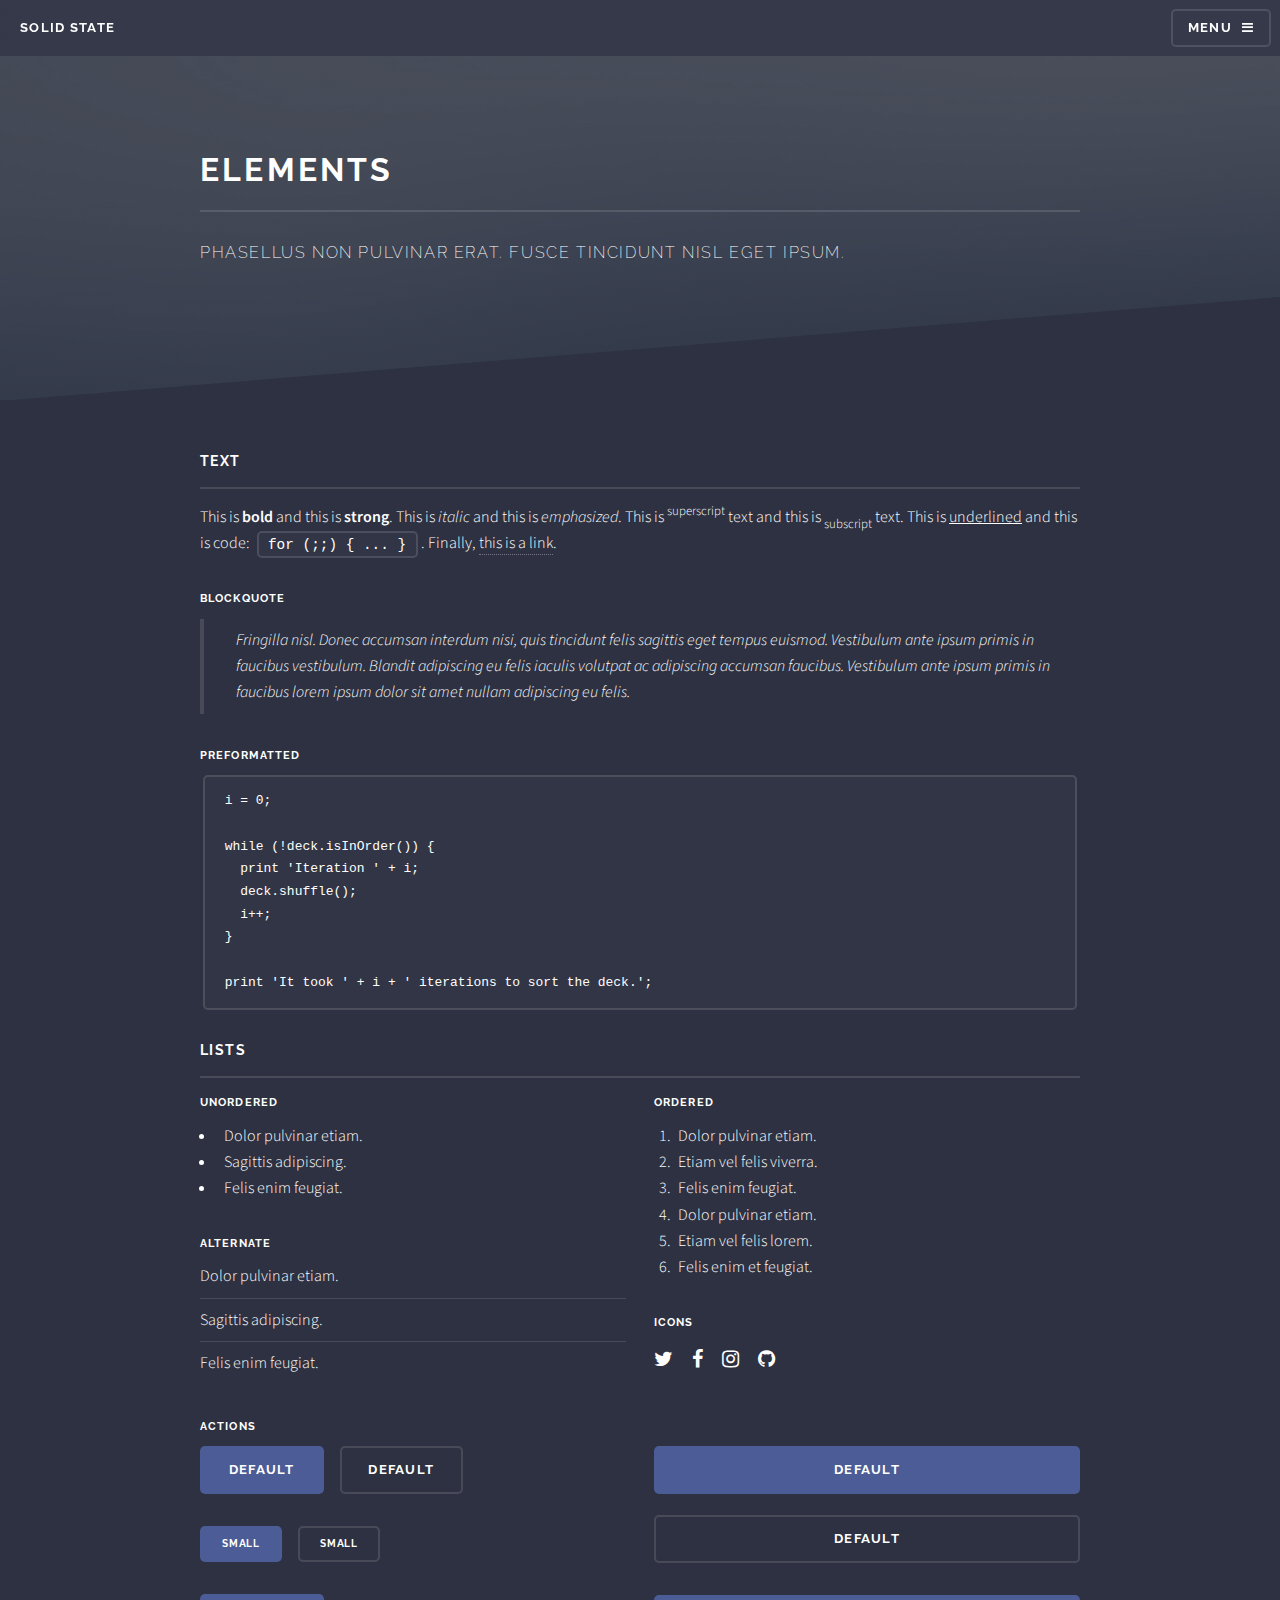
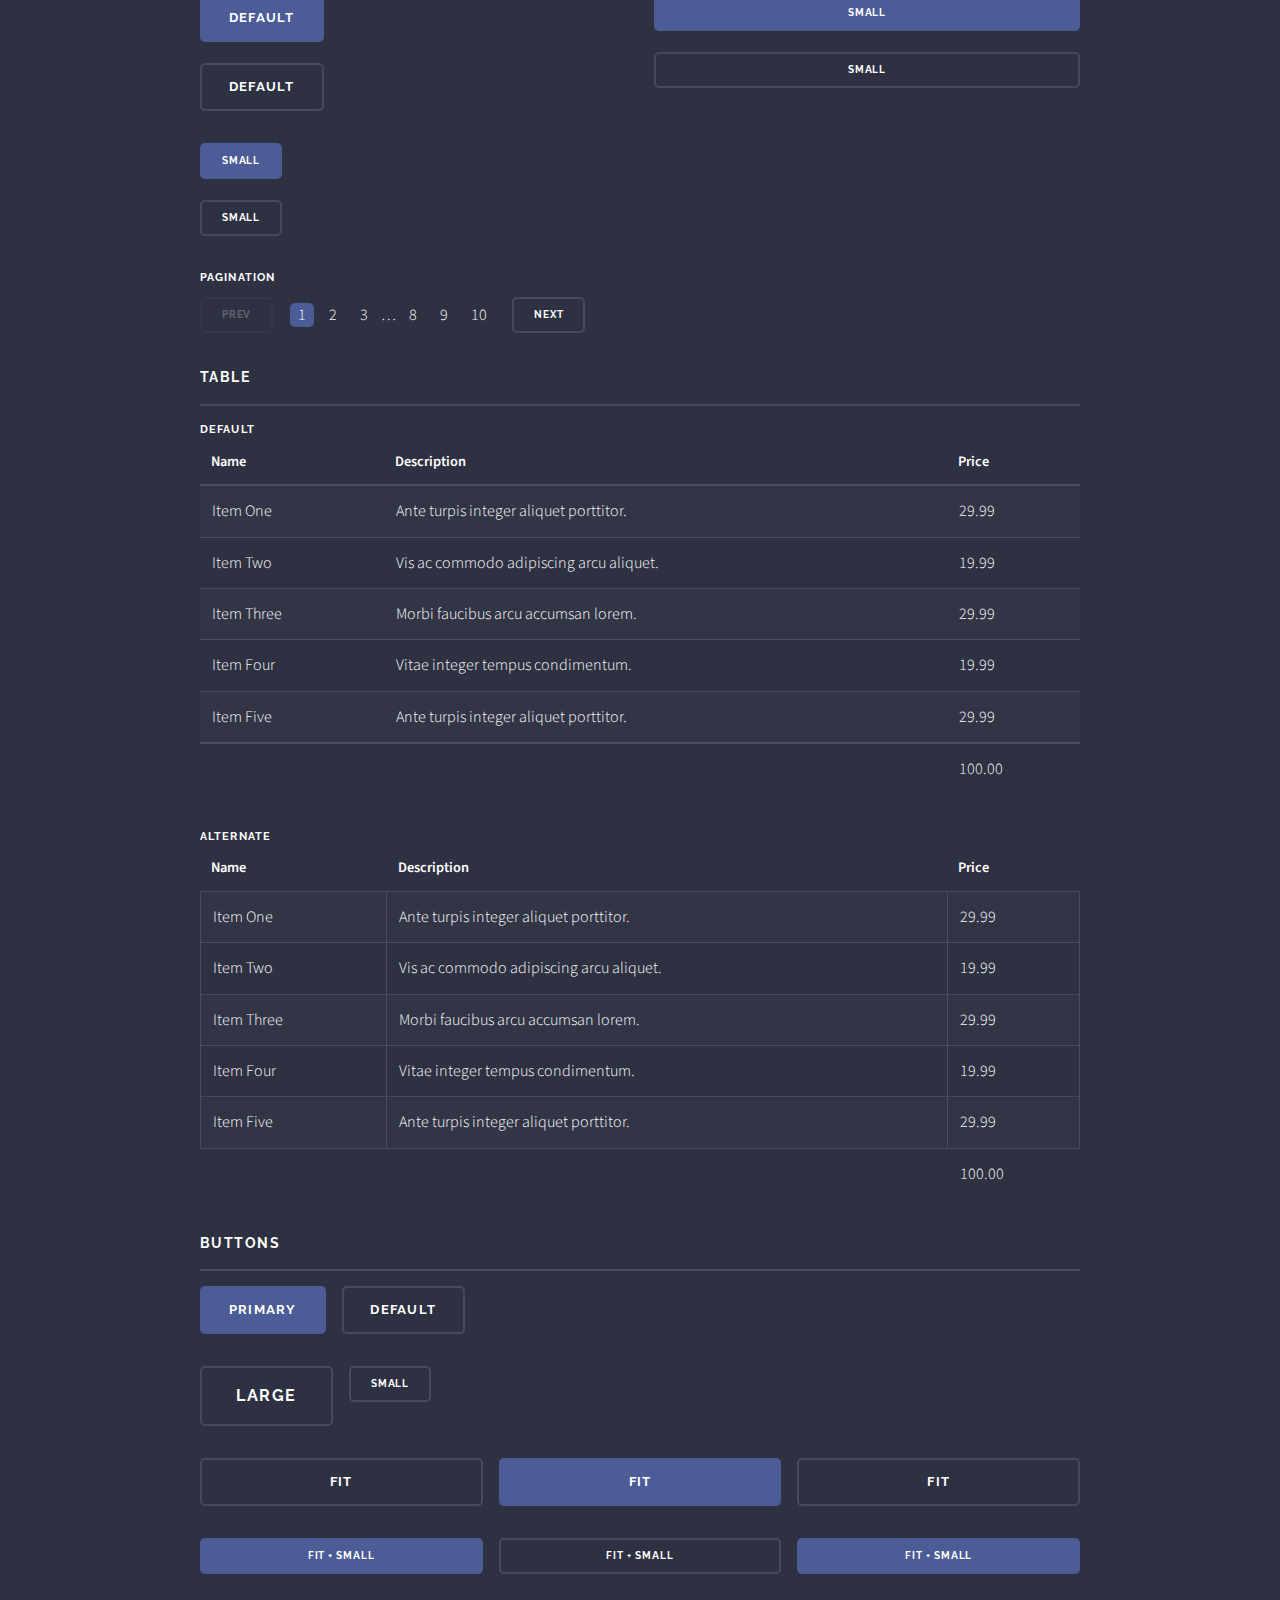
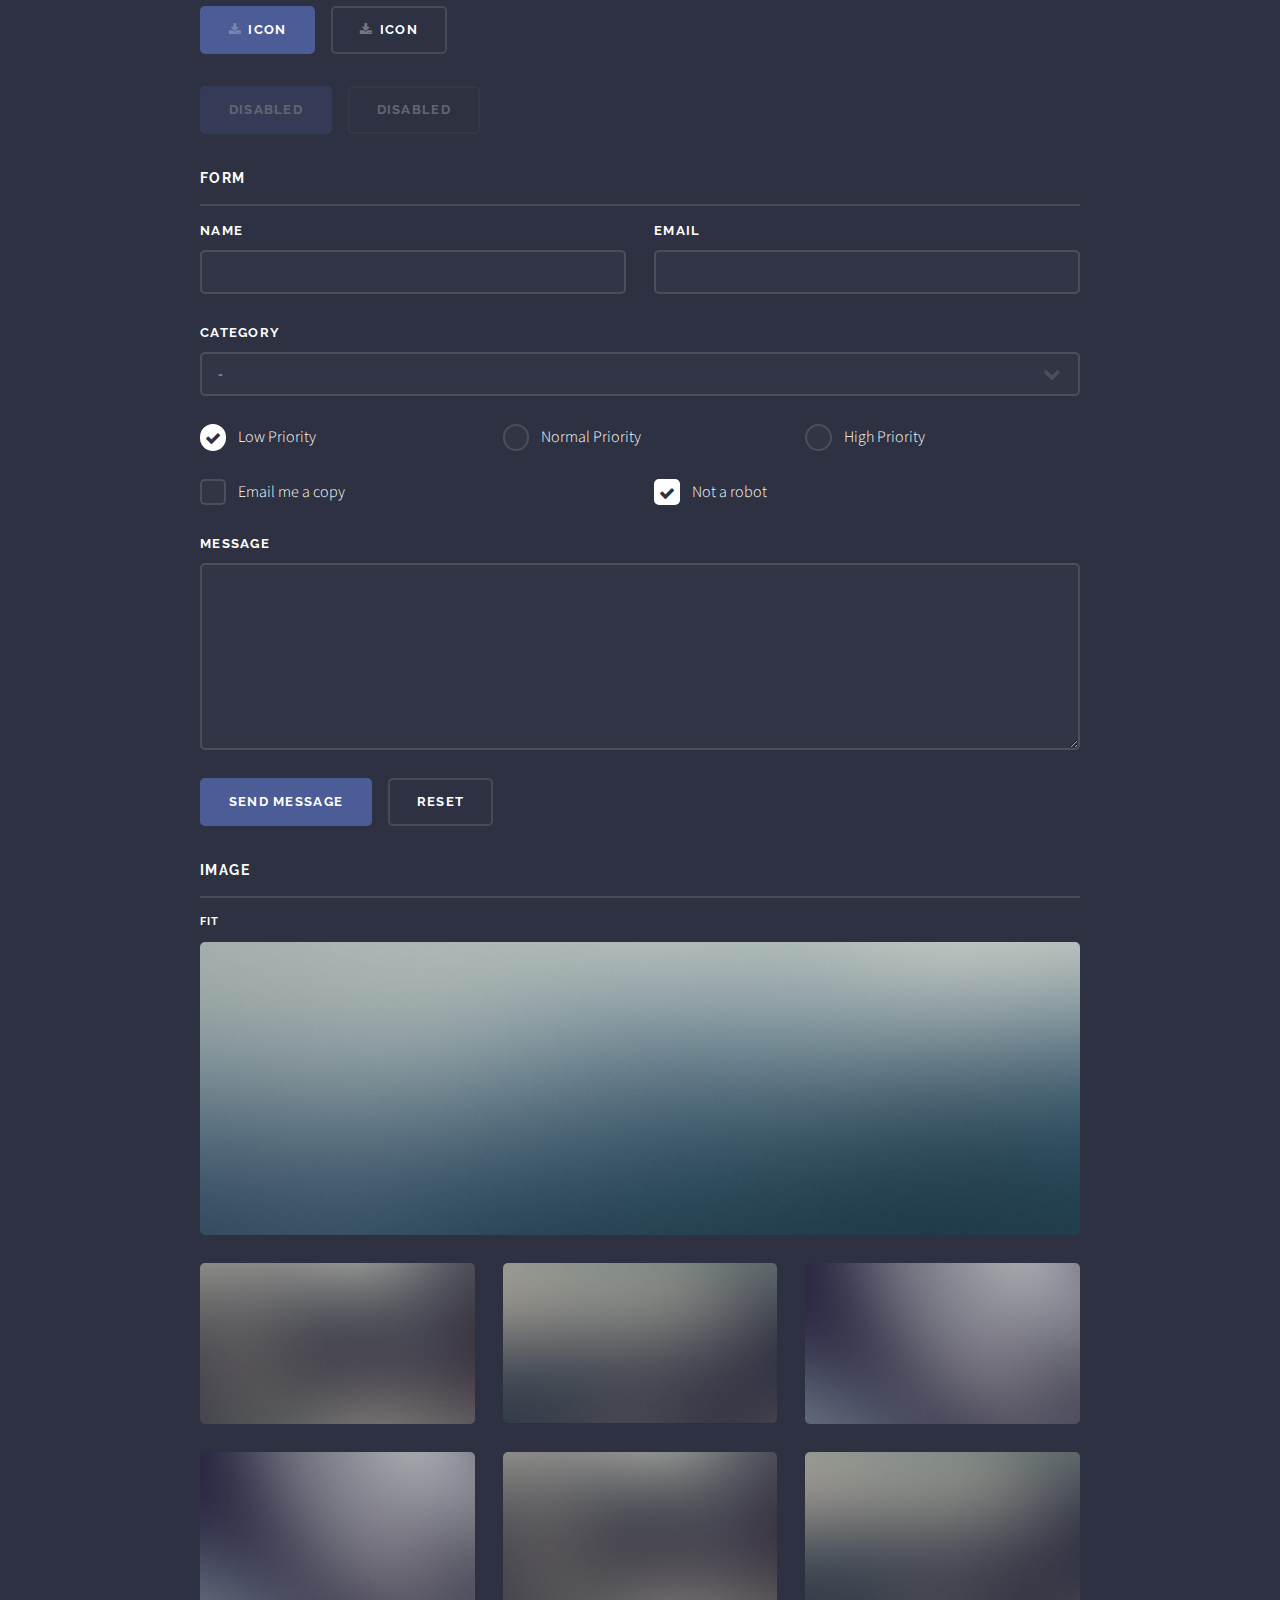
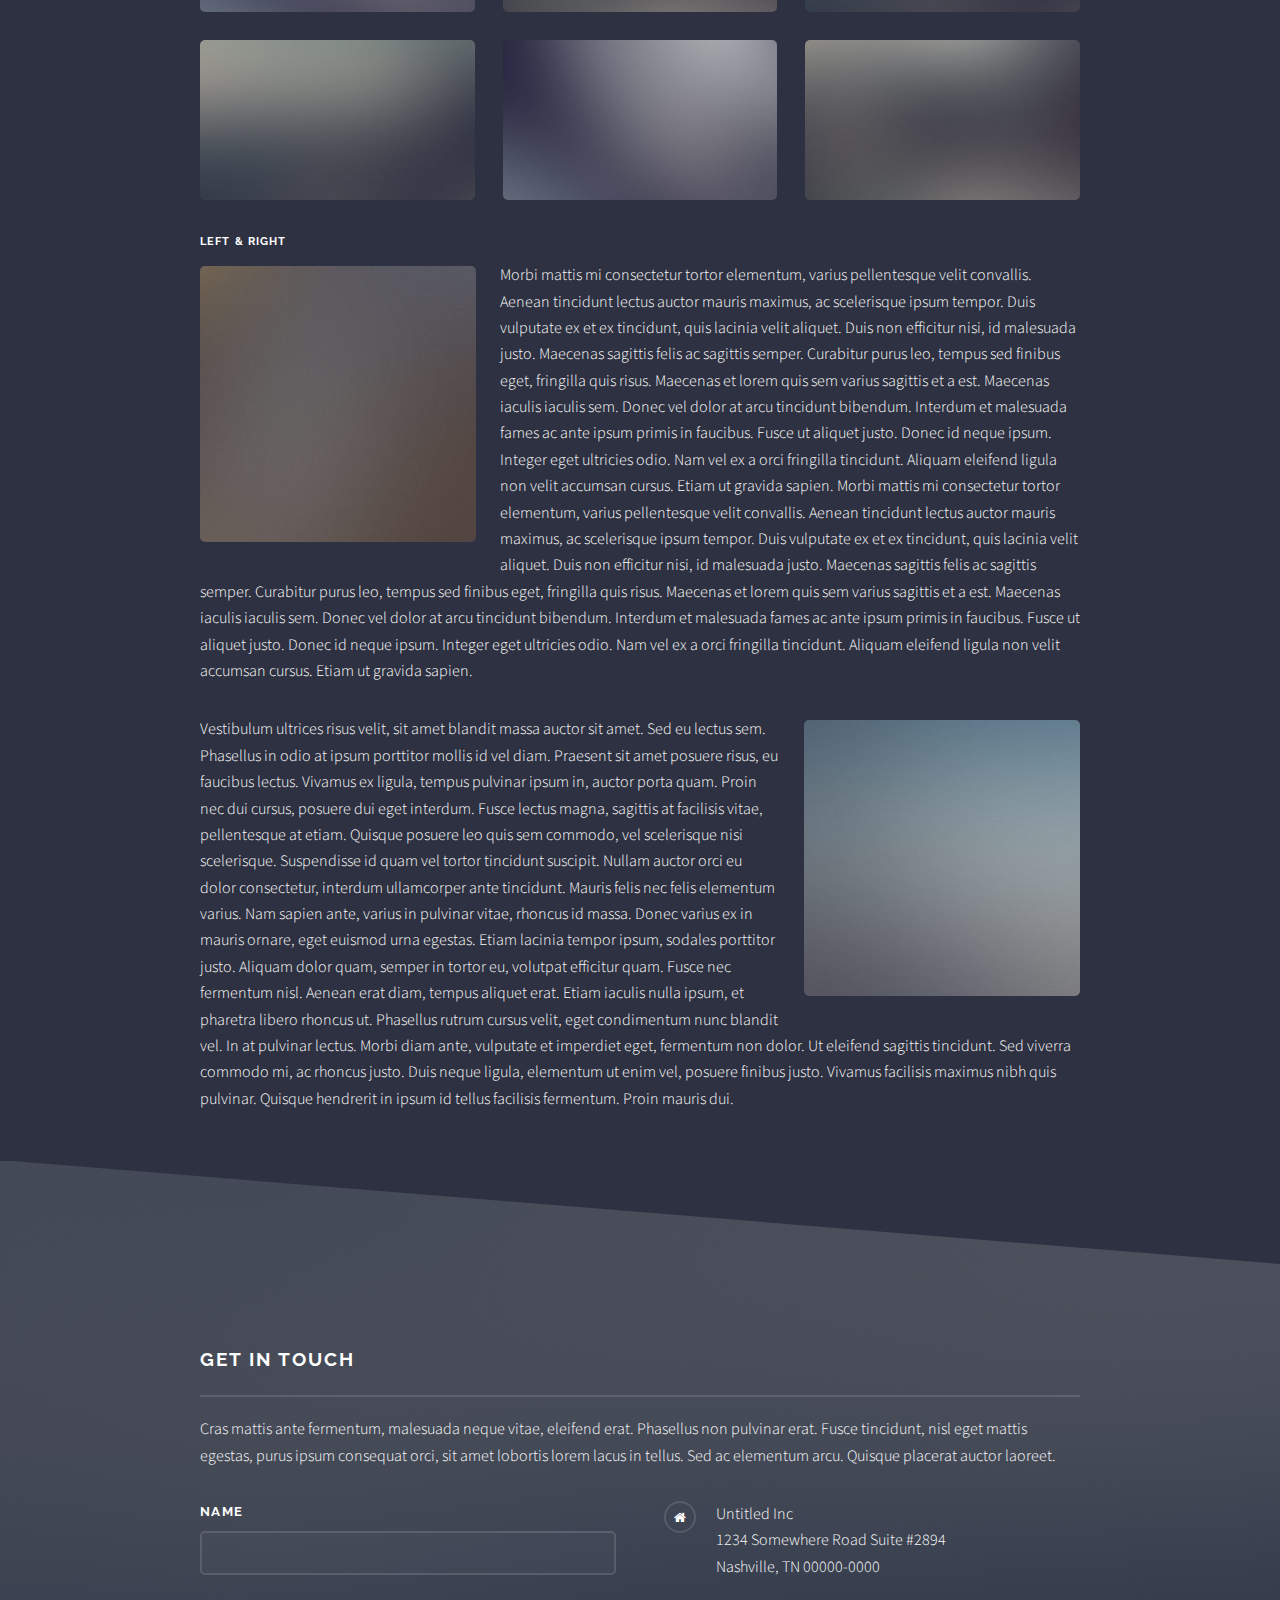
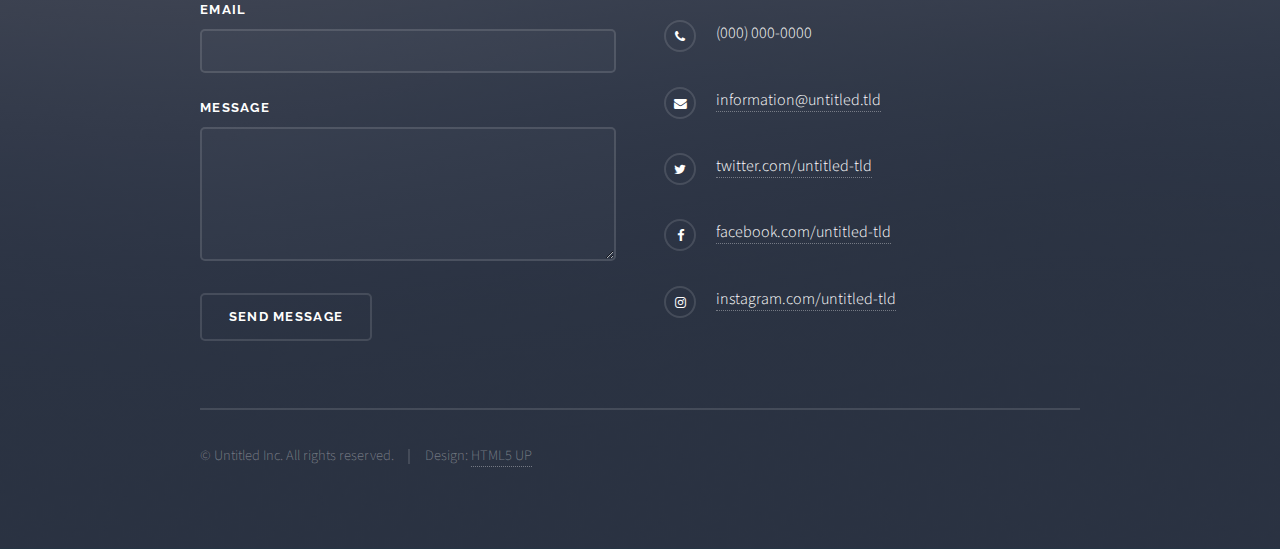
==== elements.html @ 96dd8e82 "initial commit;" ====
<!DOCTYPE HTML>
<!--
	Solid State by HTML5 UP
	html5up.net | @ajlkn
	Free for personal and commercial use under the CCA 3.0 license (html5up.net/license)
-->
<html>
	<head>
		<title>Elements - Solid State by HTML5 UP</title>
		<meta charset="utf-8" />
		<meta name="viewport" content="width=device-width, initial-scale=1, user-scalable=no" />
		<link rel="stylesheet" href="assets/css/main.css" />
		<noscript><link rel="stylesheet" href="assets/css/noscript.css" /></noscript>
	</head>
	<body class="is-preload">

		<!-- Page Wrapper -->
			<div id="page-wrapper">

				<!-- Header -->
					<header id="header">
						<h1><a href="index.html">Solid State</a></h1>
						<nav>
							<a href="#menu">Menu</a>
						</nav>
					</header>

				<!-- Menu -->
					<nav id="menu">
						<div class="inner">
							<h2>Menu</h2>
							<ul class="links">
								<li><a href="index.html">Home</a></li>
								<li><a href="generic.html">Generic</a></li>
								<li><a href="elements.html">Elements</a></li>
								<li><a href="#">Log In</a></li>
								<li><a href="#">Sign Up</a></li>
							</ul>
							<a href="#" class="close">Close</a>
						</div>
					</nav>

				<!-- Wrapper -->
					<section id="wrapper">
						<header>
							<div class="inner">
								<h2>Elements</h2>
								<p>Phasellus non pulvinar erat. Fusce tincidunt nisl eget ipsum.</p>
							</div>
						</header>

						<!-- Content -->
							<div class="wrapper">
								<div class="inner">

									<section>
										<h3 class="major">Text</h3>
										<p>This is <b>bold</b> and this is <strong>strong</strong>. This is <i>italic</i> and this is <em>emphasized</em>.
										This is <sup>superscript</sup> text and this is <sub>subscript</sub> text.
										This is <u>underlined</u> and this is code: <code>for (;;) { ... }</code>. Finally, <a href="#">this is a link</a>.</p>
										<h4>Blockquote</h4>
										<blockquote>Fringilla nisl. Donec accumsan interdum nisi, quis tincidunt felis sagittis eget tempus euismod. Vestibulum ante ipsum primis in faucibus vestibulum. Blandit adipiscing eu felis iaculis volutpat ac adipiscing accumsan faucibus. Vestibulum ante ipsum primis in faucibus lorem ipsum dolor sit amet nullam adipiscing eu felis.</blockquote>
										<h4>Preformatted</h4>
										<pre><code>i = 0;

while (!deck.isInOrder()) {
  print 'Iteration ' + i;
  deck.shuffle();
  i++;
}

print 'It took ' + i + ' iterations to sort the deck.';</code></pre>
									</section>

									<section>
										<h3 class="major">Lists</h3>
										<div class="row">
											<div class="col-6 col-12-medium">
												<h4>Unordered</h4>
												<ul>
													<li>Dolor pulvinar etiam.</li>
													<li>Sagittis adipiscing.</li>
													<li>Felis enim feugiat.</li>
												</ul>
												<h4>Alternate</h4>
												<ul class="alt">
													<li>Dolor pulvinar etiam.</li>
													<li>Sagittis adipiscing.</li>
													<li>Felis enim feugiat.</li>
												</ul>
											</div>
											<div class="col-6 col-12-medium">
												<h4>Ordered</h4>
												<ol>
													<li>Dolor pulvinar etiam.</li>
													<li>Etiam vel felis viverra.</li>
													<li>Felis enim feugiat.</li>
													<li>Dolor pulvinar etiam.</li>
													<li>Etiam vel felis lorem.</li>
													<li>Felis enim et feugiat.</li>
												</ol>
												<h4>Icons</h4>
												<ul class="icons">
													<li><a href="#" class="icon fa-twitter"><span class="label">Twitter</span></a></li>
													<li><a href="#" class="icon fa-facebook"><span class="label">Facebook</span></a></li>
													<li><a href="#" class="icon fa-instagram"><span class="label">Instagram</span></a></li>
													<li><a href="#" class="icon fa-github"><span class="label">Github</span></a></li>
												</ul>
											</div>
										</div>
										<h4>Actions</h4>
										<div class="row">
											<div class="col-6 col-12-medium">
												<ul class="actions">
													<li><a href="#" class="button primary">Default</a></li>
													<li><a href="#" class="button">Default</a></li>
												</ul>
												<ul class="actions small">
													<li><a href="#" class="button primary small">Small</a></li>
													<li><a href="#" class="button small">Small</a></li>
												</ul>
												<ul class="actions stacked">
													<li><a href="#" class="button primary">Default</a></li>
													<li><a href="#" class="button">Default</a></li>
												</ul>
												<ul class="actions stacked small">
													<li><a href="#" class="button primary small">Small</a></li>
													<li><a href="#" class="button small">Small</a></li>
												</ul>
											</div>
											<div class="col-6 col-12-medium">
												<ul class="actions stacked">
													<li><a href="#" class="button primary fit">Default</a></li>
													<li><a href="#" class="button fit">Default</a></li>
												</ul>
												<ul class="actions stacked small">
													<li><a href="#" class="button primary small fit">Small</a></li>
													<li><a href="#" class="button small fit">Small</a></li>
												</ul>
											</div>
										</div>
										<h4>Pagination</h4>
										<ul class="pagination">
											<li><span class="button small disabled">Prev</span></li>
											<li><a href="#" class="page active">1</a></li>
											<li><a href="#" class="page">2</a></li>
											<li><a href="#" class="page">3</a></li>
											<li><span>&hellip;</span></li>
											<li><a href="#" class="page">8</a></li>
											<li><a href="#" class="page">9</a></li>
											<li><a href="#" class="page">10</a></li>
											<li><a href="#" class="button small">Next</a></li>
										</ul>
									</section>

									<section>
										<h3 class="major">Table</h3>
										<h4>Default</h4>
										<div class="table-wrapper">
											<table>
												<thead>
													<tr>
														<th>Name</th>
														<th>Description</th>
														<th>Price</th>
													</tr>
												</thead>
												<tbody>
													<tr>
														<td>Item One</td>
														<td>Ante turpis integer aliquet porttitor.</td>
														<td>29.99</td>
													</tr>
													<tr>
														<td>Item Two</td>
														<td>Vis ac commodo adipiscing arcu aliquet.</td>
														<td>19.99</td>
													</tr>
													<tr>
														<td>Item Three</td>
														<td> Morbi faucibus arcu accumsan lorem.</td>
														<td>29.99</td>
													</tr>
													<tr>
														<td>Item Four</td>
														<td>Vitae integer tempus condimentum.</td>
														<td>19.99</td>
													</tr>
													<tr>
														<td>Item Five</td>
														<td>Ante turpis integer aliquet porttitor.</td>
														<td>29.99</td>
													</tr>
												</tbody>
												<tfoot>
													<tr>
														<td colspan="2"></td>
														<td>100.00</td>
													</tr>
												</tfoot>
											</table>
										</div>

										<h4>Alternate</h4>
										<div class="table-wrapper">
											<table class="alt">
												<thead>
													<tr>
														<th>Name</th>
														<th>Description</th>
														<th>Price</th>
													</tr>
												</thead>
												<tbody>
													<tr>
														<td>Item One</td>
														<td>Ante turpis integer aliquet porttitor.</td>
														<td>29.99</td>
													</tr>
													<tr>
														<td>Item Two</td>
														<td>Vis ac commodo adipiscing arcu aliquet.</td>
														<td>19.99</td>
													</tr>
													<tr>
														<td>Item Three</td>
														<td> Morbi faucibus arcu accumsan lorem.</td>
														<td>29.99</td>
													</tr>
													<tr>
														<td>Item Four</td>
														<td>Vitae integer tempus condimentum.</td>
														<td>19.99</td>
													</tr>
													<tr>
														<td>Item Five</td>
														<td>Ante turpis integer aliquet porttitor.</td>
														<td>29.99</td>
													</tr>
												</tbody>
												<tfoot>
													<tr>
														<td colspan="2"></td>
														<td>100.00</td>
													</tr>
												</tfoot>
											</table>
										</div>
									</section>

									<section>
										<h3 class="major">Buttons</h3>
										<ul class="actions">
											<li><a href="#" class="button primary">Primary</a></li>
											<li><a href="#" class="button">Default</a></li>
										</ul>
										<ul class="actions">
											<li><a href="#" class="button large">Large</a></li>
											<li><a href="#" class="button small">Small</a></li>
										</ul>
										<ul class="actions fit">
											<li><a href="#" class="button fit">Fit</a></li>
											<li><a href="#" class="button primary fit">Fit</a></li>
											<li><a href="#" class="button fit">Fit</a></li>
										</ul>
										<ul class="actions fit small">
											<li><a href="#" class="button primary fit small">Fit + Small</a></li>
											<li><a href="#" class="button fit small">Fit + Small</a></li>
											<li><a href="#" class="button primary fit small">Fit + Small</a></li>
										</ul>
										<ul class="actions">
											<li><a href="#" class="button primary icon fa-download">Icon</a></li>
											<li><a href="#" class="button icon fa-download">Icon</a></li>
										</ul>
										<ul class="actions">
											<li><span class="button primary disabled">Disabled</span></li>
											<li><span class="button disabled">Disabled</span></li>
										</ul>
									</section>

									<section>
										<h3 class="major">Form</h3>
										<form method="post" action="#">
											<div class="row gtr-uniform">
												<div class="col-6 col-12-xsmall">
													<label for="demo-name">Name</label>
													<input type="text" name="demo-name" id="demo-name" value="" />
												</div>
												<div class="col-6 col-12-xsmall">
													<label for="demo-email">Email</label>
													<input type="email" name="demo-email" id="demo-email" value="" />
												</div>
												<div class="col-12">
													<label for="demo-category">Category</label>
													<select name="demo-category" id="demo-category">
														<option value="">-</option>
														<option value="1">Manufacturing</option>
														<option value="1">Shipping</option>
														<option value="1">Administration</option>
														<option value="1">Human Resources</option>
													</select>
												</div>
												<div class="col-4 col-12-small">
													<input type="radio" id="demo-priority-low" name="demo-priority" checked>
													<label for="demo-priority-low">Low Priority</label>
												</div>
												<div class="col-4 col-12-small">
													<input type="radio" id="demo-priority-normal" name="demo-priority">
													<label for="demo-priority-normal">Normal Priority</label>
												</div>
												<div class="col-4 col-12-small">
													<input type="radio" id="demo-priority-high" name="demo-priority">
													<label for="demo-priority-high">High Priority</label>
												</div>
												<div class="col-6 col-12-small">
													<input type="checkbox" id="demo-copy" name="demo-copy">
													<label for="demo-copy">Email me a copy</label>
												</div>
												<div class="col-6 col-12-small">
													<input type="checkbox" id="demo-human" name="demo-human" checked>
													<label for="demo-human">Not a robot</label>
												</div>
												<div class="col-12">
													<label for="demo-message">Message</label>
													<textarea name="demo-message" id="demo-message" rows="6"></textarea>
												</div>
												<div class="col-12">
													<ul class="actions">
														<li><input type="submit" value="Send Message" class="primary" /></li>
														<li><input type="reset" value="Reset" /></li>
													</ul>
												</div>
											</div>
										</form>
									</section>

									<section>
										<h3 class="major">Image</h3>
										<h4>Fit</h4>
										<div class="box alt">
											<div class="row gtr-uniform">
												<div class="col-12"><span class="image fit"><img src="images/pic08.jpg" alt="" /></span></div>
												<div class="col-4"><span class="image fit"><img src="images/pic05.jpg" alt="" /></span></div>
												<div class="col-4"><span class="image fit"><img src="images/pic06.jpg" alt="" /></span></div>
												<div class="col-4"><span class="image fit"><img src="images/pic07.jpg" alt="" /></span></div>
												<div class="col-4"><span class="image fit"><img src="images/pic07.jpg" alt="" /></span></div>
												<div class="col-4"><span class="image fit"><img src="images/pic05.jpg" alt="" /></span></div>
												<div class="col-4"><span class="image fit"><img src="images/pic06.jpg" alt="" /></span></div>
												<div class="col-4"><span class="image fit"><img src="images/pic06.jpg" alt="" /></span></div>
												<div class="col-4"><span class="image fit"><img src="images/pic07.jpg" alt="" /></span></div>
												<div class="col-4"><span class="image fit"><img src="images/pic05.jpg" alt="" /></span></div>
											</div>
										</div>
										<h4>Left &amp; Right</h4>
										<p><span class="image left"><img src="images/pic01.jpg" alt="" /></span>Morbi mattis mi consectetur tortor elementum, varius pellentesque velit convallis. Aenean tincidunt lectus auctor mauris maximus, ac scelerisque ipsum tempor. Duis vulputate ex et ex tincidunt, quis lacinia velit aliquet. Duis non efficitur nisi, id malesuada justo. Maecenas sagittis felis ac sagittis semper. Curabitur purus leo, tempus sed finibus eget, fringilla quis risus. Maecenas et lorem quis sem varius sagittis et a est. Maecenas iaculis iaculis sem. Donec vel dolor at arcu tincidunt bibendum. Interdum et malesuada fames ac ante ipsum primis in faucibus. Fusce ut aliquet justo. Donec id neque ipsum. Integer eget ultricies odio. Nam vel ex a orci fringilla tincidunt. Aliquam eleifend ligula non velit accumsan cursus. Etiam ut gravida sapien. Morbi mattis mi consectetur tortor elementum, varius pellentesque velit convallis. Aenean tincidunt lectus auctor mauris maximus, ac scelerisque ipsum tempor. Duis vulputate ex et ex tincidunt, quis lacinia velit aliquet. Duis non efficitur nisi, id malesuada justo. Maecenas sagittis felis ac sagittis semper. Curabitur purus leo, tempus sed finibus eget, fringilla quis risus. Maecenas et lorem quis sem varius sagittis et a est. Maecenas iaculis iaculis sem. Donec vel dolor at arcu tincidunt bibendum. Interdum et malesuada fames ac ante ipsum primis in faucibus. Fusce ut aliquet justo. Donec id neque ipsum. Integer eget ultricies odio. Nam vel ex a orci fringilla tincidunt. Aliquam eleifend ligula non velit accumsan cursus. Etiam ut gravida sapien.</p>
										<p><span class="image right"><img src="images/pic02.jpg" alt="" /></span>Vestibulum ultrices risus velit, sit amet blandit massa auctor sit amet. Sed eu lectus sem. Phasellus in odio at ipsum porttitor mollis id vel diam. Praesent sit amet posuere risus, eu faucibus lectus. Vivamus ex ligula, tempus pulvinar ipsum in, auctor porta quam. Proin nec dui cursus, posuere dui eget interdum. Fusce lectus magna, sagittis at facilisis vitae, pellentesque at etiam. Quisque posuere leo quis sem commodo, vel scelerisque nisi scelerisque. Suspendisse id quam vel tortor tincidunt suscipit. Nullam auctor orci eu dolor consectetur, interdum ullamcorper ante tincidunt. Mauris felis nec felis elementum varius. Nam sapien ante, varius in pulvinar vitae, rhoncus id massa. Donec varius ex in mauris ornare, eget euismod urna egestas. Etiam lacinia tempor ipsum, sodales porttitor justo. Aliquam dolor quam, semper in tortor eu, volutpat efficitur quam. Fusce nec fermentum nisl. Aenean erat diam, tempus aliquet erat. Etiam iaculis nulla ipsum, et pharetra libero rhoncus ut. Phasellus rutrum cursus velit, eget condimentum nunc blandit vel. In at pulvinar lectus. Morbi diam ante, vulputate et imperdiet eget, fermentum non dolor. Ut eleifend sagittis tincidunt. Sed viverra commodo mi, ac rhoncus justo. Duis neque ligula, elementum ut enim vel, posuere finibus justo. Vivamus facilisis maximus nibh quis pulvinar. Quisque hendrerit in ipsum id tellus facilisis fermentum. Proin mauris dui.</p>
									</section>

								</div>
							</div>

					</section>

				<!-- Footer -->
					<section id="footer">
						<div class="inner">
							<h2 class="major">Get in touch</h2>
							<p>Cras mattis ante fermentum, malesuada neque vitae, eleifend erat. Phasellus non pulvinar erat. Fusce tincidunt, nisl eget mattis egestas, purus ipsum consequat orci, sit amet lobortis lorem lacus in tellus. Sed ac elementum arcu. Quisque placerat auctor laoreet.</p>
							<form method="post" action="#">
								<div class="fields">
									<div class="field">
										<label for="name">Name</label>
										<input type="text" name="name" id="name" />
									</div>
									<div class="field">
										<label for="email">Email</label>
										<input type="email" name="email" id="email" />
									</div>
									<div class="field">
										<label for="message">Message</label>
										<textarea name="message" id="message" rows="4"></textarea>
									</div>
								</div>
								<ul class="actions">
									<li><input type="submit" value="Send Message" /></li>
								</ul>
							</form>
							<ul class="contact">
								<li class="fa-home">
									Untitled Inc<br />
									1234 Somewhere Road Suite #2894<br />
									Nashville, TN 00000-0000
								</li>
								<li class="fa-phone">(000) 000-0000</li>
								<li class="fa-envelope"><a href="#">information@untitled.tld</a></li>
								<li class="fa-twitter"><a href="#">twitter.com/untitled-tld</a></li>
								<li class="fa-facebook"><a href="#">facebook.com/untitled-tld</a></li>
								<li class="fa-instagram"><a href="#">instagram.com/untitled-tld</a></li>
							</ul>
							<ul class="copyright">
								<li>&copy; Untitled Inc. All rights reserved.</li><li>Design: <a href="http://html5up.net">HTML5 UP</a></li>
							</ul>
						</div>
					</section>

			</div>

		<!-- Scripts -->
			<script src="assets/js/jquery.min.js"></script>
			<script src="assets/js/jquery.scrollex.min.js"></script>
			<script src="assets/js/browser.min.js"></script>
			<script src="assets/js/breakpoints.min.js"></script>
			<script src="assets/js/util.js"></script>
			<script src="assets/js/main.js"></script>

	</body>
</html>
---- assets/css/main.css ----
@import url(font-awesome.min.css);
@import url("https://fonts.googleapis.com/css?family=Raleway:200,700|Source+Sans+Pro:300,600,300italic,600italic");
/*
	Solid State by HTML5 UP
	html5up.net | @ajlkn
	Free for personal and commercial use under the CCA 3.0 license (html5up.net/license)
*/
html, body, div, span, applet, object,
iframe, h1, h2, h3, h4, h5, h6, p, blockquote,
pre, a, abbr, acronym, address, big, cite,
code, del, dfn, em, img, ins, kbd, q, s, samp,
small, strike, strong, sub, sup, tt, var, b,
u, i, center, dl, dt, dd, ol, ul, li, fieldset,
form, label, legend, table, caption, tbody,
tfoot, thead, tr, th, td, article, aside,
canvas, details, embed, figure, figcaption,
footer, header, hgroup, menu, nav, output, ruby,
section, summary, time, mark, audio, video {
  margin: 0;
  padding: 0;
  border: 0;
  font-size: 100%;
  font: inherit;
  vertical-align: baseline; }

article, aside, details, figcaption, figure,
footer, header, hgroup, menu, nav, section {
  display: block; }

body {
  line-height: 1; }

ol, ul {
  list-style: none; }

blockquote, q {
  quotes: none; }
  blockquote:before, blockquote:after, q:before, q:after {
    content: '';
    content: none; }

table {
  border-collapse: collapse;
  border-spacing: 0; }

body {
  -webkit-text-size-adjust: none; }

mark {
  background-color: transparent;
  color: inherit; }

input::-moz-focus-inner {
  border: 0;
  padding: 0; }

input, select, textarea {
  -moz-appearance: none;
  -webkit-appearance: none;
  -ms-appearance: none;
  appearance: none; }

/* Basic */
@-ms-viewport {
  width: device-width; }

body {
  -ms-overflow-style: scrollbar; }

@media screen and (max-width: 480px) {
  html, body {
    min-width: 320px; } }

html {
  box-sizing: border-box; }

*, *:before, *:after {
  box-sizing: inherit; }

body {
  background-color: #2e3141;
  background-image: linear-gradient(to top, rgba(46, 49, 65, 0.8), rgba(46, 49, 65, 0.8)), url("../../images/bg.jpg");
  background-size: auto, cover;
  background-attachment: fixed, fixed;
  background-position: center, center; }
  body.is-preload *, body.is-preload *:before, body.is-preload *:after {
    -moz-animation: none !important;
    -webkit-animation: none !important;
    -ms-animation: none !important;
    animation: none !important;
    -moz-transition: none !important;
    -webkit-transition: none !important;
    -ms-transition: none !important;
    transition: none !important; }

/* Type */
body, input, select, textarea {
  color: #ffffff;
  font-family: "Source Sans Pro", Helvetica, sans-serif;
  font-size: 16.5pt;
  font-weight: 300;
  line-height: 1.65; }
  @media screen and (max-width: 1680px) {
    body, input, select, textarea {
      font-size: 13pt; } }
  @media screen and (max-width: 1280px) {
    body, input, select, textarea {
      font-size: 12pt; } }
  @media screen and (max-width: 980px) {
    body, input, select, textarea {
      font-size: 12pt; } }
  @media screen and (max-width: 736px) {
    body, input, select, textarea {
      font-size: 12pt; } }
  @media screen and (max-width: 480px) {
    body, input, select, textarea {
      font-size: 12pt; } }

a {
  -moz-transition: color 0.2s ease-in-out, border-bottom-color 0.2s ease-in-out;
  -webkit-transition: color 0.2s ease-in-out, border-bottom-color 0.2s ease-in-out;
  -ms-transition: color 0.2s ease-in-out, border-bottom-color 0.2s ease-in-out;
  transition: color 0.2s ease-in-out, border-bottom-color 0.2s ease-in-out;
  border-bottom: dotted 1px rgba(255, 255, 255, 0.35);
  color: #ffffff;
  text-decoration: none; }
  a:hover {
    border-bottom-color: transparent;
    color: #ffffff !important; }
  a.special:not(.button) {
    text-decoration: none;
    border-bottom: 0;
    display: block;
    font-family: Raleway, Helvetica, sans-serif;
    font-size: 0.8em;
    font-weight: 700;
    letter-spacing: 0.1em;
    margin: 0 0 2em 0;
    text-transform: uppercase; }
    a.special:not(.button):before {
      -moz-osx-font-smoothing: grayscale;
      -webkit-font-smoothing: antialiased;
      font-family: FontAwesome;
      font-style: normal;
      font-weight: normal;
      text-transform: none !important; }
    a.special:not(.button):before {
      -moz-transition: background-color 0.2s ease-in-out;
      -webkit-transition: background-color 0.2s ease-in-out;
      -ms-transition: background-color 0.2s ease-in-out;
      transition: background-color 0.2s ease-in-out;
      border-radius: 100%;
      border: solid 2px rgba(255, 255, 255, 0.125);
      content: '\f105';
      display: inline-block;
      font-size: 1.25em;
      height: 2em;
      line-height: 1.65em;
      margin-right: 0.85em;
      text-align: center;
      text-indent: 0.15em;
      vertical-align: middle;
      width: 2em; }
    a.special:not(.button):hover:before {
      background-color: rgba(255, 255, 255, 0.025); }
    a.special:not(.button):active:before {
      background-color: rgba(255, 255, 255, 0.075); }

strong, b {
  color: #ffffff;
  font-weight: 600; }

em, i {
  font-style: italic; }

p {
  margin: 0 0 2em 0; }

h1, h2, h3, h4, h5, h6 {
  color: #ffffff;
  font-family: Raleway, Helvetica, sans-serif;
  font-weight: 700;
  letter-spacing: 0.1em;
  margin: 0 0 1em 0;
  text-transform: uppercase; }
  h1 a, h2 a, h3 a, h4 a, h5 a, h6 a {
    color: inherit;
    text-decoration: none;
    border-bottom: 0; }
  h1 span, h2 span, h3 span, h4 span, h5 span, h6 span {
    font-weight: 200; }
  h1.major, h2.major, h3.major, h4.major, h5.major, h6.major {
    padding-bottom: 1em;
    border-bottom: solid 2px rgba(255, 255, 255, 0.125); }

h2 {
  font-size: 1.2em; }

h3 {
  font-size: 0.9em; }

h4 {
  font-size: 0.7em; }

h5 {
  font-size: 0.7em; }

h6 {
  font-size: 0.7em; }

@media screen and (max-width: 736px) {
  h2 {
    font-size: 1em; }
  h3 {
    font-size: 0.8em; } }

sub {
  font-size: 0.8em;
  position: relative;
  top: 0.5em; }

sup {
  font-size: 0.8em;
  position: relative;
  top: -0.5em; }

blockquote {
  border-left: solid 4px rgba(255, 255, 255, 0.125);
  font-style: italic;
  margin: 0 0 2em 0;
  padding: 0.5em 0 0.5em 2em; }

code {
  background: rgba(255, 255, 255, 0.025);
  border-radius: 5px;
  border: solid 2px rgba(255, 255, 255, 0.125);
  font-family: "Courier New", monospace;
  font-size: 0.9em;
  margin: 0 0.25em;
  padding: 0.25em 0.65em; }

pre {
  -webkit-overflow-scrolling: touch;
  font-family: "Courier New", monospace;
  font-size: 0.9em;
  margin: 0 0 2em 0; }
  pre code {
    display: block;
    line-height: 1.75em;
    padding: 1em 1.5em;
    overflow-x: auto; }

hr {
  border: 0;
  border-bottom: solid 2px rgba(255, 255, 255, 0.125);
  margin: 2.5em 0; }
  hr.major {
    margin: 4em 0; }

.align-left {
  text-align: left; }

.align-center {
  text-align: center; }

.align-right {
  text-align: right; }

/* Row */
.row {
  display: flex;
  flex-wrap: wrap;
  box-sizing: border-box;
  align-items: stretch; }
  .row > * {
    box-sizing: border-box; }
  .row.gtr-uniform > * > :last-child {
    margin-bottom: 0; }
  .row.aln-left {
    justify-content: flex-start; }
  .row.aln-center {
    justify-content: center; }
  .row.aln-right {
    justify-content: flex-end; }
  .row.aln-top {
    align-items: flex-start; }
  .row.aln-middle {
    align-items: center; }
  .row.aln-bottom {
    align-items: flex-end; }
  .row > .imp {
    order: -1; }
  .row > .col-1 {
    width: 8.3333333333%; }
  .row > .off-1 {
    margin-left: 8.3333333333%; }
  .row > .col-2 {
    width: 16.6666666667%; }
  .row > .off-2 {
    margin-left: 16.6666666667%; }
  .row > .col-3 {
    width: 25%; }
  .row > .off-3 {
    margin-left: 25%; }
  .row > .col-4 {
    width: 33.3333333333%; }
  .row > .off-4 {
    margin-left: 33.3333333333%; }
  .row > .col-5 {
    width: 41.6666666667%; }
  .row > .off-5 {
    margin-left: 41.6666666667%; }
  .row > .col-6 {
    width: 50%; }
  .row > .off-6 {
    margin-left: 50%; }
  .row > .col-7 {
    width: 58.3333333333%; }
  .row > .off-7 {
    margin-left: 58.3333333333%; }
  .row > .col-8 {
    width: 66.6666666667%; }
  .row > .off-8 {
    margin-left: 66.6666666667%; }
  .row > .col-9 {
    width: 75%; }
  .row > .off-9 {
    margin-left: 75%; }
  .row > .col-10 {
    width: 83.3333333333%; }
  .row > .off-10 {
    margin-left: 83.3333333333%; }
  .row > .col-11 {
    width: 91.6666666667%; }
  .row > .off-11 {
    margin-left: 91.6666666667%; }
  .row > .col-12 {
    width: 100%; }
  .row > .off-12 {
    margin-left: 100%; }
  .row.gtr-0 {
    margin-top: 0;
    margin-left: 0em; }
    .row.gtr-0 > * {
      padding: 0 0 0 0em; }
    .row.gtr-0.gtr-uniform {
      margin-top: 0em; }
      .row.gtr-0.gtr-uniform > * {
        padding-top: 0em; }
  .row.gtr-25 {
    margin-top: 0;
    margin-left: -0.4375em; }
    .row.gtr-25 > * {
      padding: 0 0 0 0.4375em; }
    .row.gtr-25.gtr-uniform {
      margin-top: -0.4375em; }
      .row.gtr-25.gtr-uniform > * {
        padding-top: 0.4375em; }
  .row.gtr-50 {
    margin-top: 0;
    margin-left: -0.875em; }
    .row.gtr-50 > * {
      padding: 0 0 0 0.875em; }
    .row.gtr-50.gtr-uniform {
      margin-top: -0.875em; }
      .row.gtr-50.gtr-uniform > * {
        padding-top: 0.875em; }
  .row {
    margin-top: 0;
    margin-left: -1.75em; }
    .row > * {
      padding: 0 0 0 1.75em; }
    .row.gtr-uniform {
      margin-top: -1.75em; }
      .row.gtr-uniform > * {
        padding-top: 1.75em; }
  .row.gtr-150 {
    margin-top: 0;
    margin-left: -2.625em; }
    .row.gtr-150 > * {
      padding: 0 0 0 2.625em; }
    .row.gtr-150.gtr-uniform {
      margin-top: -2.625em; }
      .row.gtr-150.gtr-uniform > * {
        padding-top: 2.625em; }
  .row.gtr-200 {
    margin-top: 0;
    margin-left: -3.5em; }
    .row.gtr-200 > * {
      padding: 0 0 0 3.5em; }
    .row.gtr-200.gtr-uniform {
      margin-top: -3.5em; }
      .row.gtr-200.gtr-uniform > * {
        padding-top: 3.5em; }
  @media screen and (max-width: 1680px) {
    .row {
      display: flex;
      flex-wrap: wrap;
      box-sizing: border-box;
      align-items: stretch; }
      .row > * {
        box-sizing: border-box; }
      .row.gtr-uniform > * > :last-child {
        margin-bottom: 0; }
      .row.aln-left {
        justify-content: flex-start; }
      .row.aln-center {
        justify-content: center; }
      .row.aln-right {
        justify-content: flex-end; }
      .row.aln-top {
        align-items: flex-start; }
      .row.aln-middle {
        align-items: center; }
      .row.aln-bottom {
        align-items: flex-end; }
      .row > .imp-xlarge {
        order: -1; }
      .row > .col-1-xlarge {
        width: 8.3333333333%; }
      .row > .off-1-xlarge {
        margin-left: 8.3333333333%; }
      .row > .col-2-xlarge {
        width: 16.6666666667%; }
      .row > .off-2-xlarge {
        margin-left: 16.6666666667%; }
      .row > .col-3-xlarge {
        width: 25%; }
      .row > .off-3-xlarge {
        margin-left: 25%; }
      .row > .col-4-xlarge {
        width: 33.3333333333%; }
      .row > .off-4-xlarge {
        margin-left: 33.3333333333%; }
      .row > .col-5-xlarge {
        width: 41.6666666667%; }
      .row > .off-5-xlarge {
        margin-left: 41.6666666667%; }
      .row > .col-6-xlarge {
        width: 50%; }
      .row > .off-6-xlarge {
        margin-left: 50%; }
      .row > .col-7-xlarge {
        width: 58.3333333333%; }
      .row > .off-7-xlarge {
        margin-left: 58.3333333333%; }
      .row > .col-8-xlarge {
        width: 66.6666666667%; }
      .row > .off-8-xlarge {
        margin-left: 66.6666666667%; }
      .row > .col-9-xlarge {
        width: 75%; }
      .row > .off-9-xlarge {
        margin-left: 75%; }
      .row > .col-10-xlarge {
        width: 83.3333333333%; }
      .row > .off-10-xlarge {
        margin-left: 83.3333333333%; }
      .row > .col-11-xlarge {
        width: 91.6666666667%; }
      .row > .off-11-xlarge {
        margin-left: 91.6666666667%; }
      .row > .col-12-xlarge {
        width: 100%; }
      .row > .off-12-xlarge {
        margin-left: 100%; }
      .row.gtr-0 {
        margin-top: 0;
        margin-left: 0em; }
        .row.gtr-0 > * {
          padding: 0 0 0 0em; }
        .row.gtr-0.gtr-uniform {
          margin-top: 0em; }
          .row.gtr-0.gtr-uniform > * {
            padding-top: 0em; }
      .row.gtr-25 {
        margin-top: 0;
        margin-left: -0.4375em; }
        .row.gtr-25 > * {
          padding: 0 0 0 0.4375em; }
        .row.gtr-25.gtr-uniform {
          margin-top: -0.4375em; }
          .row.gtr-25.gtr-uniform > * {
            padding-top: 0.4375em; }
      .row.gtr-50 {
        margin-top: 0;
        margin-left: -0.875em; }
        .row.gtr-50 > * {
          padding: 0 0 0 0.875em; }
        .row.gtr-50.gtr-uniform {
          margin-top: -0.875em; }
          .row.gtr-50.gtr-uniform > * {
            padding-top: 0.875em; }
      .row {
        margin-top: 0;
        margin-left: -1.75em; }
        .row > * {
          padding: 0 0 0 1.75em; }
        .row.gtr-uniform {
          margin-top: -1.75em; }
          .row.gtr-uniform > * {
            padding-top: 1.75em; }
      .row.gtr-150 {
        margin-top: 0;
        margin-left: -2.625em; }
        .row.gtr-150 > * {
          padding: 0 0 0 2.625em; }
        .row.gtr-150.gtr-uniform {
          margin-top: -2.625em; }
          .row.gtr-150.gtr-uniform > * {
            padding-top: 2.625em; }
      .row.gtr-200 {
        margin-top: 0;
        margin-left: -3.5em; }
        .row.gtr-200 > * {
          padding: 0 0 0 3.5em; }
        .row.gtr-200.gtr-uniform {
          margin-top: -3.5em; }
          .row.gtr-200.gtr-uniform > * {
            padding-top: 3.5em; } }
  @media screen and (max-width: 1280px) {
    .row {
      display: flex;
      flex-wrap: wrap;
      box-sizing: border-box;
      align-items: stretch; }
      .row > * {
        box-sizing: border-box; }
      .row.gtr-uniform > * > :last-child {
        margin-bottom: 0; }
      .row.aln-left {
        justify-content: flex-start; }
      .row.aln-center {
        justify-content: center; }
      .row.aln-right {
        justify-content: flex-end; }
      .row.aln-top {
        align-items: flex-start; }
      .row.aln-middle {
        align-items: center; }
      .row.aln-bottom {
        align-items: flex-end; }
      .row > .imp-large {
        order: -1; }
      .row > .col-1-large {
        width: 8.3333333333%; }
      .row > .off-1-large {
        margin-left: 8.3333333333%; }
      .row > .col-2-large {
        width: 16.6666666667%; }
      .row > .off-2-large {
        margin-left: 16.6666666667%; }
      .row > .col-3-large {
        width: 25%; }
      .row > .off-3-large {
        margin-left: 25%; }
      .row > .col-4-large {
        width: 33.3333333333%; }
      .row > .off-4-large {
        margin-left: 33.3333333333%; }
      .row > .col-5-large {
        width: 41.6666666667%; }
      .row > .off-5-large {
        margin-left: 41.6666666667%; }
      .row > .col-6-large {
        width: 50%; }
      .row > .off-6-large {
        margin-left: 50%; }
      .row > .col-7-large {
        width: 58.3333333333%; }
      .row > .off-7-large {
        margin-left: 58.3333333333%; }
      .row > .col-8-large {
        width: 66.6666666667%; }
      .row > .off-8-large {
        margin-left: 66.6666666667%; }
      .row > .col-9-large {
        width: 75%; }
      .row > .off-9-large {
        margin-left: 75%; }
      .row > .col-10-large {
        width: 83.3333333333%; }
      .row > .off-10-large {
        margin-left: 83.3333333333%; }
      .row > .col-11-large {
        width: 91.6666666667%; }
      .row > .off-11-large {
        margin-left: 91.6666666667%; }
      .row > .col-12-large {
        width: 100%; }
      .row > .off-12-large {
        margin-left: 100%; }
      .row.gtr-0 {
        margin-top: 0;
        margin-left: 0em; }
        .row.gtr-0 > * {
          padding: 0 0 0 0em; }
        .row.gtr-0.gtr-uniform {
          margin-top: 0em; }
          .row.gtr-0.gtr-uniform > * {
            padding-top: 0em; }
      .row.gtr-25 {
        margin-top: 0;
        margin-left: -0.4375em; }
        .row.gtr-25 > * {
          padding: 0 0 0 0.4375em; }
        .row.gtr-25.gtr-uniform {
          margin-top: -0.4375em; }
          .row.gtr-25.gtr-uniform > * {
            padding-top: 0.4375em; }
      .row.gtr-50 {
        margin-top: 0;
        margin-left: -0.875em; }
        .row.gtr-50 > * {
          padding: 0 0 0 0.875em; }
        .row.gtr-50.gtr-uniform {
          margin-top: -0.875em; }
          .row.gtr-50.gtr-uniform > * {
            padding-top: 0.875em; }
      .row {
        margin-top: 0;
        margin-left: -1.75em; }
        .row > * {
          padding: 0 0 0 1.75em; }
        .row.gtr-uniform {
          margin-top: -1.75em; }
          .row.gtr-uniform > * {
            padding-top: 1.75em; }
      .row.gtr-150 {
        margin-top: 0;
        margin-left: -2.625em; }
        .row.gtr-150 > * {
          padding: 0 0 0 2.625em; }
        .row.gtr-150.gtr-uniform {
          margin-top: -2.625em; }
          .row.gtr-150.gtr-uniform > * {
            padding-top: 2.625em; }
      .row.gtr-200 {
        margin-top: 0;
        margin-left: -3.5em; }
        .row.gtr-200 > * {
          padding: 0 0 0 3.5em; }
        .row.gtr-200.gtr-uniform {
          margin-top: -3.5em; }
          .row.gtr-200.gtr-uniform > * {
            padding-top: 3.5em; } }
  @media screen and (max-width: 980px) {
    .row {
      display: flex;
      flex-wrap: wrap;
      box-sizing: border-box;
      align-items: stretch; }
      .row > * {
        box-sizing: border-box; }
      .row.gtr-uniform > * > :last-child {
        margin-bottom: 0; }
      .row.aln-left {
        justify-content: flex-start; }
      .row.aln-center {
        justify-content: center; }
      .row.aln-right {
        justify-content: flex-end; }
      .row.aln-top {
        align-items: flex-start; }
      .row.aln-middle {
        align-items: center; }
      .row.aln-bottom {
        align-items: flex-end; }
      .row > .imp-medium {
        order: -1; }
      .row > .col-1-medium {
        width: 8.3333333333%; }
      .row > .off-1-medium {
        margin-left: 8.3333333333%; }
      .row > .col-2-medium {
        width: 16.6666666667%; }
      .row > .off-2-medium {
        margin-left: 16.6666666667%; }
      .row > .col-3-medium {
        width: 25%; }
      .row > .off-3-medium {
        margin-left: 25%; }
      .row > .col-4-medium {
        width: 33.3333333333%; }
      .row > .off-4-medium {
        margin-left: 33.3333333333%; }
      .row > .col-5-medium {
        width: 41.6666666667%; }
      .row > .off-5-medium {
        margin-left: 41.6666666667%; }
      .row > .col-6-medium {
        width: 50%; }
      .row > .off-6-medium {
        margin-left: 50%; }
      .row > .col-7-medium {
        width: 58.3333333333%; }
      .row > .off-7-medium {
        margin-left: 58.3333333333%; }
      .row > .col-8-medium {
        width: 66.6666666667%; }
      .row > .off-8-medium {
        margin-left: 66.6666666667%; }
      .row > .col-9-medium {
        width: 75%; }
      .row > .off-9-medium {
        margin-left: 75%; }
      .row > .col-10-medium {
        width: 83.3333333333%; }
      .row > .off-10-medium {
        margin-left: 83.3333333333%; }
      .row > .col-11-medium {
        width: 91.6666666667%; }
      .row > .off-11-medium {
        margin-left: 91.6666666667%; }
      .row > .col-12-medium {
        width: 100%; }
      .row > .off-12-medium {
        margin-left: 100%; }
      .row.gtr-0 {
        margin-top: 0;
        margin-left: 0em; }
        .row.gtr-0 > * {
          padding: 0 0 0 0em; }
        .row.gtr-0.gtr-uniform {
          margin-top: 0em; }
          .row.gtr-0.gtr-uniform > * {
            padding-top: 0em; }
      .row.gtr-25 {
        margin-top: 0;
        margin-left: -0.4375em; }
        .row.gtr-25 > * {
          padding: 0 0 0 0.4375em; }
        .row.gtr-25.gtr-uniform {
          margin-top: -0.4375em; }
          .row.gtr-25.gtr-uniform > * {
            padding-top: 0.4375em; }
      .row.gtr-50 {
        margin-top: 0;
        margin-left: -0.875em; }
        .row.gtr-50 > * {
          padding: 0 0 0 0.875em; }
        .row.gtr-50.gtr-uniform {
          margin-top: -0.875em; }
          .row.gtr-50.gtr-uniform > * {
            padding-top: 0.875em; }
      .row {
        margin-top: 0;
        margin-left: -1.75em; }
        .row > * {
          padding: 0 0 0 1.75em; }
        .row.gtr-uniform {
          margin-top: -1.75em; }
          .row.gtr-uniform > * {
            padding-top: 1.75em; }
      .row.gtr-150 {
        margin-top: 0;
        margin-left: -2.625em; }
        .row.gtr-150 > * {
          padding: 0 0 0 2.625em; }
        .row.gtr-150.gtr-uniform {
          margin-top: -2.625em; }
          .row.gtr-150.gtr-uniform > * {
            padding-top: 2.625em; }
      .row.gtr-200 {
        margin-top: 0;
        margin-left: -3.5em; }
        .row.gtr-200 > * {
          padding: 0 0 0 3.5em; }
        .row.gtr-200.gtr-uniform {
          margin-top: -3.5em; }
          .row.gtr-200.gtr-uniform > * {
            padding-top: 3.5em; } }
  @media screen and (max-width: 736px) {
    .row {
      display: flex;
      flex-wrap: wrap;
      box-sizing: border-box;
      align-items: stretch; }
      .row > * {
        box-sizing: border-box; }
      .row.gtr-uniform > * > :last-child {
        margin-bottom: 0; }
      .row.aln-left {
        justify-content: flex-start; }
      .row.aln-center {
        justify-content: center; }
      .row.aln-right {
        justify-content: flex-end; }
      .row.aln-top {
        align-items: flex-start; }
      .row.aln-middle {
        align-items: center; }
      .row.aln-bottom {
        align-items: flex-end; }
      .row > .imp-small {
        order: -1; }
      .row > .col-1-small {
        width: 8.3333333333%; }
      .row > .off-1-small {
        margin-left: 8.3333333333%; }
      .row > .col-2-small {
        width: 16.6666666667%; }
      .row > .off-2-small {
        margin-left: 16.6666666667%; }
      .row > .col-3-small {
        width: 25%; }
      .row > .off-3-small {
        margin-left: 25%; }
      .row > .col-4-small {
        width: 33.3333333333%; }
      .row > .off-4-small {
        margin-left: 33.3333333333%; }
      .row > .col-5-small {
        width: 41.6666666667%; }
      .row > .off-5-small {
        margin-left: 41.6666666667%; }
      .row > .col-6-small {
        width: 50%; }
      .row > .off-6-small {
        margin-left: 50%; }
      .row > .col-7-small {
        width: 58.3333333333%; }
      .row > .off-7-small {
        margin-left: 58.3333333333%; }
      .row > .col-8-small {
        width: 66.6666666667%; }
      .row > .off-8-small {
        margin-left: 66.6666666667%; }
      .row > .col-9-small {
        width: 75%; }
      .row > .off-9-small {
        margin-left: 75%; }
      .row > .col-10-small {
        width: 83.3333333333%; }
      .row > .off-10-small {
        margin-left: 83.3333333333%; }
      .row > .col-11-small {
        width: 91.6666666667%; }
      .row > .off-11-small {
        margin-left: 91.6666666667%; }
      .row > .col-12-small {
        width: 100%; }
      .row > .off-12-small {
        margin-left: 100%; }
      .row.gtr-0 {
        margin-top: 0;
        margin-left: 0em; }
        .row.gtr-0 > * {
          padding: 0 0 0 0em; }
        .row.gtr-0.gtr-uniform {
          margin-top: 0em; }
          .row.gtr-0.gtr-uniform > * {
            padding-top: 0em; }
      .row.gtr-25 {
        margin-top: 0;
        margin-left: -0.3125em; }
        .row.gtr-25 > * {
          padding: 0 0 0 0.3125em; }
        .row.gtr-25.gtr-uniform {
          margin-top: -0.3125em; }
          .row.gtr-25.gtr-uniform > * {
            padding-top: 0.3125em; }
      .row.gtr-50 {
        margin-top: 0;
        margin-left: -0.625em; }
        .row.gtr-50 > * {
          padding: 0 0 0 0.625em; }
        .row.gtr-50.gtr-uniform {
          margin-top: -0.625em; }
          .row.gtr-50.gtr-uniform > * {
            padding-top: 0.625em; }
      .row {
        margin-top: 0;
        margin-left: -1.25em; }
        .row > * {
          padding: 0 0 0 1.25em; }
        .row.gtr-uniform {
          margin-top: -1.25em; }
          .row.gtr-uniform > * {
            padding-top: 1.25em; }
      .row.gtr-150 {
        margin-top: 0;
        margin-left: -1.875em; }
        .row.gtr-150 > * {
          padding: 0 0 0 1.875em; }
        .row.gtr-150.gtr-uniform {
          margin-top: -1.875em; }
          .row.gtr-150.gtr-uniform > * {
            padding-top: 1.875em; }
      .row.gtr-200 {
        margin-top: 0;
        margin-left: -2.5em; }
        .row.gtr-200 > * {
          padding: 0 0 0 2.5em; }
        .row.gtr-200.gtr-uniform {
          margin-top: -2.5em; }
          .row.gtr-200.gtr-uniform > * {
            padding-top: 2.5em; } }
  @media screen and (max-width: 480px) {
    .row {
      display: flex;
      flex-wrap: wrap;
      box-sizing: border-box;
      align-items: stretch; }
      .row > * {
        box-sizing: border-box; }
      .row.gtr-uniform > * > :last-child {
        margin-bottom: 0; }
      .row.aln-left {
        justify-content: flex-start; }
      .row.aln-center {
        justify-content: center; }
      .row.aln-right {
        justify-content: flex-end; }
      .row.aln-top {
        align-items: flex-start; }
      .row.aln-middle {
        align-items: center; }
      .row.aln-bottom {
        align-items: flex-end; }
      .row > .imp-xsmall {
        order: -1; }
      .row > .col-1-xsmall {
        width: 8.3333333333%; }
      .row > .off-1-xsmall {
        margin-left: 8.3333333333%; }
      .row > .col-2-xsmall {
        width: 16.6666666667%; }
      .row > .off-2-xsmall {
        margin-left: 16.6666666667%; }
      .row > .col-3-xsmall {
        width: 25%; }
      .row > .off-3-xsmall {
        margin-left: 25%; }
      .row > .col-4-xsmall {
        width: 33.3333333333%; }
      .row > .off-4-xsmall {
        margin-left: 33.3333333333%; }
      .row > .col-5-xsmall {
        width: 41.6666666667%; }
      .row > .off-5-xsmall {
        margin-left: 41.6666666667%; }
      .row > .col-6-xsmall {
        width: 50%; }
      .row > .off-6-xsmall {
        margin-left: 50%; }
      .row > .col-7-xsmall {
        width: 58.3333333333%; }
      .row > .off-7-xsmall {
        margin-left: 58.3333333333%; }
      .row > .col-8-xsmall {
        width: 66.6666666667%; }
      .row > .off-8-xsmall {
        margin-left: 66.6666666667%; }
      .row > .col-9-xsmall {
        width: 75%; }
      .row > .off-9-xsmall {
        margin-left: 75%; }
      .row > .col-10-xsmall {
        width: 83.3333333333%; }
      .row > .off-10-xsmall {
        margin-left: 83.3333333333%; }
      .row > .col-11-xsmall {
        width: 91.6666666667%; }
      .row > .off-11-xsmall {
        margin-left: 91.6666666667%; }
      .row > .col-12-xsmall {
        width: 100%; }
      .row > .off-12-xsmall {
        margin-left: 100%; }
      .row.gtr-0 {
        margin-top: 0;
        margin-left: 0em; }
        .row.gtr-0 > * {
          padding: 0 0 0 0em; }
        .row.gtr-0.gtr-uniform {
          margin-top: 0em; }
          .row.gtr-0.gtr-uniform > * {
            padding-top: 0em; }
      .row.gtr-25 {
        margin-top: 0;
        margin-left: -0.3125em; }
        .row.gtr-25 > * {
          padding: 0 0 0 0.3125em; }
        .row.gtr-25.gtr-uniform {
          margin-top: -0.3125em; }
          .row.gtr-25.gtr-uniform > * {
            padding-top: 0.3125em; }
      .row.gtr-50 {
        margin-top: 0;
        margin-left: -0.625em; }
        .row.gtr-50 > * {
          padding: 0 0 0 0.625em; }
        .row.gtr-50.gtr-uniform {
          margin-top: -0.625em; }
          .row.gtr-50.gtr-uniform > * {
            padding-top: 0.625em; }
      .row {
        margin-top: 0;
        margin-left: -1.25em; }
        .row > * {
          padding: 0 0 0 1.25em; }
        .row.gtr-uniform {
          margin-top: -1.25em; }
          .row.gtr-uniform > * {
            padding-top: 1.25em; }
      .row.gtr-150 {
        margin-top: 0;
        margin-left: -1.875em; }
        .row.gtr-150 > * {
          padding: 0 0 0 1.875em; }
        .row.gtr-150.gtr-uniform {
          margin-top: -1.875em; }
          .row.gtr-150.gtr-uniform > * {
            padding-top: 1.875em; }
      .row.gtr-200 {
        margin-top: 0;
        margin-left: -2.5em; }
        .row.gtr-200 > * {
          padding: 0 0 0 2.5em; }
        .row.gtr-200.gtr-uniform {
          margin-top: -2.5em; }
          .row.gtr-200.gtr-uniform > * {
            padding-top: 2.5em; } }
  @media screen and (max-width: 360px) {
    .row {
      display: flex;
      flex-wrap: wrap;
      box-sizing: border-box;
      align-items: stretch; }
      .row > * {
        box-sizing: border-box; }
      .row.gtr-uniform > * > :last-child {
        margin-bottom: 0; }
      .row.aln-left {
        justify-content: flex-start; }
      .row.aln-center {
        justify-content: center; }
      .row.aln-right {
        justify-content: flex-end; }
      .row.aln-top {
        align-items: flex-start; }
      .row.aln-middle {
        align-items: center; }
      .row.aln-bottom {
        align-items: flex-end; }
      .row > .imp-xxsmall {
        order: -1; }
      .row > .col-1-xxsmall {
        width: 8.3333333333%; }
      .row > .off-1-xxsmall {
        margin-left: 8.3333333333%; }
      .row > .col-2-xxsmall {
        width: 16.6666666667%; }
      .row > .off-2-xxsmall {
        margin-left: 16.6666666667%; }
      .row > .col-3-xxsmall {
        width: 25%; }
      .row > .off-3-xxsmall {
        margin-left: 25%; }
      .row > .col-4-xxsmall {
        width: 33.3333333333%; }
      .row > .off-4-xxsmall {
        margin-left: 33.3333333333%; }
      .row > .col-5-xxsmall {
        width: 41.6666666667%; }
      .row > .off-5-xxsmall {
        margin-left: 41.6666666667%; }
      .row > .col-6-xxsmall {
        width: 50%; }
      .row > .off-6-xxsmall {
        margin-left: 50%; }
      .row > .col-7-xxsmall {
        width: 58.3333333333%; }
      .row > .off-7-xxsmall {
        margin-left: 58.3333333333%; }
      .row > .col-8-xxsmall {
        width: 66.6666666667%; }
      .row > .off-8-xxsmall {
        margin-left: 66.6666666667%; }
      .row > .col-9-xxsmall {
        width: 75%; }
      .row > .off-9-xxsmall {
        margin-left: 75%; }
      .row > .col-10-xxsmall {
        width: 83.3333333333%; }
      .row > .off-10-xxsmall {
        margin-left: 83.3333333333%; }
      .row > .col-11-xxsmall {
        width: 91.6666666667%; }
      .row > .off-11-xxsmall {
        margin-left: 91.6666666667%; }
      .row > .col-12-xxsmall {
        width: 100%; }
      .row > .off-12-xxsmall {
        margin-left: 100%; }
      .row.gtr-0 {
        margin-top: 0;
        margin-left: 0em; }
        .row.gtr-0 > * {
          padding: 0 0 0 0em; }
        .row.gtr-0.gtr-uniform {
          margin-top: 0em; }
          .row.gtr-0.gtr-uniform > * {
            padding-top: 0em; }
      .row.gtr-25 {
        margin-top: 0;
        margin-left: -0.3125em; }
        .row.gtr-25 > * {
          padding: 0 0 0 0.3125em; }
        .row.gtr-25.gtr-uniform {
          margin-top: -0.3125em; }
          .row.gtr-25.gtr-uniform > * {
            padding-top: 0.3125em; }
      .row.gtr-50 {
        margin-top: 0;
        margin-left: -0.625em; }
        .row.gtr-50 > * {
          padding: 0 0 0 0.625em; }
        .row.gtr-50.gtr-uniform {
          margin-top: -0.625em; }
          .row.gtr-50.gtr-uniform > * {
            padding-top: 0.625em; }
      .row {
        margin-top: 0;
        margin-left: -1.25em; }
        .row > * {
          padding: 0 0 0 1.25em; }
        .row.gtr-uniform {
          margin-top: -1.25em; }
          .row.gtr-uniform > * {
            padding-top: 1.25em; }
      .row.gtr-150 {
        margin-top: 0;
        margin-left: -1.875em; }
        .row.gtr-150 > * {
          padding: 0 0 0 1.875em; }
        .row.gtr-150.gtr-uniform {
          margin-top: -1.875em; }
          .row.gtr-150.gtr-uniform > * {
            padding-top: 1.875em; }
      .row.gtr-200 {
        margin-top: 0;
        margin-left: -2.5em; }
        .row.gtr-200 > * {
          padding: 0 0 0 2.5em; }
        .row.gtr-200.gtr-uniform {
          margin-top: -2.5em; }
          .row.gtr-200.gtr-uniform > * {
            padding-top: 2.5em; } }

/* Section/Article */
section.special, article.special {
  text-align: center; }

/* Form */
form {
  margin: 0 0 2em 0; }
  form > :last-child {
    margin-bottom: 0; }
  form > .fields {
    display: -moz-flex;
    display: -webkit-flex;
    display: -ms-flex;
    display: flex;
    -moz-flex-wrap: wrap;
    -webkit-flex-wrap: wrap;
    -ms-flex-wrap: wrap;
    flex-wrap: wrap;
    width: calc(100% + 3em);
    margin: -1.5em 0 2em -1.5em; }
    form > .fields > .field {
      -moz-flex-grow: 0;
      -webkit-flex-grow: 0;
      -ms-flex-grow: 0;
      flex-grow: 0;
      -moz-flex-shrink: 0;
      -webkit-flex-shrink: 0;
      -ms-flex-shrink: 0;
      flex-shrink: 0;
      padding: 1.5em 0 0 1.5em;
      width: calc(100% - 1.5em); }
      form > .fields > .field.half {
        width: calc(50% - 0.75em); }
      form > .fields > .field.third {
        width: calc(100%/3 - 0.5em); }
      form > .fields > .field.quarter {
        width: calc(25% - 0.375em); }
  @media screen and (max-width: 480px) {
    form > .fields {
      width: calc(100% + 3em);
      margin: -1.5em 0 2em -1.5em; }
      form > .fields > .field {
        padding: 1.5em 0 0 1.5em;
        width: calc(100% - 1.5em); }
        form > .fields > .field.half {
          width: calc(100% - 1.5em); }
        form > .fields > .field.third {
          width: calc(100% - 1.5em); }
        form > .fields > .field.quarter {
          width: calc(100% - 1.5em); } }

label {
  color: #ffffff;
  display: block;
  font-family: Raleway, Helvetica, sans-serif;
  font-size: 0.8em;
  font-weight: 700;
  letter-spacing: 0.1em;
  margin: 0 0 0.7em 0;
  text-transform: uppercase; }

input[type="text"],
input[type="password"],
input[type="email"],
input[type="tel"],
select,
textarea {
  -moz-appearance: none;
  -webkit-appearance: none;
  -ms-appearance: none;
  appearance: none;
  background: rgba(255, 255, 255, 0.025);
  border-radius: 5px;
  border: none;
  border: solid 2px rgba(255, 255, 255, 0.125);
  color: inherit;
  display: block;
  outline: 0;
  padding: 0 1em;
  text-decoration: none;
  width: 100%; }
  input[type="text"]:invalid,
  input[type="password"]:invalid,
  input[type="email"]:invalid,
  input[type="tel"]:invalid,
  select:invalid,
  textarea:invalid {
    box-shadow: none; }
  input[type="text"]:focus,
  input[type="password"]:focus,
  input[type="email"]:focus,
  input[type="tel"]:focus,
  select:focus,
  textarea:focus {
    border-color: #5b6ba6; }

select {
  background-image: url("data:image/svg+xml;charset=utf8,%3Csvg xmlns='http://www.w3.org/2000/svg' width='40' height='40' preserveAspectRatio='none' viewBox='0 0 40 40'%3E%3Cpath d='M9.4,12.3l10.4,10.4l10.4-10.4c0.2-0.2,0.5-0.4,0.9-0.4c0.3,0,0.6,0.1,0.9,0.4l3.3,3.3c0.2,0.2,0.4,0.5,0.4,0.9 c0,0.4-0.1,0.6-0.4,0.9L20.7,31.9c-0.2,0.2-0.5,0.4-0.9,0.4c-0.3,0-0.6-0.1-0.9-0.4L4.3,17.3c-0.2-0.2-0.4-0.5-0.4-0.9 c0-0.4,0.1-0.6,0.4-0.9l3.3-3.3c0.2-0.2,0.5-0.4,0.9-0.4S9.1,12.1,9.4,12.3z' fill='rgba(255, 255, 255, 0.125)' /%3E%3C/svg%3E");
  background-size: 1.25rem;
  background-repeat: no-repeat;
  background-position: calc(100% - 1rem) center;
  height: 2.75em;
  padding-right: 2.75em;
  text-overflow: ellipsis; }
  select option {
    color: #ffffff;
    background: #2e3141; }
  select:focus::-ms-value {
    background-color: transparent; }
  select::-ms-expand {
    display: none; }

input[type="text"],
input[type="password"],
input[type="email"],
select {
  height: 2.75em; }

textarea {
  padding: 0.75em 1em; }

input[type="checkbox"],
input[type="radio"] {
  -moz-appearance: none;
  -webkit-appearance: none;
  -ms-appearance: none;
  appearance: none;
  display: block;
  float: left;
  margin-right: -2em;
  opacity: 0;
  width: 1em;
  z-index: -1; }
  input[type="checkbox"] + label,
  input[type="radio"] + label {
    text-decoration: none;
    color: #ffffff;
    cursor: pointer;
    display: inline-block;
    font-size: 1em;
    font-family: "Source Sans Pro", Helvetica, sans-serif;
    text-transform: none;
    letter-spacing: 0;
    font-weight: 300;
    padding-left: 2.4em;
    padding-right: 0.75em;
    position: relative; }
    input[type="checkbox"] + label:before,
    input[type="radio"] + label:before {
      -moz-osx-font-smoothing: grayscale;
      -webkit-font-smoothing: antialiased;
      font-family: FontAwesome;
      font-style: normal;
      font-weight: normal;
      text-transform: none !important; }
    input[type="checkbox"] + label:before,
    input[type="radio"] + label:before {
      background: rgba(255, 255, 255, 0.025);
      border-radius: 5px;
      border: solid 2px rgba(255, 255, 255, 0.125);
      content: '';
      display: inline-block;
      height: 1.65em;
      left: 0;
      line-height: 1.58125em;
      position: absolute;
      text-align: center;
      top: 0;
      width: 1.65em; }
  input[type="checkbox"]:checked + label:before,
  input[type="radio"]:checked + label:before {
    background: #ffffff;
    border-color: #ffffff;
    content: '\f00c';
    color: #2e3141; }
  input[type="checkbox"]:focus + label:before,
  input[type="radio"]:focus + label:before {
    border-color: #4c5c96; }

input[type="checkbox"] + label:before {
  border-radius: 5px; }

input[type="radio"] + label:before {
  border-radius: 100%; }

::-webkit-input-placeholder {
  color: rgba(255, 255, 255, 0.35) !important;
  opacity: 1.0; }

:-moz-placeholder {
  color: rgba(255, 255, 255, 0.35) !important;
  opacity: 1.0; }

::-moz-placeholder {
  color: rgba(255, 255, 255, 0.35) !important;
  opacity: 1.0; }

:-ms-input-placeholder {
  color: rgba(255, 255, 255, 0.35) !important;
  opacity: 1.0; }

/* Box */
.box {
  border-radius: 5px;
  border: solid 2px rgba(255, 255, 255, 0.125);
  margin-bottom: 2em;
  padding: 1.5em; }
  .box > :last-child,
  .box > :last-child > :last-child,
  .box > :last-child > :last-child > :last-child {
    margin-bottom: 0; }
  .box.alt {
    border: 0;
    border-radius: 0;
    padding: 0; }

/* Icon */
.icon {
  text-decoration: none;
  border-bottom: none;
  position: relative; }
  .icon:before {
    -moz-osx-font-smoothing: grayscale;
    -webkit-font-smoothing: antialiased;
    font-family: FontAwesome;
    font-style: normal;
    font-weight: normal;
    text-transform: none !important; }
  .icon > .label {
    display: none; }

/* Image */
.image {
  border-radius: 5px;
  border: 0;
  display: inline-block;
  position: relative; }
  .image img {
    border-radius: 5px;
    display: block; }
  .image.left, .image.right {
    max-width: 40%; }
    .image.left img, .image.right img {
      width: 100%; }
  .image.left {
    float: left;
    padding: 0 1.5em 1em 0;
    top: 0.25em; }
  .image.right {
    float: right;
    padding: 0 0 1em 1.5em;
    top: 0.25em; }
  .image.fit {
    display: block;
    margin: 0 0 2em 0;
    width: 100%; }
    .image.fit img {
      width: 100%; }
  .image.main {
    display: block;
    margin: 0 0 3em 0;
    width: 100%; }
    .image.main img {
      width: 100%; }

/* List */
ol {
  list-style: decimal;
  margin: 0 0 2em 0;
  padding-left: 1.25em; }
  ol li {
    padding-left: 0.25em; }

ul {
  list-style: disc;
  margin: 0 0 2em 0;
  padding-left: 1em; }
  ul li {
    padding-left: 0.5em; }
  ul.alt {
    list-style: none;
    padding-left: 0; }
    ul.alt li {
      border-top: solid 1px rgba(255, 255, 255, 0.125);
      padding: 0.5em 0; }
      ul.alt li:first-child {
        border-top: 0;
        padding-top: 0; }

dl {
  margin: 0 0 2em 0; }
  dl dt {
    display: block;
    font-weight: 600;
    margin: 0 0 1em 0; }
  dl dd {
    margin-left: 2em; }

/* Actions */
ul.actions {
  display: -moz-flex;
  display: -webkit-flex;
  display: -ms-flex;
  display: flex;
  cursor: default;
  list-style: none;
  margin-left: -1em;
  padding-left: 0; }
  ul.actions li {
    padding: 0 0 0 1em;
    vertical-align: middle; }
  ul.actions.special {
    -moz-justify-content: center;
    -webkit-justify-content: center;
    -ms-justify-content: center;
    justify-content: center;
    width: 100%;
    margin-left: 0; }
    ul.actions.special li:first-child {
      padding-left: 0; }
  ul.actions.stacked {
    -moz-flex-direction: column;
    -webkit-flex-direction: column;
    -ms-flex-direction: column;
    flex-direction: column;
    margin-left: 0; }
    ul.actions.stacked li {
      padding: 1.3em 0 0 0; }
      ul.actions.stacked li:first-child {
        padding-top: 0; }
  ul.actions.fit {
    width: calc(100% + 1em); }
    ul.actions.fit li {
      -moz-flex-grow: 1;
      -webkit-flex-grow: 1;
      -ms-flex-grow: 1;
      flex-grow: 1;
      -moz-flex-shrink: 1;
      -webkit-flex-shrink: 1;
      -ms-flex-shrink: 1;
      flex-shrink: 1;
      width: 100%; }
      ul.actions.fit li > * {
        width: 100%; }
    ul.actions.fit.stacked {
      width: 100%; }
  @media screen and (max-width: 480px) {
    ul.actions:not(.fixed) {
      -moz-flex-direction: column;
      -webkit-flex-direction: column;
      -ms-flex-direction: column;
      flex-direction: column;
      margin-left: 0;
      width: 100% !important; }
      ul.actions:not(.fixed) li {
        -moz-flex-grow: 1;
        -webkit-flex-grow: 1;
        -ms-flex-grow: 1;
        flex-grow: 1;
        -moz-flex-shrink: 1;
        -webkit-flex-shrink: 1;
        -ms-flex-shrink: 1;
        flex-shrink: 1;
        padding: 1em 0 0 0;
        text-align: center;
        width: 100%; }
        ul.actions:not(.fixed) li > * {
          width: 100%; }
        ul.actions:not(.fixed) li:first-child {
          padding-top: 0; }
        ul.actions:not(.fixed) li input[type="submit"],
        ul.actions:not(.fixed) li input[type="reset"],
        ul.actions:not(.fixed) li input[type="button"],
        ul.actions:not(.fixed) li button,
        ul.actions:not(.fixed) li .button {
          width: 100%; }
          ul.actions:not(.fixed) li input[type="submit"].icon:before,
          ul.actions:not(.fixed) li input[type="reset"].icon:before,
          ul.actions:not(.fixed) li input[type="button"].icon:before,
          ul.actions:not(.fixed) li button.icon:before,
          ul.actions:not(.fixed) li .button.icon:before {
            margin-left: -0.5rem; } }

/* Icons */
ul.icons {
  cursor: default;
  list-style: none;
  padding-left: 0; }
  ul.icons li {
    display: inline-block;
    padding: 0 1em 0 0; }
    ul.icons li:last-child {
      padding-right: 0; }
    ul.icons li .icon:before {
      font-size: 1.25em; }

/* Contact */
ul.contact {
  list-style: none;
  padding: 0; }
  ul.contact li {
    text-decoration: none;
    margin: 2.5em 0 0 0;
    padding: 0 0 0 3.25em;
    position: relative; }
    ul.contact li:before {
      -moz-osx-font-smoothing: grayscale;
      -webkit-font-smoothing: antialiased;
      font-family: FontAwesome;
      font-style: normal;
      font-weight: normal;
      text-transform: none !important; }
    ul.contact li:before {
      border-radius: 100%;
      border: solid 2px rgba(255, 255, 255, 0.125);
      display: inline-block;
      font-size: 0.8em;
      height: 2.5em;
      left: 0;
      line-height: 2.35em;
      position: absolute;
      text-align: center;
      top: 0;
      width: 2.5em; }
    ul.contact li:first-child {
      margin-top: 0; }
  @media screen and (max-width: 736px) {
    ul.contact li {
      margin: 1.5em 0 0 0; } }

/* Pagination */
ul.pagination {
  cursor: default;
  list-style: none;
  padding-left: 0; }
  ul.pagination li {
    display: inline-block;
    padding-left: 0;
    vertical-align: middle; }
    ul.pagination li > .page {
      -moz-transition: background-color 0.2s ease-in-out, color 0.2s ease-in-out;
      -webkit-transition: background-color 0.2s ease-in-out, color 0.2s ease-in-out;
      -ms-transition: background-color 0.2s ease-in-out, color 0.2s ease-in-out;
      transition: background-color 0.2s ease-in-out, color 0.2s ease-in-out;
      border-bottom: 0;
      border-radius: 5px;
      display: inline-block;
      height: 1.5em;
      line-height: 1.5em;
      margin: 0 0.125em;
      min-width: 1.5em;
      padding: 0 0.5em;
      text-align: center; }
      ul.pagination li > .page:hover {
        background-color: rgba(255, 255, 255, 0.025); }
      ul.pagination li > .page.active {
        background-color: #4c5c96; }
    ul.pagination li:first-child {
      padding-right: 0.75em; }
    ul.pagination li:last-child {
      padding-left: 0.75em; }
  @media screen and (max-width: 480px) {
    ul.pagination li:nth-child(n+2):nth-last-child(n+2) {
      display: none; }
    ul.pagination li .button {
      width: 100%; }
    ul.pagination li:first-child {
      width: calc(50% - 2px);
      text-align: left;
      padding-right: 0.325em; }
    ul.pagination li:last-child {
      width: calc(50% - 2px);
      text-align: right;
      padding-left: 0.325em; } }

/* Table */
.table-wrapper {
  -webkit-overflow-scrolling: touch;
  overflow-x: auto; }

table {
  margin: 0 0 2em 0;
  width: 100%; }
  table tbody tr {
    border: solid 1px rgba(255, 255, 255, 0.125);
    border-left: 0;
    border-right: 0; }
    table tbody tr:nth-child(2n + 1) {
      background-color: rgba(255, 255, 255, 0.025); }
  table td {
    padding: 0.75em 0.75em; }
  table th {
    color: #ffffff;
    font-size: 0.9em;
    font-weight: 600;
    padding: 0 0.75em 0.75em 0.75em;
    text-align: left; }
  table thead {
    border-bottom: solid 2px rgba(255, 255, 255, 0.125); }
  table tfoot {
    border-top: solid 2px rgba(255, 255, 255, 0.125); }
  table.alt {
    border-collapse: separate; }
    table.alt tbody tr td {
      border: solid 1px rgba(255, 255, 255, 0.125);
      border-left-width: 0;
      border-top-width: 0; }
      table.alt tbody tr td:first-child {
        border-left-width: 1px; }
    table.alt tbody tr:first-child td {
      border-top-width: 1px; }
    table.alt thead {
      border-bottom: 0; }
    table.alt tfoot {
      border-top: 0; }

/* Button */
input[type="submit"],
input[type="reset"],
input[type="button"],
button,
.button {
  -moz-appearance: none;
  -webkit-appearance: none;
  -ms-appearance: none;
  appearance: none;
  -moz-transition: background-color 0.2s ease-in-out;
  -webkit-transition: background-color 0.2s ease-in-out;
  -ms-transition: background-color 0.2s ease-in-out;
  transition: background-color 0.2s ease-in-out;
  background-color: transparent;
  border-radius: 5px;
  border: 0;
  box-shadow: inset 0 0 0 2px rgba(255, 255, 255, 0.125);
  color: #ffffff !important;
  cursor: pointer;
  display: inline-block;
  font-family: Raleway, Helvetica, sans-serif;
  font-size: 0.8em;
  font-weight: 700;
  height: 3.75em;
  letter-spacing: 0.1em;
  line-height: 3.75em;
  padding: 0 2.25em;
  text-align: center;
  text-decoration: none;
  text-transform: uppercase;
  white-space: nowrap; }
  input[type="submit"]:hover,
  input[type="reset"]:hover,
  input[type="button"]:hover,
  button:hover,
  .button:hover {
    background-color: rgba(255, 255, 255, 0.025); }
  input[type="submit"]:active,
  input[type="reset"]:active,
  input[type="button"]:active,
  button:active,
  .button:active {
    background-color: rgba(255, 255, 255, 0.075); }
  input[type="submit"].icon:before,
  input[type="reset"].icon:before,
  input[type="button"].icon:before,
  button.icon:before,
  .button.icon:before {
    margin-right: 0.5em;
    color: rgba(255, 255, 255, 0.35); }
  input[type="submit"].primary,
  input[type="reset"].primary,
  input[type="button"].primary,
  button.primary,
  .button.primary {
    background-color: #4c5c96;
    box-shadow: none; }
    input[type="submit"].primary:hover,
    input[type="reset"].primary:hover,
    input[type="button"].primary:hover,
    button.primary:hover,
    .button.primary:hover {
      background-color: #53639e; }
    input[type="submit"].primary:active,
    input[type="reset"].primary:active,
    input[type="button"].primary:active,
    button.primary:active,
    .button.primary:active {
      background-color: #45558d; }
    input[type="submit"].primary.icon:before,
    input[type="reset"].primary.icon:before,
    input[type="button"].primary.icon:before,
    button.primary.icon:before,
    .button.primary.icon:before {
      color: #7985b0; }
  input[type="submit"].fit,
  input[type="reset"].fit,
  input[type="button"].fit,
  button.fit,
  .button.fit {
    width: 100%; }
  input[type="submit"].small,
  input[type="reset"].small,
  input[type="button"].small,
  button.small,
  .button.small {
    font-size: 0.6em; }
  input[type="submit"].large,
  input[type="reset"].large,
  input[type="button"].large,
  button.large,
  .button.large {
    font-size: 1em; }
  input[type="submit"].disabled, input[type="submit"]:disabled,
  input[type="reset"].disabled,
  input[type="reset"]:disabled,
  input[type="button"].disabled,
  input[type="button"]:disabled,
  button.disabled,
  button:disabled,
  .button.disabled,
  .button:disabled {
    opacity: 0.25; }
  @media screen and (max-width: 480px) {
    input[type="submit"],
    input[type="reset"],
    input[type="button"],
    button,
    .button {
      padding: 0; } }

/* Features */
.features {
  display: -moz-flex;
  display: -webkit-flex;
  display: -ms-flex;
  display: flex;
  -moz-flex-wrap: wrap;
  -webkit-flex-wrap: wrap;
  -ms-flex-wrap: wrap;
  flex-wrap: wrap;
  margin: 0 0 2em 0; }
  .features article {
    padding: 1.75em 1.75em 0.1em 1.75em ;
    background-color: #353849;
    border-radius: 5px;
    margin: 1.5em 3em 1.5em 0;
    width: calc(50% - 1.5em); }
    .features article:nth-child(2n) {
      margin-right: 0; }
    .features article .image {
      border-radius: 5px 5px 0 0;
      display: block;
      margin-bottom: 1.75em;
      margin-left: -1.75em;
      margin-top: -1.75em;
      position: relative;
      width: calc(100% + 3.5em); }
      .features article .image img {
        border-radius: 5px 5px 0 0;
        width: 100%; }
  @media screen and (max-width: 980px) {
    .features article {
      margin: 1em 2em 1em 0;
      width: calc(50% - 1em); } }
  @media screen and (max-width: 736px) {
    .features article {
      padding: 1.5em 1.5em 0.1em 1.5em ;
      margin: 0.875em 1.75em 0.875em 0;
      width: calc(50% - 0.875em - 1px); }
      .features article .image {
        margin-bottom: 1.5em;
        margin-left: -1.5em;
        margin-top: -1.5em;
        width: calc(100% + 3em); } }
  @media screen and (max-width: 480px) {
    .features {
      display: block; }
      .features article {
        width: 100%;
        margin: 0 0 2em 0 !important; } }

/* Header */
#header {
  -moz-transition: background-color 0.2s ease-in-out;
  -webkit-transition: background-color 0.2s ease-in-out;
  -ms-transition: background-color 0.2s ease-in-out;
  transition: background-color 0.2s ease-in-out;
  background-color: rgba(53, 56, 73, 0.95);
  height: 3.5em;
  left: 0;
  line-height: 3.5em;
  padding: 0 1.25em;
  position: fixed;
  top: 0;
  width: 100%;
  z-index: 10000; }
  #header h1 {
    -moz-transition: opacity 0.2s ease-in-out, visibility 0.2s;
    -webkit-transition: opacity 0.2s ease-in-out, visibility 0.2s;
    -ms-transition: opacity 0.2s ease-in-out, visibility 0.2s;
    transition: opacity 0.2s ease-in-out, visibility 0.2s;
    border-bottom: 0;
    font-size: 0.8em;
    margin-bottom: 0;
    opacity: 1;
    visibility: visible; }
    #header h1 a {
      border: 0; }
  #header nav {
    font-family: Raleway, Helvetica, sans-serif;
    font-size: 0.8em;
    font-weight: 700;
    height: 3em;
    letter-spacing: 0.1em;
    line-height: 3em;
    position: absolute;
    right: 0.7em;
    text-transform: uppercase;
    top: 0.7em; }
    #header nav a {
      border: 0;
      display: inline-block;
      padding: 0 1em; }
      #header nav a:before {
        float: right;
        margin-left: 0.75em; }
      #header nav a[href="#menu"] {
        text-decoration: none;
        -moz-transition: background-color 0.2s ease-in-out;
        -webkit-transition: background-color 0.2s ease-in-out;
        -ms-transition: background-color 0.2s ease-in-out;
        transition: background-color 0.2s ease-in-out;
        border-radius: 5px;
        box-shadow: inset 0 0 0 2px rgba(255, 255, 255, 0.125);
        padding: 0 1.35em; }
        #header nav a[href="#menu"]:before {
          -moz-osx-font-smoothing: grayscale;
          -webkit-font-smoothing: antialiased;
          font-family: FontAwesome;
          font-style: normal;
          font-weight: normal;
          text-transform: none !important; }
        #header nav a[href="#menu"]:before {
          content: '\f0c9'; }
        #header nav a[href="#menu"]:hover {
          background-color: rgba(255, 255, 255, 0.025); }
        #header nav a[href="#menu"]:active {
          background-color: rgba(255, 255, 255, 0.075); }
  #header.alt {
    background-color: transparent; }
    #header.alt h1 {
      opacity: 0;
      visibility: hidden; }
  @media screen and (max-width: 736px) {
    #header {
      height: 2.75em;
      line-height: 2.75em; }
      #header nav {
        top: 0;
        right: 0;
        height: inherit;
        line-height: inherit; }
        #header nav a {
          height: inherit;
          line-height: inherit; }
          #header nav a[href="#menu"] {
            box-shadow: none;
            padding: 0 1em;
            border-radius: 0; }
            #header nav a[href="#menu"]:hover, #header nav a[href="#menu"]:active {
              background-color: inherit; } }
  @media screen and (max-width: 480px) {
    #header nav a[href="#menu"] {
      width: 4em;
      white-space: nowrap;
      text-indent: 4em;
      position: relative; }
      #header nav a[href="#menu"]:before {
        width: inherit;
        position: absolute;
        top: 0;
        left: 0;
        text-indent: 0;
        text-align: right;
        margin-left: 0;
        padding-right: 1.25em; } }

/* Menu */
#page-wrapper {
  -moz-transition: -moz-filter 0.25s ease;
  -webkit-transition: -webkit-filter 0.25s ease;
  -ms-transition: -ms-filter 0.25s ease;
  transition: filter 0.25s ease; }

#menu {
  -moz-align-items: center;
  -webkit-align-items: center;
  -ms-align-items: center;
  align-items: center;
  display: -moz-flex;
  display: -webkit-flex;
  display: -ms-flex;
  display: flex;
  -moz-justify-content: center;
  -webkit-justify-content: center;
  -ms-justify-content: center;
  justify-content: center;
  pointer-events: none;
  -moz-transition: opacity 0.35s ease, visibility 0.35s;
  -webkit-transition: opacity 0.35s ease, visibility 0.35s;
  -ms-transition: opacity 0.35s ease, visibility 0.35s;
  transition: opacity 0.35s ease, visibility 0.35s;
  -moz-user-select: none;
  -webkit-user-select: none;
  -ms-user-select: none;
  user-select: none;
  -webkit-tap-highlight-color: transparent;
  background: rgba(46, 49, 65, 0.8);
  cursor: default;
  height: 100%;
  left: 0;
  opacity: 0;
  position: fixed;
  text-align: center;
  top: 0;
  visibility: hidden;
  width: 100%; }
  #menu .inner {
    padding: 2.5em 1.5em 0.5em 1.5em ;
    -moz-transform: translateY(0.5em);
    -webkit-transform: translateY(0.5em);
    -ms-transform: translateY(0.5em);
    transform: translateY(0.5em);
    -moz-transition: opacity 0.35s ease, -moz-transform 0.35s ease;
    -webkit-transition: opacity 0.35s ease, -webkit-transform 0.35s ease;
    -ms-transition: opacity 0.35s ease, -ms-transform 0.35s ease;
    transition: opacity 0.35s ease, transform 0.35s ease;
    -webkit-overflow-scrolling: touch;
    background: #4c5c96;
    border-radius: 5px;
    display: block;
    max-width: 100%;
    opacity: 0;
    position: relative;
    width: 18em; }
  #menu h2 {
    border-bottom: solid 2px rgba(255, 255, 255, 0.125);
    padding-bottom: 1em; }
  #menu .close {
    background-image: url("images/close.svg");
    background-position: 75% 25%;
    background-repeat: no-repeat;
    background-size: 2em 2em;
    border: 0;
    content: '';
    display: block;
    height: 4em;
    overflow: hidden;
    position: absolute;
    right: 0;
    text-align: center;
    text-indent: 4em;
    top: 0;
    width: 4em; }
  #menu .links {
    list-style: none;
    margin-bottom: 1.5em;
    padding: 0; }
    #menu .links li {
      padding: 0; }
      #menu .links li a {
        border-radius: 5px;
        border: 0;
        display: block;
        font-family: Raleway, Helvetica, sans-serif;
        font-size: 0.8em;
        font-weight: 200;
        letter-spacing: 0.1em;
        line-height: 1.85em;
        padding: 0.75em 0;
        text-transform: uppercase; }
        #menu .links li a:hover {
          background: #45558d; }
  @media screen and (max-width: 736px) {
    #menu .inner {
      max-height: 100%;
      overflow-y: auto;
      overflow-x: hidden; }
      #menu .inner .close {
        background-size: 1.5em 1.5em; } }

body.is-menu-visible #page-wrapper {
  -moz-filter: blur(1.5px);
  -webkit-filter: blur(1.5px);
  -ms-filter: blur(1.5px);
  filter: blur(1.5px); }

body.is-menu-visible #menu {
  pointer-events: auto;
  opacity: 1;
  visibility: visible; }
  body.is-menu-visible #menu .inner {
    -moz-transform: translateY(0);
    -webkit-transform: translateY(0);
    -ms-transform: translateY(0);
    transform: translateY(0);
    opacity: 1; }

/* Banner */
#banner {
  padding: 10em 0 4.75em 0 ; }
  #banner .inner {
    margin: 0 auto;
    width: 55em; }
  #banner .logo {
    -moz-transition: opacity 2s ease, -moz-transform 1s ease;
    -webkit-transition: opacity 2s ease, -webkit-transform 1s ease;
    -ms-transition: opacity 2s ease, -ms-transform 1s ease;
    transition: opacity 2s ease, transform 1s ease;
    -moz-transform: translateY(0);
    -webkit-transform: translateY(0);
    -ms-transform: translateY(0);
    transform: translateY(0);
    opacity: 1;
    margin: 0 0 1.3em 0; }
    #banner .logo .icon {
      border-radius: 100%;
      border: solid 2px rgba(255, 255, 255, 0.125);
      cursor: default;
      display: inline-block;
      font-size: 2em;
      height: 2.25em;
      line-height: 2.25em;
      text-align: center;
      width: 2.25em; }
  #banner h2 {
    -moz-transition: opacity 0.5s ease, -moz-transform 0.5s ease, -moz-filter 0.25s ease;
    -webkit-transition: opacity 0.5s ease, -webkit-transform 0.5s ease, -webkit-filter 0.25s ease;
    -ms-transition: opacity 0.5s ease, -ms-transform 0.5s ease, -ms-filter 0.25s ease;
    transition: opacity 0.5s ease, transform 0.5s ease, filter 0.25s ease;
    -moz-transform: translateX(0);
    -webkit-transform: translateX(0);
    -ms-transform: translateX(0);
    transform: translateX(0);
    -moz-transition-delay: 0.65s;
    -webkit-transition-delay: 0.65s;
    -ms-transition-delay: 0.65s;
    transition-delay: 0.65s;
    -moz-filter: blur(0);
    -webkit-filter: blur(0);
    -ms-filter: blur(0);
    filter: blur(0);
    opacity: 1;
    border-bottom: solid 2px rgba(255, 255, 255, 0.125);
    font-size: 2.25em;
    margin-bottom: 0.8em;
    padding-bottom: 0.4em; }
  #banner p {
    -moz-transition: opacity 0.5s ease, -moz-transform 0.5s ease, -moz-filter 0.25s ease;
    -webkit-transition: opacity 0.5s ease, -webkit-transform 0.5s ease, -webkit-filter 0.25s ease;
    -ms-transition: opacity 0.5s ease, -ms-transform 0.5s ease, -ms-filter 0.25s ease;
    transition: opacity 0.5s ease, transform 0.5s ease, filter 0.25s ease;
    -moz-transform: translateX(0);
    -webkit-transform: translateX(0);
    -ms-transform: translateX(0);
    transform: translateX(0);
    -moz-transition-delay: 0.8s;
    -webkit-transition-delay: 0.8s;
    -ms-transition-delay: 0.8s;
    transition-delay: 0.8s;
    -moz-filter: blur(0);
    -webkit-filter: blur(0);
    -ms-filter: blur(0);
    filter: blur(0);
    opacity: 1;
    font-family: Raleway, Helvetica, sans-serif;
    font-size: 1em;
    font-weight: 200;
    letter-spacing: 0.1em;
    line-height: 2;
    text-transform: uppercase; }
  @media screen and (max-width: 1280px) {
    #banner {
      padding: 7em 0 8.25em 0 ;
      background-color: #2e3141;
      background-image: linear-gradient(to top, rgba(46, 49, 65, 0.8), rgba(46, 49, 65, 0.8)), url("../../images/bg.jpg");
      background-size: auto, cover;
      background-position: center, center;
      margin-bottom: -6.5em; } }
  @media screen and (max-width: 980px) {
    #banner {
      padding: 12em 3em 12.375em 3em ;
      margin-bottom: -4.75em; }
      #banner .inner {
        width: 100%; } }
  @media screen and (max-width: 736px) {
    #banner {
      padding: 5em 2em 4.25em 2em ;
      margin-bottom: -2.5em; }
      #banner .logo {
        margin: 0 0 1em 0; }
        #banner .logo .icon {
          font-size: 1.5em; }
      #banner h2 {
        font-size: 1.5em; }
      #banner p {
        font-size: 0.8em; } }
  body.is-preload #banner .logo {
    -moz-transform: translateY(0.5em);
    -webkit-transform: translateY(0.5em);
    -ms-transform: translateY(0.5em);
    transform: translateY(0.5em);
    opacity: 0; }
  body.is-preload #banner h2 {
    opacity: 0;
    -moz-transform: translateX(0.25em);
    -webkit-transform: translateX(0.25em);
    -ms-transform: translateX(0.25em);
    transform: translateX(0.25em);
    -moz-filter: blur(2px);
    -webkit-filter: blur(2px);
    -ms-filter: blur(2px);
    filter: blur(2px); }
  body.is-preload #banner p {
    opacity: 0;
    -moz-transform: translateX(0.5em);
    -webkit-transform: translateX(0.5em);
    -ms-transform: translateX(0.5em);
    transform: translateX(0.5em);
    -moz-filter: blur(2px);
    -webkit-filter: blur(2px);
    -ms-filter: blur(2px);
    filter: blur(2px); }

/* Wrapper */
#wrapper > header {
  padding: 11em 0 2.25em 0 ; }
  #wrapper > header .inner {
    margin: 0 auto;
    width: 55em; }
  #wrapper > header h2 {
    border-bottom: solid 2px rgba(255, 255, 255, 0.125);
    font-size: 2em;
    margin-bottom: 0.8em;
    padding-bottom: 0.4em; }
  #wrapper > header p {
    font-family: Raleway, Helvetica, sans-serif;
    font-size: 1em;
    font-weight: 200;
    letter-spacing: 0.1em;
    line-height: 2;
    text-transform: uppercase; }

@media screen and (max-width: 1280px) {
  #wrapper > header {
    padding: 9em 0 6.25em 0 ;
    background-color: #2e3141;
    background-image: linear-gradient(to top, rgba(46, 49, 65, 0.8), rgba(46, 49, 65, 0.8)), url("../../images/bg.jpg");
    background-size: auto, cover;
    background-position: center, 0% 30%;
    margin-bottom: -6.5em; } }

@media screen and (max-width: 980px) {
  #wrapper > header {
    padding: 11em 3em 7.375em 3em ;
    background-size: auto, cover;
    background-position: center, 0% 0%;
    margin-bottom: -4.75em; }
    #wrapper > header .inner {
      width: 100%; } }

@media screen and (max-width: 736px) {
  #wrapper > header {
    padding: 6.5em 2em 3em 2em ;
    background-size: auto, 125%;
    margin-bottom: -2.5em; }
    #wrapper > header h2 {
      font-size: 1.25em; }
    #wrapper > header p {
      font-size: 0.8em; } }

.wrapper {
  background-color: #2e3141;
  margin: 6.5em 0;
  position: relative; }
  .wrapper:before, .wrapper:after {
    background-image: url("data:image/svg+xml;charset=utf8,%3Csvg xmlns='http://www.w3.org/2000/svg' width='100' height='100' viewBox='0 0 100 100' preserveAspectRatio='none'%3E%3Cpolygon points='0,100 100,0 100,100' style='fill:%232e3141%3B' /%3E%3C/svg%3E"); }
  .wrapper:before {
    box-shadow: inset 0 -1px 0 0 #2e3141, 0 1px 0 0 #2e3141; }
  .wrapper:after {
    box-shadow: inset 0 -1px 0 0 #2e3141, 0 1px 0 0 #2e3141; }
  .wrapper:before, .wrapper:after {
    background-repeat: no-repeat;
    background-size: 100% 100%;
    content: '';
    display: block;
    height: 6.5em;
    position: absolute;
    width: 100%; }
  .wrapper:before {
    left: 0;
    top: -6.5em; }
  .wrapper:after {
    -moz-transform: scaleY(-1);
    -webkit-transform: scaleY(-1);
    -ms-transform: scaleY(-1);
    transform: scaleY(-1);
    bottom: -6.5em;
    left: 0; }
  .wrapper.alt:before {
    -moz-transform: scaleX(-1);
    -webkit-transform: scaleX(-1);
    -ms-transform: scaleX(-1);
    transform: scaleX(-1); }
  .wrapper.alt:after {
    -moz-transform: scaleY(-1) scaleX(-1);
    -webkit-transform: scaleY(-1) scaleX(-1);
    -ms-transform: scaleY(-1) scaleX(-1);
    transform: scaleY(-1) scaleX(-1); }
  .wrapper .inner {
    padding: 3em 0 1em 0 ;
    margin: 0 auto;
    width: 55em; }
  .wrapper.style2 {
    background-color: #353849; }
    .wrapper.style2:before, .wrapper.style2:after {
      background-image: url("data:image/svg+xml;charset=utf8,%3Csvg xmlns='http://www.w3.org/2000/svg' width='100' height='100' viewBox='0 0 100 100' preserveAspectRatio='none'%3E%3Cpolygon points='0,100 100,0 100,100' style='fill:%23353849%3B' /%3E%3C/svg%3E"); }
    .wrapper.style2:before {
      box-shadow: inset 0 -1px 0 0 #353849, 0 1px 0 0 #353849; }
    .wrapper.style2:after {
      box-shadow: inset 0 -1px 0 0 #353849, 0 1px 0 0 #353849; }
  .wrapper.style3 {
    background-color: #3d4051; }
    .wrapper.style3:before, .wrapper.style3:after {
      background-image: url("data:image/svg+xml;charset=utf8,%3Csvg xmlns='http://www.w3.org/2000/svg' width='100' height='100' viewBox='0 0 100 100' preserveAspectRatio='none'%3E%3Cpolygon points='0,100 100,0 100,100' style='fill:%233d4051%3B' /%3E%3C/svg%3E"); }
    .wrapper.style3:before {
      box-shadow: inset 0 -1px 0 0 #3d4051, 0 1px 0 0 #3d4051; }
    .wrapper.style3:after {
      box-shadow: inset 0 -1px 0 0 #3d4051, 0 1px 0 0 #3d4051; }
  .wrapper.style4 {
    background-color: #454858; }
    .wrapper.style4:before, .wrapper.style4:after {
      background-image: url("data:image/svg+xml;charset=utf8,%3Csvg xmlns='http://www.w3.org/2000/svg' width='100' height='100' viewBox='0 0 100 100' preserveAspectRatio='none'%3E%3Cpolygon points='0,100 100,0 100,100' style='fill:%23454858%3B' /%3E%3C/svg%3E"); }
    .wrapper.style4:before {
      box-shadow: inset 0 -1px 0 0 #454858, 0 1px 0 0 #454858; }
    .wrapper.style4:after {
      box-shadow: inset 0 -1px 0 0 #454858, 0 1px 0 0 #454858; }
  .wrapper.style5 {
    background-color: #4d5060; }
    .wrapper.style5:before, .wrapper.style5:after {
      background-image: url("data:image/svg+xml;charset=utf8,%3Csvg xmlns='http://www.w3.org/2000/svg' width='100' height='100' viewBox='0 0 100 100' preserveAspectRatio='none'%3E%3Cpolygon points='0,100 100,0 100,100' style='fill:%234d5060%3B' /%3E%3C/svg%3E"); }
    .wrapper.style5:before {
      box-shadow: inset 0 -1px 0 0 #4d5060, 0 1px 0 0 #4d5060; }
    .wrapper.style5:after {
      box-shadow: inset 0 -1px 0 0 #4d5060, 0 1px 0 0 #4d5060; }
  .wrapper.style6 {
    background-color: #555867; }
    .wrapper.style6:before, .wrapper.style6:after {
      background-image: url("data:image/svg+xml;charset=utf8,%3Csvg xmlns='http://www.w3.org/2000/svg' width='100' height='100' viewBox='0 0 100 100' preserveAspectRatio='none'%3E%3Cpolygon points='0,100 100,0 100,100' style='fill:%23555867%3B' /%3E%3C/svg%3E"); }
    .wrapper.style6:before {
      box-shadow: inset 0 -1px 0 0 #555867, 0 1px 0 0 #555867; }
    .wrapper.style6:after {
      box-shadow: inset 0 -1px 0 0 #555867, 0 1px 0 0 #555867; }
  .wrapper.spotlight {
    background-color: #4c5c96; }
    .wrapper.spotlight:before, .wrapper.spotlight:after {
      background-image: url("data:image/svg+xml;charset=utf8,%3Csvg xmlns='http://www.w3.org/2000/svg' width='100' height='100' viewBox='0 0 100 100' preserveAspectRatio='none'%3E%3Cpolygon points='0,100 100,0 100,100' style='fill:%234c5c96%3B' /%3E%3C/svg%3E"); }
    .wrapper.spotlight:before {
      box-shadow: inset 0 -1px 0 0 #4c5c96, 0 1px 0 0 #4c5c96; }
    .wrapper.spotlight:after {
      box-shadow: inset 0 -1px 0 0 #4c5c96, 0 1px 0 0 #4c5c96; }
    .wrapper.spotlight .inner {
      display: -moz-flex;
      display: -webkit-flex;
      display: -ms-flex;
      display: flex;
      -moz-align-items: center;
      -webkit-align-items: center;
      -ms-align-items: center;
      align-items: center;
      -moz-flex-direction: row;
      -webkit-flex-direction: row;
      -ms-flex-direction: row;
      flex-direction: row; }
    .wrapper.spotlight .image {
      border-radius: 100%;
      margin: 0 3em 2em 0;
      width: 22em;
      overflow: hidden;
      -ms-flex: 1; }
      .wrapper.spotlight .image img {
        border-radius: 100%;
        width: 100%; }
    .wrapper.spotlight .content {
      width: 100%;
      -ms-flex: 2; }
    .wrapper.spotlight:nth-child(2n - 1) .inner {
      -moz-flex-direction: row-reverse;
      -webkit-flex-direction: row-reverse;
      -ms-flex-direction: row-reverse;
      flex-direction: row-reverse;
      text-align: right; }
    .wrapper.spotlight:nth-child(2n - 1) .image {
      margin: 0 0 2em 3em; }
    .wrapper.spotlight.style2 {
      background-color: #45558d; }
      .wrapper.spotlight.style2:before, .wrapper.spotlight.style2:after {
        background-image: url("data:image/svg+xml;charset=utf8,%3Csvg xmlns='http://www.w3.org/2000/svg' width='100' height='100' viewBox='0 0 100 100' preserveAspectRatio='none'%3E%3Cpolygon points='0,100 100,0 100,100' style='fill:%2345558d%3B' /%3E%3C/svg%3E"); }
      .wrapper.spotlight.style2:before {
        box-shadow: inset 0 -1px 0 0 #45558d, 0 1px 0 0 #45558d; }
      .wrapper.spotlight.style2:after {
        box-shadow: inset 0 -1px 0 0 #45558d, 0 1px 0 0 #45558d; }
    .wrapper.spotlight.style3 {
      background-color: #3f4e85; }
      .wrapper.spotlight.style3:before, .wrapper.spotlight.style3:after {
        background-image: url("data:image/svg+xml;charset=utf8,%3Csvg xmlns='http://www.w3.org/2000/svg' width='100' height='100' viewBox='0 0 100 100' preserveAspectRatio='none'%3E%3Cpolygon points='0,100 100,0 100,100' style='fill:%233f4e85%3B' /%3E%3C/svg%3E"); }
      .wrapper.spotlight.style3:before {
        box-shadow: inset 0 -1px 0 0 #3f4e85, 0 1px 0 0 #3f4e85; }
      .wrapper.spotlight.style3:after {
        box-shadow: inset 0 -1px 0 0 #3f4e85, 0 1px 0 0 #3f4e85; }
    .wrapper.spotlight.style4 {
      background-color: #39477c; }
      .wrapper.spotlight.style4:before, .wrapper.spotlight.style4:after {
        background-image: url("data:image/svg+xml;charset=utf8,%3Csvg xmlns='http://www.w3.org/2000/svg' width='100' height='100' viewBox='0 0 100 100' preserveAspectRatio='none'%3E%3Cpolygon points='0,100 100,0 100,100' style='fill:%2339477c%3B' /%3E%3C/svg%3E"); }
      .wrapper.spotlight.style4:before {
        box-shadow: inset 0 -1px 0 0 #39477c, 0 1px 0 0 #39477c; }
      .wrapper.spotlight.style4:after {
        box-shadow: inset 0 -1px 0 0 #39477c, 0 1px 0 0 #39477c; }
    .wrapper.spotlight.style5 {
      background-color: #324072; }
      .wrapper.spotlight.style5:before, .wrapper.spotlight.style5:after {
        background-image: url("data:image/svg+xml;charset=utf8,%3Csvg xmlns='http://www.w3.org/2000/svg' width='100' height='100' viewBox='0 0 100 100' preserveAspectRatio='none'%3E%3Cpolygon points='0,100 100,0 100,100' style='fill:%23324072%3B' /%3E%3C/svg%3E"); }
      .wrapper.spotlight.style5:before {
        box-shadow: inset 0 -1px 0 0 #324072, 0 1px 0 0 #324072; }
      .wrapper.spotlight.style5:after {
        box-shadow: inset 0 -1px 0 0 #324072, 0 1px 0 0 #324072; }
    .wrapper.spotlight.style6 {
      background-color: #2d3a69; }
      .wrapper.spotlight.style6:before, .wrapper.spotlight.style6:after {
        background-image: url("data:image/svg+xml;charset=utf8,%3Csvg xmlns='http://www.w3.org/2000/svg' width='100' height='100' viewBox='0 0 100 100' preserveAspectRatio='none'%3E%3Cpolygon points='0,100 100,0 100,100' style='fill:%232d3a69%3B' /%3E%3C/svg%3E"); }
      .wrapper.spotlight.style6:before {
        box-shadow: inset 0 -1px 0 0 #2d3a69, 0 1px 0 0 #2d3a69; }
      .wrapper.spotlight.style6:after {
        box-shadow: inset 0 -1px 0 0 #2d3a69, 0 1px 0 0 #2d3a69; }
  @media screen and (max-width: 980px) {
    .wrapper {
      margin: 4.75em 0; }
      .wrapper:before, .wrapper:after {
        height: 4.75em; }
      .wrapper:before {
        top: -4.75em; }
      .wrapper:after {
        bottom: -4.75em;
        left: 0; }
      .wrapper .inner {
        padding: 3em 3em 1em 3em ;
        width: 100%; }
      .wrapper.spotlight .image {
        margin: 0 2em 2em 0;
        width: 32em; }
      .wrapper.spotlight:nth-child(2n - 1) .image {
        margin: 0 0 2em 2em; } }
  @media screen and (max-width: 736px) {
    .wrapper {
      margin: 2.5em 0; }
      .wrapper:before, .wrapper:after {
        height: 2.5em; }
      .wrapper:before {
        top: -2.5em; }
      .wrapper:after {
        bottom: -2.5em;
        left: 0; }
      .wrapper .inner {
        padding: 2em 2em 0.1em 2em ; }
      .wrapper.spotlight .inner {
        -moz-align-items: -moz-flex-start;
        -webkit-align-items: -webkit-flex-start;
        -ms-align-items: -ms-flex-start;
        align-items: flex-start; }
      .wrapper.spotlight .image {
        width: 19em;
        margin: 0 1.75em 2em 0; }
      .wrapper.spotlight:nth-child(2n - 1) .image {
        margin: 0 0 2em 1.75em; } }
  @media screen and (max-width: 480px) {
    .wrapper.spotlight .inner {
      display: block; }
    .wrapper.spotlight .image {
      margin: 0 0 1em 0 !important;
      max-width: 85%;
      width: 12em; } }
  @media screen and (max-width: 360px) {
    .wrapper .inner {
      padding: 2em 1.5em 0.1em 1.5em ; } }

/* Footer */
#footer .inner {
  padding: 5em 0 3em 0 ;
  display: -moz-flex;
  display: -webkit-flex;
  display: -ms-flex;
  display: flex;
  -moz-flex-direction: row;
  -webkit-flex-direction: row;
  -ms-flex-direction: row;
  flex-direction: row;
  -moz-flex-wrap: wrap;
  -webkit-flex-wrap: wrap;
  -ms-flex-wrap: wrap;
  flex-wrap: wrap;
  margin: 0 auto;
  width: 55em; }
  #footer .inner > * {
    width: 100%; }
  #footer .inner form {
    margin: 0 3em 0 0;
    width: calc(50% - 1.5em); }
  #footer .inner .contact {
    width: calc(50% - 1.5em); }
  #footer .inner .copyright {
    border-top: solid 2px rgba(255, 255, 255, 0.125);
    list-style: none;
    margin: 4em 0 2em 0;
    padding: 2em 0 0 0;
    width: 100%; }
    #footer .inner .copyright li {
      border-left: solid 2px rgba(255, 255, 255, 0.125);
      color: rgba(255, 255, 255, 0.35);
      display: inline-block;
      font-size: 0.9em;
      line-height: 1;
      margin-left: 1em;
      padding: 0;
      padding-left: 1em; }
      #footer .inner .copyright li:first-child {
        border-left: 0;
        margin-left: 0;
        padding-left: 0; }
      #footer .inner .copyright li a {
        color: inherit; }

@media screen and (max-width: 1280px) {
  #footer {
    background-color: #2e3141;
    background-image: linear-gradient(to top, rgba(46, 49, 65, 0.8), rgba(46, 49, 65, 0.8)), url("../../images/bg.jpg");
    background-size: auto, cover;
    background-position: center, center;
    margin-top: -6.5em;
    padding-top: 6.5em; } }

@media screen and (max-width: 980px) {
  #footer {
    margin-top: -4.75em;
    padding-top: 4.75em; }
    #footer .inner {
      padding: 3em 3em 1em 3em ;
      display: block;
      width: 100%; }
      #footer .inner form {
        width: 100%;
        margin: 0 0 4em 0; }
      #footer .inner .contact {
        width: 100%;
        margin: 0 0 4em 0; }
      #footer .inner .copyright {
        margin: 4em 0 2em 0; } }

@media screen and (max-width: 736px) {
  #footer {
    margin-top: -2.5em;
    padding-top: 2.5em; }
    #footer .inner {
      padding: 2em 2em 0.1em 2em ; }
      #footer .inner form {
        margin: 0 0 3em 0; }
      #footer .inner .contact {
        margin: 0 0 3em 0; } }

@media screen and (max-width: 480px) {
  #footer .inner .copyright li {
    border-left: 0;
    display: block;
    margin: 1em 0 0 0;
    padding-left: 0; }
    #footer .inner .copyright li:first-child {
      margin-top: 0; } }

@media screen and (max-width: 360px) {
  #footer .inner {
    padding: 2em 1.5em 0.1em 1.5em ; } }
---- assets/css/noscript.css ----
/*
	Solid State by HTML5 UP
	html5up.net | @ajlkn
	Free for personal and commercial use under the CCA 3.0 license (html5up.net/license)
*/

/* Banner */

	body.is-preload #banner .logo {
		-moz-transform: none;
		-webkit-transform: none;
		-ms-transform: none;
		transform: none;
		opacity: 1;
	}

	body.is-preload #banner h2 {
		opacity: 1;
		-moz-transform: none;
		-webkit-transform: none;
		-ms-transform: none;
		transform: none;
		-moz-filter: none;
		-webkit-filter: none;
		-ms-filter: none;
		filter: none;
	}

	body.is-preload #banner p {
		opacity: 01;
		-moz-transform: none;
		-webkit-transform: none;
		-ms-transform: none;
		transform: none;
		-moz-filter: none;
		-webkit-filter: none;
		-ms-filter: none;
		filter: none;
	}
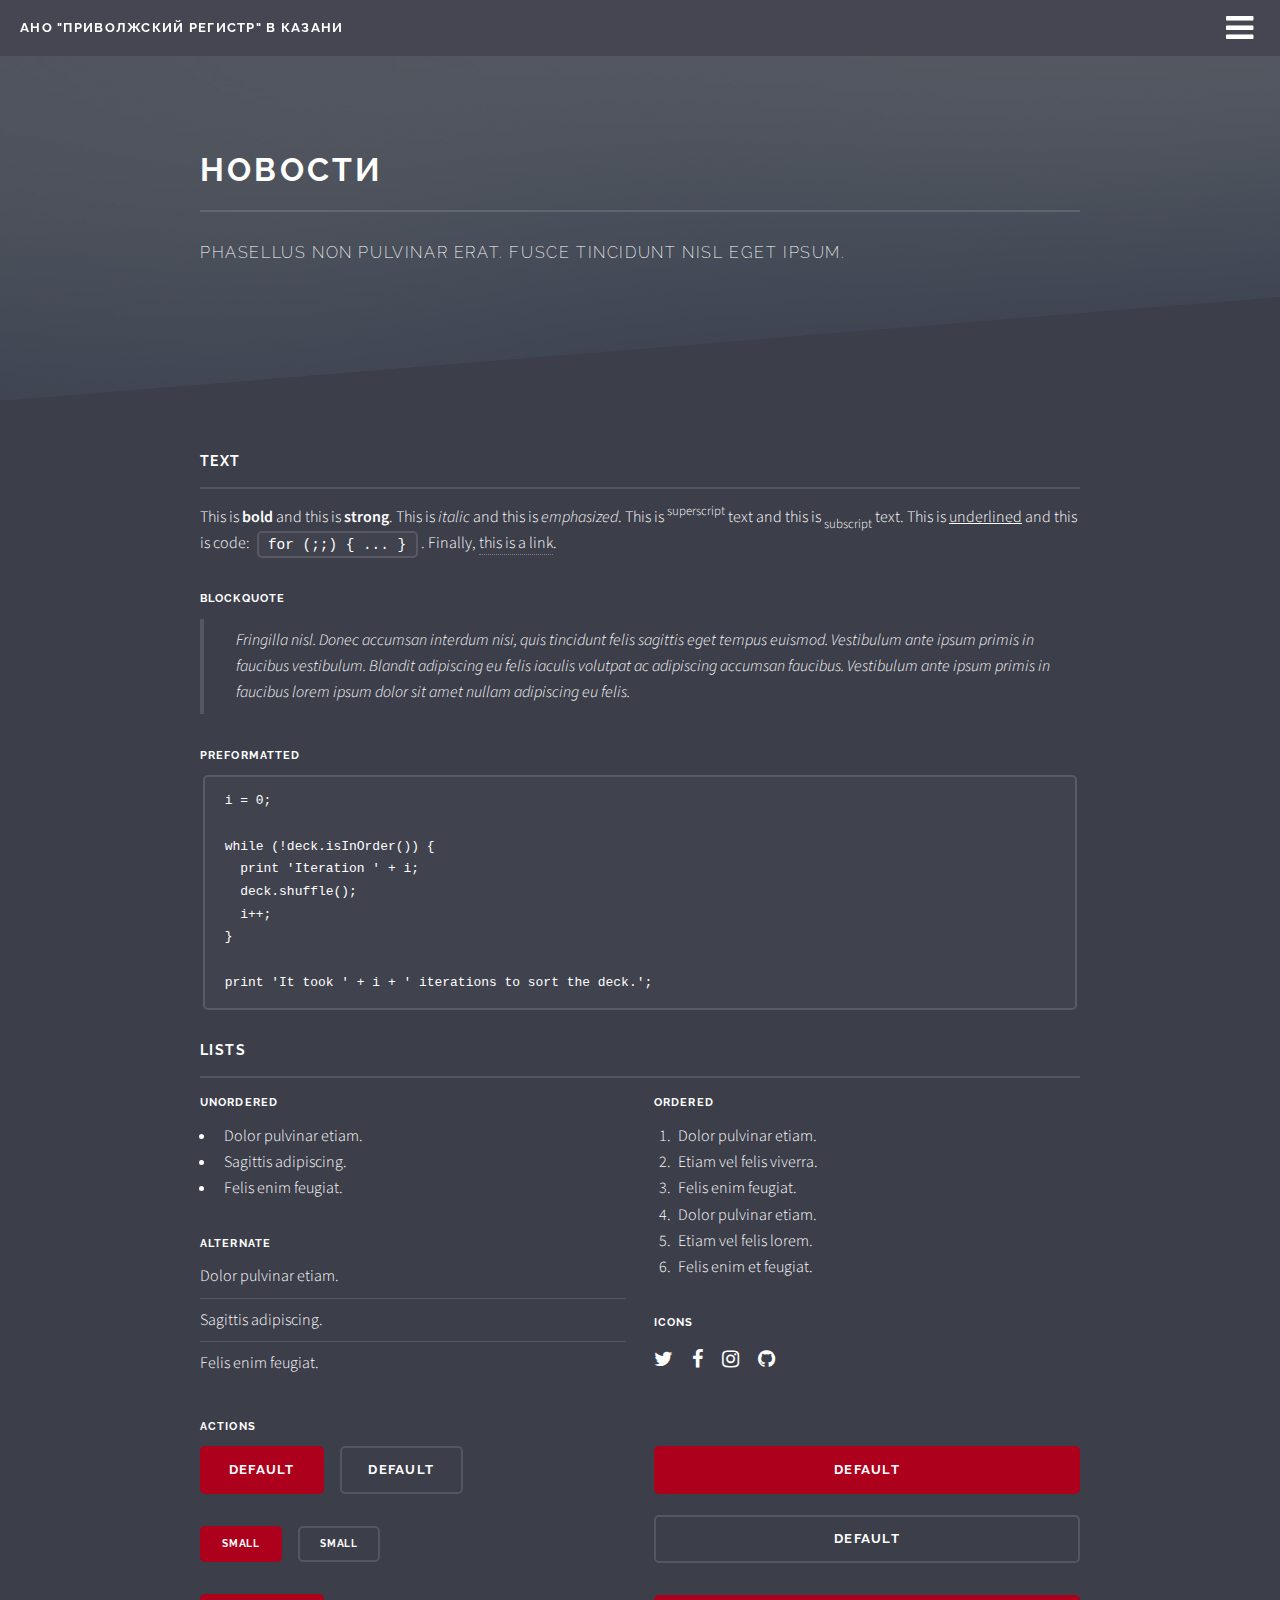
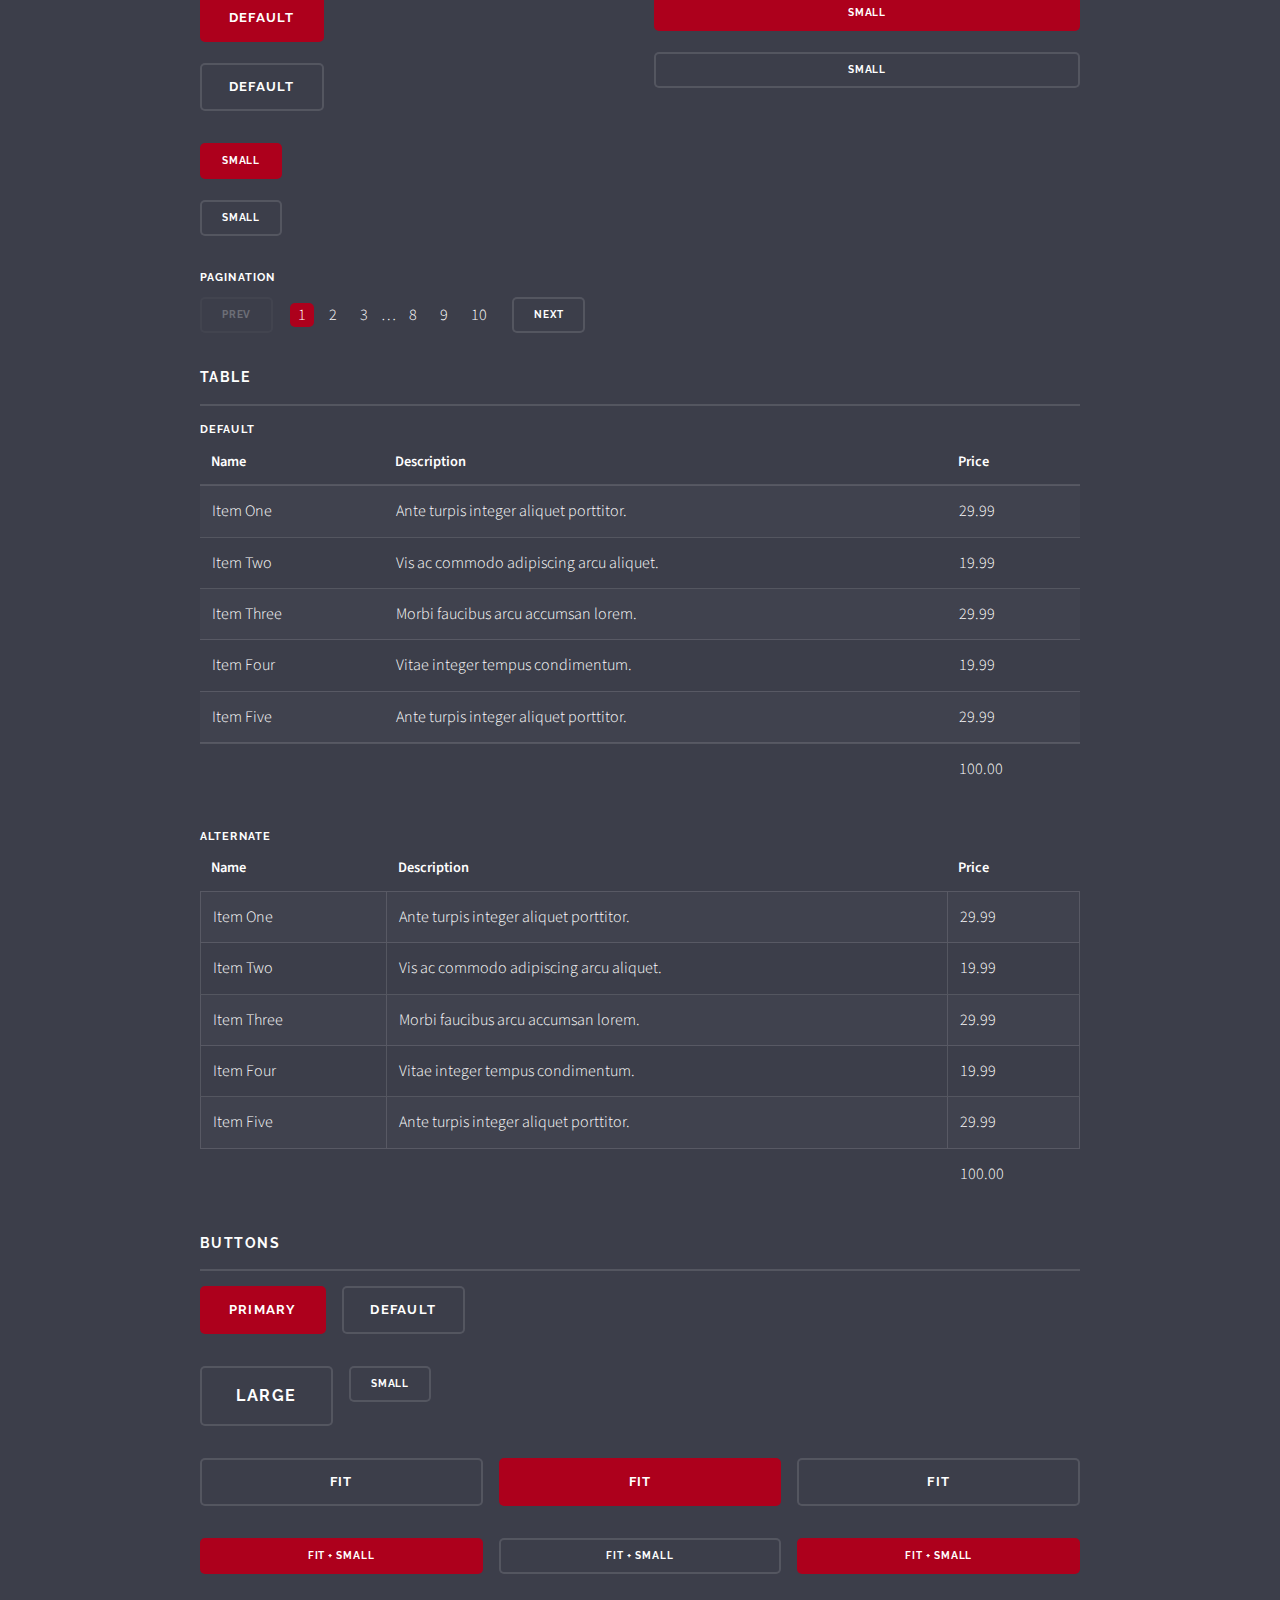
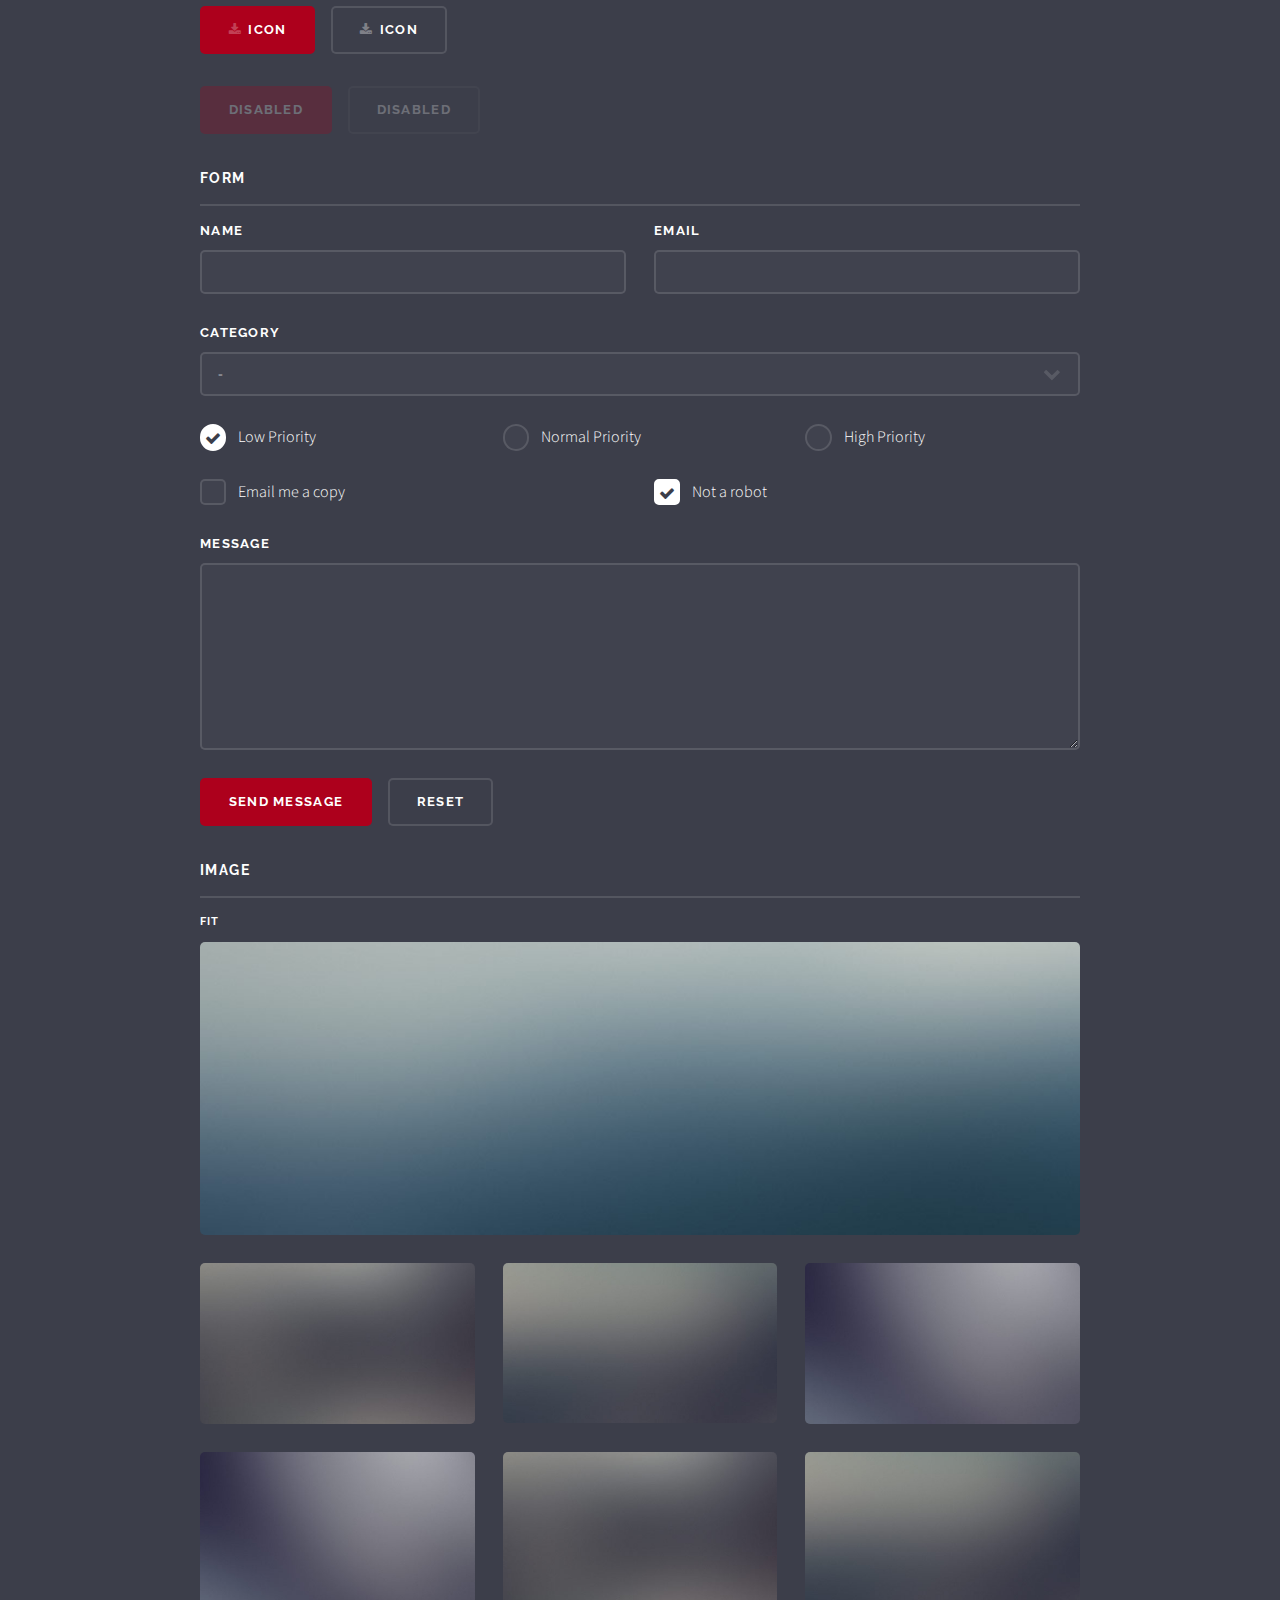
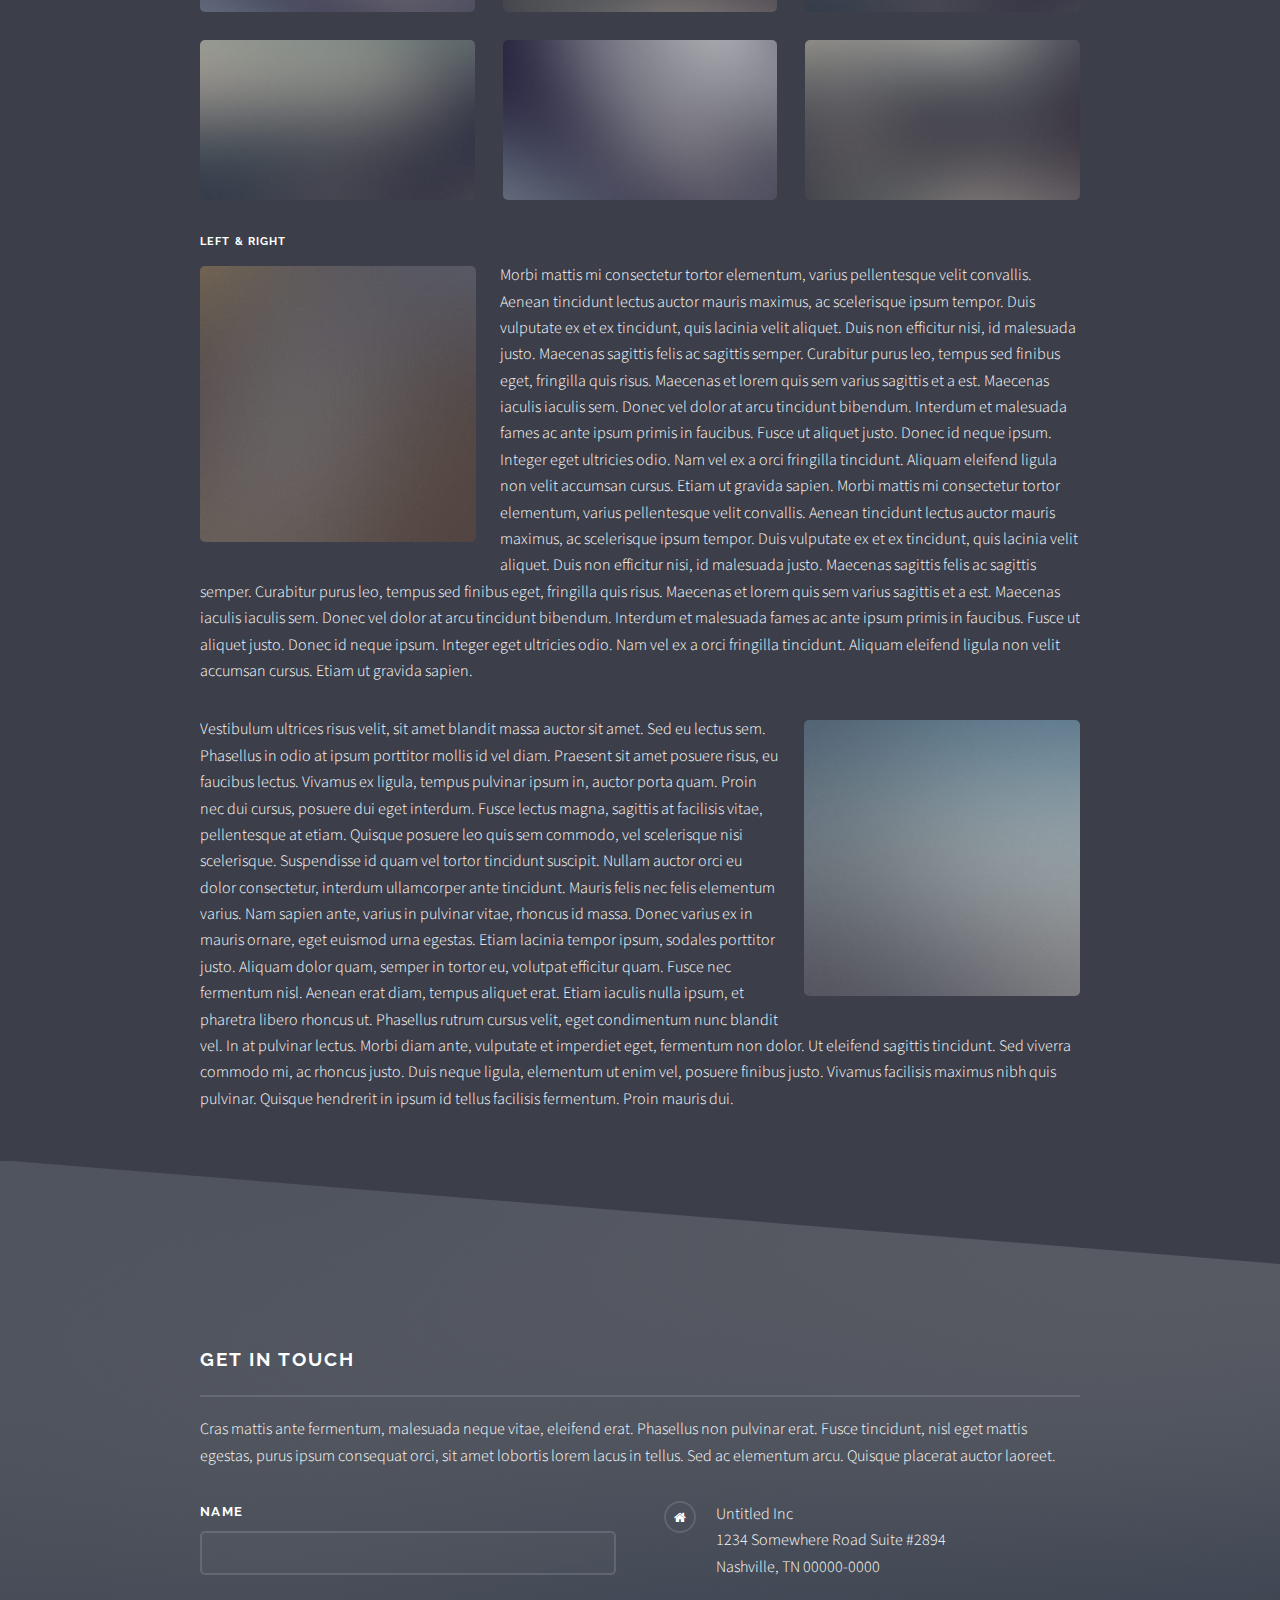
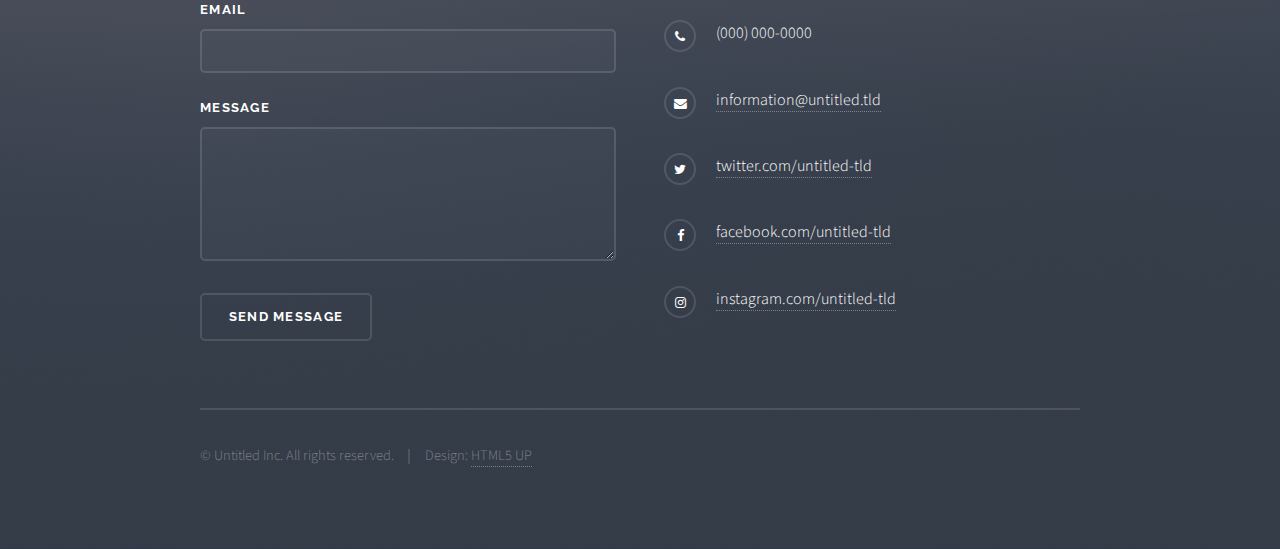
==== commit d6e65dc2: "change color and so;" ====
--- a/elements.html
+++ b/elements.html
@@ -6,7 +6,7 @@
 -->
 <html>
 	<head>
-		<title>Elements - Solid State by HTML5 UP</title>
+		<title>АНО "Приволжский регистр" в Казани</title>
 		<meta charset="utf-8" />
 		<meta name="viewport" content="width=device-width, initial-scale=1, user-scalable=no" />
 		<link rel="stylesheet" href="assets/css/main.css" />
@@ -19,9 +19,9 @@
 
 				<!-- Header -->
 					<header id="header">
-						<h1><a href="index.html">Solid State</a></h1>
+						<h1><a href="index.html">АНО "Приволжский регистр" в Казани</a></h1>
 						<nav>
-							<a href="#menu">Menu</a>
+							<a href="#menu"></a>
 						</nav>
 					</header>
 
@@ -30,11 +30,11 @@
 						<div class="inner">
 							<h2>Menu</h2>
 							<ul class="links">
-								<li><a href="index.html">Home</a></li>
-								<li><a href="generic.html">Generic</a></li>
-								<li><a href="elements.html">Elements</a></li>
-								<li><a href="#">Log In</a></li>
-								<li><a href="#">Sign Up</a></li>
+								<li><a href="index.html">Главная</a></li>
+								<li><a href="generic.html">О регистре</a></li>
+								<li><a href="elements.html">Новости</a></li>
+								<li><a href="#">Акции</a></li>
+								<li><a href="#">Контакты</a></li>
 							</ul>
 							<a href="#" class="close">Close</a>
 						</div>
@@ -44,7 +44,7 @@
 					<section id="wrapper">
 						<header>
 							<div class="inner">
-								<h2>Elements</h2>
+								<h2>Новости</h2>
 								<p>Phasellus non pulvinar erat. Fusce tincidunt nisl eget ipsum.</p>
 							</div>
 						</header>
--- a/assets/css/main.css
+++ b/assets/css/main.css
@@ -78,8 +78,8 @@
   box-sizing: inherit; }
 
 body {
-  background-color: #2e3141;
-  background-image: linear-gradient(to top, rgba(46, 49, 65, 0.8), rgba(46, 49, 65, 0.8)), url("../../images/bg.jpg");
+  background-color: #3c3e4a;
+  background-image: linear-gradient(to top, rgba(60, 62, 74, 0.8), rgba(60, 62, 74, 0.8)), url("../../images/bg.jpg");
   background-size: auto,  cover;
   background-attachment: fixed,@@ -1246,7 +1246,7 @@
   input[type="tel"]:focus,
   select:focus,
   textarea:focus {
-    border-color: #5b6ba6; }
+    border-color: #c90323; }
 
 select {
   background-image: url("data:image/svg+xml;charset=utf8,%3Csvg xmlns='http://www.w3.org/2000/svg' width='40' height='40' preserveAspectRatio='none' viewBox='0 0 40 40'%3E%3Cpath d='M9.4,12.3l10.4,10.4l10.4-10.4c0.2-0.2,0.5-0.4,0.9-0.4c0.3,0,0.6,0.1,0.9,0.4l3.3,3.3c0.2,0.2,0.4,0.5,0.4,0.9 c0,0.4-0.1,0.6-0.4,0.9L20.7,31.9c-0.2,0.2-0.5,0.4-0.9,0.4c-0.3,0-0.6-0.1-0.9-0.4L4.3,17.3c-0.2-0.2-0.4-0.5-0.4-0.9 c0-0.4,0.1-0.6,0.4-0.9l3.3-3.3c0.2-0.2,0.5-0.4,0.9-0.4S9.1,12.1,9.4,12.3z' fill='rgba(255, 255, 255, 0.125)' /%3E%3C/svg%3E");
@@ -1258,7 +1258,7 @@
   text-overflow: ellipsis; }
   select option {
     color: #ffffff;
-    background: #2e3141; }
+    background: #3c3e4a; }
   select:focus::-ms-value {
     background-color: transparent; }
   select::-ms-expand {
@@ -1326,10 +1326,10 @@
     background: #ffffff;
     border-color: #ffffff;
     content: '\f00c';
-    color: #2e3141; }
+    color: #3c3e4a; }
   input[type="checkbox"]:focus + label:before,
   input[type="radio"]:focus + label:before {
-    border-color: #4c5c96; }
+    border-color: #AD001C; }
 
 input[type="checkbox"] + label:before {
   border-radius: 5px; }
@@ -1608,7 +1608,7 @@
       ul.pagination li > .page:hover {
         background-color: rgba(255, 255, 255, 0.025); }
       ul.pagination li > .page.active {
-        background-color: #4c5c96; }
+        background-color: #AD001C; }
     ul.pagination li:first-child {
       padding-right: 0.75em; }
     ul.pagination li:last-child {
@@ -1724,26 +1724,26 @@
   input[type="button"].primary,
   button.primary,
   .button.primary {
-    background-color: #4c5c96;
+    background-color: #AD001C;
     box-shadow: none; }
     input[type="submit"].primary:hover,
     input[type="reset"].primary:hover,
     input[type="button"].primary:hover,
     button.primary:hover,
     .button.primary:hover {
-      background-color: #53639e; }
+      background-color: #bb011f; }
     input[type="submit"].primary:active,
     input[type="reset"].primary:active,
     input[type="button"].primary:active,
     button.primary:active,
     .button.primary:active {
-      background-color: #45558d; }
+      background-color: #9e001a; }
     input[type="submit"].primary.icon:before,
     input[type="reset"].primary.icon:before,
     input[type="button"].primary.icon:before,
     button.primary.icon:before,
     .button.primary.icon:before {
-      color: #7985b0; }
+      color: #c24055; }
   input[type="submit"].fit,
   input[type="reset"].fit,
   input[type="button"].fit,
@@ -1793,7 +1793,7 @@
   margin: 0 0 2em 0; }
   .features article {
     padding: 1.75em 1.75em 0.1em 1.75em ;
-    background-color: #353849;
+    background-color: #444651;
     border-radius: 5px;
     margin: 1.5em 3em 1.5em 0;
     width: calc(50% - 1.5em); }
@@ -1837,7 +1837,7 @@
   -webkit-transition: background-color 0.2s ease-in-out;
   -ms-transition: background-color 0.2s ease-in-out;
   transition: background-color 0.2s ease-in-out;
-  background-color: rgba(53, 56, 73, 0.95);
+  background-color: rgba(68, 70, 81, 0.95);
   height: 3.5em;
   left: 0;
   line-height: 3.5em;
@@ -1874,8 +1874,7 @@
       display: inline-block;
       padding: 0 1em; }
       #header nav a:before {
-        float: right;
-        margin-left: 0.75em; }
+        float: right; }
       #header nav a[href="#menu"] {
         text-decoration: none;
         -moz-transition: background-color 0.2s ease-in-out;
@@ -1883,7 +1882,6 @@
         -ms-transition: background-color 0.2s ease-in-out;
         transition: background-color 0.2s ease-in-out;
         border-radius: 5px;
-        box-shadow: inset 0 0 0 2px rgba(255, 255, 255, 0.125);
         padding: 0 1.35em; }
         #header nav a[href="#menu"]:before {
           -moz-osx-font-smoothing: grayscale;
@@ -1893,7 +1891,8 @@
           font-weight: normal;
           text-transform: none !important; }
         #header nav a[href="#menu"]:before {
-          content: '\f0c9'; }
+          content: '\f0c9';
+          font-size: 2.5em; }
         #header nav a[href="#menu"]:hover {
           background-color: rgba(255, 255, 255, 0.025); }
         #header nav a[href="#menu"]:active {
@@ -1967,7 +1966,7 @@
   -ms-user-select: none;
   user-select: none;
   -webkit-tap-highlight-color: transparent;
-  background: rgba(46, 49, 65, 0.8);
+  background: rgba(60, 62, 74, 0.8);
   cursor: default;
   height: 100%;
   left: 0;
@@ -1988,7 +1987,7 @@
     -ms-transition: opacity 0.35s ease, -ms-transform 0.35s ease;
     transition: opacity 0.35s ease, transform 0.35s ease;
     -webkit-overflow-scrolling: touch;
-    background: #4c5c96;
+    background: #AD001C;
     border-radius: 5px;
     display: block;
     max-width: 100%;
@@ -2032,7 +2031,7 @@
         padding: 0.75em 0;
         text-transform: uppercase; }
         #menu .links li a:hover {
-          background: #45558d; }
+          background: #9e001a; }
   @media screen and (max-width: 736px) {
     #menu .inner {
       max-height: 100%;
@@ -2077,14 +2076,22 @@
     margin: 0 0 1.3em 0; }
     #banner .logo .icon {
       border-radius: 100%;
-      border: solid 2px rgba(255, 255, 255, 0.125);
       cursor: default;
       display: inline-block;
       font-size: 2em;
       height: 2.25em;
       line-height: 2.25em;
       text-align: center;
-      width: 2.25em; }
+      width: 4em;
+      height: 4em; }
+      #banner .logo .icon .rdkm_logo {
+        display: block;
+        background-image: url(https://im0.rusfond.ru/pics/registr_site/images/registr_logo_circle_1.svg);
+        background-repeat: no-repeat;
+        background-size: 130px;
+        background-position: -3px 1px;
+        width: 4em;
+        height: 4em; }
   #banner h2 {
     -moz-transition: opacity 0.5s ease, -moz-transform 0.5s ease, -moz-filter 0.25s ease;
     -webkit-transition: opacity 0.5s ease, -webkit-transform 0.5s ease, -webkit-filter 0.25s ease;
@@ -2134,8 +2141,8 @@
   @media screen and (max-width: 1280px) {
     #banner {
       padding: 7em 0 8.25em 0 ;
-      background-color: #2e3141;
-      background-image: linear-gradient(to top, rgba(46, 49, 65, 0.8), rgba(46, 49, 65, 0.8)), url("../../images/bg.jpg");
+      background-color: #3c3e4a;
+      background-image: linear-gradient(to top, rgba(60, 62, 74, 0.8), rgba(60, 62, 74, 0.8)), url("../../images/bg.jpg");
       background-size: auto,  cover;
       background-position: center,@@ -2208,8 +2215,8 @@
 @media screen and (max-width: 1280px) {
   #wrapper > header {
     padding: 9em 0 6.25em 0 ;
-    background-color: #2e3141;
-    background-image: linear-gradient(to top, rgba(46, 49, 65, 0.8), rgba(46, 49, 65, 0.8)), url("../../images/bg.jpg");
+    background-color: #3c3e4a;
+    background-image: linear-gradient(to top, rgba(60, 62, 74, 0.8), rgba(60, 62, 74, 0.8)), url("../../images/bg.jpg");
     background-size: auto,  cover;
     background-position: center,@@ -2239,15 +2246,15 @@
       font-size: 0.8em; } }
 
 .wrapper {
-  background-color: #2e3141;
+  background-color: #3c3e4a;
   margin: 6.5em 0;
   position: relative; }
   .wrapper:before, .wrapper:after {
-    background-image: url("data:image/svg+xml;charset=utf8,%3Csvg xmlns='http://www.w3.org/2000/svg' width='100' height='100' viewBox='0 0 100 100' preserveAspectRatio='none'%3E%3Cpolygon points='0,100 100,0 100,100' style='fill:%232e3141%3B' /%3E%3C/svg%3E"); }
+    background-image: url("data:image/svg+xml;charset=utf8,%3Csvg xmlns='http://www.w3.org/2000/svg' width='100' height='100' viewBox='0 0 100 100' preserveAspectRatio='none'%3E%3Cpolygon points='0,100 100,0 100,100' style='fill:%233c3e4a%3B' /%3E%3C/svg%3E"); }
   .wrapper:before {
-    box-shadow: inset 0 -1px 0 0 #2e3141, 0 1px 0 0 #2e3141; }
+    box-shadow: inset 0 -1px 0 0 #3c3e4a, 0 1px 0 0 #3c3e4a; }
   .wrapper:after {
-    box-shadow: inset 0 -1px 0 0 #2e3141, 0 1px 0 0 #2e3141; }
+    box-shadow: inset 0 -1px 0 0 #3c3e4a, 0 1px 0 0 #3c3e4a; }
   .wrapper:before, .wrapper:after {
     background-repeat: no-repeat;
     background-size: 100% 100%;
@@ -2281,53 +2288,53 @@
     margin: 0 auto;
     width: 55em; }
   .wrapper.style2 {
-    background-color: #353849; }
+    background-color: #444651; }
     .wrapper.style2:before, .wrapper.style2:after {
-      background-image: url("data:image/svg+xml;charset=utf8,%3Csvg xmlns='http://www.w3.org/2000/svg' width='100' height='100' viewBox='0 0 100 100' preserveAspectRatio='none'%3E%3Cpolygon points='0,100 100,0 100,100' style='fill:%23353849%3B' /%3E%3C/svg%3E"); }
+      background-image: url("data:image/svg+xml;charset=utf8,%3Csvg xmlns='http://www.w3.org/2000/svg' width='100' height='100' viewBox='0 0 100 100' preserveAspectRatio='none'%3E%3Cpolygon points='0,100 100,0 100,100' style='fill:%23444651%3B' /%3E%3C/svg%3E"); }
     .wrapper.style2:before {
-      box-shadow: inset 0 -1px 0 0 #353849, 0 1px 0 0 #353849; }
+      box-shadow: inset 0 -1px 0 0 #444651, 0 1px 0 0 #444651; }
     .wrapper.style2:after {
-      box-shadow: inset 0 -1px 0 0 #353849, 0 1px 0 0 #353849; }
+      box-shadow: inset 0 -1px 0 0 #444651, 0 1px 0 0 #444651; }
   .wrapper.style3 {
-    background-color: #3d4051; }
+    background-color: #4c4e58; }
     .wrapper.style3:before, .wrapper.style3:after {
-      background-image: url("data:image/svg+xml;charset=utf8,%3Csvg xmlns='http://www.w3.org/2000/svg' width='100' height='100' viewBox='0 0 100 100' preserveAspectRatio='none'%3E%3Cpolygon points='0,100 100,0 100,100' style='fill:%233d4051%3B' /%3E%3C/svg%3E"); }
+      background-image: url("data:image/svg+xml;charset=utf8,%3Csvg xmlns='http://www.w3.org/2000/svg' width='100' height='100' viewBox='0 0 100 100' preserveAspectRatio='none'%3E%3Cpolygon points='0,100 100,0 100,100' style='fill:%234c4e58%3B' /%3E%3C/svg%3E"); }
     .wrapper.style3:before {
-      box-shadow: inset 0 -1px 0 0 #3d4051, 0 1px 0 0 #3d4051; }
+      box-shadow: inset 0 -1px 0 0 #4c4e58, 0 1px 0 0 #4c4e58; }
     .wrapper.style3:after {
-      box-shadow: inset 0 -1px 0 0 #3d4051, 0 1px 0 0 #3d4051; }
+      box-shadow: inset 0 -1px 0 0 #4c4e58, 0 1px 0 0 #4c4e58; }
   .wrapper.style4 {
-    background-color: #454858; }
+    background-color: #55565f; }
     .wrapper.style4:before, .wrapper.style4:after {
-      background-image: url("data:image/svg+xml;charset=utf8,%3Csvg xmlns='http://www.w3.org/2000/svg' width='100' height='100' viewBox='0 0 100 100' preserveAspectRatio='none'%3E%3Cpolygon points='0,100 100,0 100,100' style='fill:%23454858%3B' /%3E%3C/svg%3E"); }
+      background-image: url("data:image/svg+xml;charset=utf8,%3Csvg xmlns='http://www.w3.org/2000/svg' width='100' height='100' viewBox='0 0 100 100' preserveAspectRatio='none'%3E%3Cpolygon points='0,100 100,0 100,100' style='fill:%2355565f%3B' /%3E%3C/svg%3E"); }
     .wrapper.style4:before {
-      box-shadow: inset 0 -1px 0 0 #454858, 0 1px 0 0 #454858; }
+      box-shadow: inset 0 -1px 0 0 #55565f, 0 1px 0 0 #55565f; }
     .wrapper.style4:after {
-      box-shadow: inset 0 -1px 0 0 #454858, 0 1px 0 0 #454858; }
+      box-shadow: inset 0 -1px 0 0 #55565f, 0 1px 0 0 #55565f; }
   .wrapper.style5 {
-    background-color: #4d5060; }
+    background-color: #5d5e66; }
     .wrapper.style5:before, .wrapper.style5:after {
-      background-image: url("data:image/svg+xml;charset=utf8,%3Csvg xmlns='http://www.w3.org/2000/svg' width='100' height='100' viewBox='0 0 100 100' preserveAspectRatio='none'%3E%3Cpolygon points='0,100 100,0 100,100' style='fill:%234d5060%3B' /%3E%3C/svg%3E"); }
+      background-image: url("data:image/svg+xml;charset=utf8,%3Csvg xmlns='http://www.w3.org/2000/svg' width='100' height='100' viewBox='0 0 100 100' preserveAspectRatio='none'%3E%3Cpolygon points='0,100 100,0 100,100' style='fill:%235d5e66%3B' /%3E%3C/svg%3E"); }
     .wrapper.style5:before {
-      box-shadow: inset 0 -1px 0 0 #4d5060, 0 1px 0 0 #4d5060; }
+      box-shadow: inset 0 -1px 0 0 #5d5e66, 0 1px 0 0 #5d5e66; }
     .wrapper.style5:after {
-      box-shadow: inset 0 -1px 0 0 #4d5060, 0 1px 0 0 #4d5060; }
+      box-shadow: inset 0 -1px 0 0 #5d5e66, 0 1px 0 0 #5d5e66; }
   .wrapper.style6 {
-    background-color: #555867; }
+    background-color: #66676c; }
     .wrapper.style6:before, .wrapper.style6:after {
-      background-image: url("data:image/svg+xml;charset=utf8,%3Csvg xmlns='http://www.w3.org/2000/svg' width='100' height='100' viewBox='0 0 100 100' preserveAspectRatio='none'%3E%3Cpolygon points='0,100 100,0 100,100' style='fill:%23555867%3B' /%3E%3C/svg%3E"); }
+      background-image: url("data:image/svg+xml;charset=utf8,%3Csvg xmlns='http://www.w3.org/2000/svg' width='100' height='100' viewBox='0 0 100 100' preserveAspectRatio='none'%3E%3Cpolygon points='0,100 100,0 100,100' style='fill:%2366676c%3B' /%3E%3C/svg%3E"); }
     .wrapper.style6:before {
-      box-shadow: inset 0 -1px 0 0 #555867, 0 1px 0 0 #555867; }
+      box-shadow: inset 0 -1px 0 0 #66676c, 0 1px 0 0 #66676c; }
     .wrapper.style6:after {
-      box-shadow: inset 0 -1px 0 0 #555867, 0 1px 0 0 #555867; }
+      box-shadow: inset 0 -1px 0 0 #66676c, 0 1px 0 0 #66676c; }
   .wrapper.spotlight {
-    background-color: #4c5c96; }
+    background-color: #AD001C; }
     .wrapper.spotlight:before, .wrapper.spotlight:after {
-      background-image: url("data:image/svg+xml;charset=utf8,%3Csvg xmlns='http://www.w3.org/2000/svg' width='100' height='100' viewBox='0 0 100 100' preserveAspectRatio='none'%3E%3Cpolygon points='0,100 100,0 100,100' style='fill:%234c5c96%3B' /%3E%3C/svg%3E"); }
+      background-image: url("data:image/svg+xml;charset=utf8,%3Csvg xmlns='http://www.w3.org/2000/svg' width='100' height='100' viewBox='0 0 100 100' preserveAspectRatio='none'%3E%3Cpolygon points='0,100 100,0 100,100' style='fill:%23AD001C%3B' /%3E%3C/svg%3E"); }
     .wrapper.spotlight:before {
-      box-shadow: inset 0 -1px 0 0 #4c5c96, 0 1px 0 0 #4c5c96; }
+      box-shadow: inset 0 -1px 0 0 #AD001C, 0 1px 0 0 #AD001C; }
     .wrapper.spotlight:after {
-      box-shadow: inset 0 -1px 0 0 #4c5c96, 0 1px 0 0 #4c5c96; }
+      box-shadow: inset 0 -1px 0 0 #AD001C, 0 1px 0 0 #AD001C; }
     .wrapper.spotlight .inner {
       display: -moz-flex;
       display: -webkit-flex;
@@ -2362,45 +2369,45 @@
     .wrapper.spotlight:nth-child(2n - 1) .image {
       margin: 0 0 2em 3em; }
     .wrapper.spotlight.style2 {
-      background-color: #45558d; }
+      background-color: #9e001a; }
       .wrapper.spotlight.style2:before, .wrapper.spotlight.style2:after {
-        background-image: url("data:image/svg+xml;charset=utf8,%3Csvg xmlns='http://www.w3.org/2000/svg' width='100' height='100' viewBox='0 0 100 100' preserveAspectRatio='none'%3E%3Cpolygon points='0,100 100,0 100,100' style='fill:%2345558d%3B' /%3E%3C/svg%3E"); }
+        background-image: url("data:image/svg+xml;charset=utf8,%3Csvg xmlns='http://www.w3.org/2000/svg' width='100' height='100' viewBox='0 0 100 100' preserveAspectRatio='none'%3E%3Cpolygon points='0,100 100,0 100,100' style='fill:%239e001a%3B' /%3E%3C/svg%3E"); }
       .wrapper.spotlight.style2:before {
-        box-shadow: inset 0 -1px 0 0 #45558d, 0 1px 0 0 #45558d; }
+        box-shadow: inset 0 -1px 0 0 #9e001a, 0 1px 0 0 #9e001a; }
       .wrapper.spotlight.style2:after {
-        box-shadow: inset 0 -1px 0 0 #45558d, 0 1px 0 0 #45558d; }
+        box-shadow: inset 0 -1px 0 0 #9e001a, 0 1px 0 0 #9e001a; }
     .wrapper.spotlight.style3 {
-      background-color: #3f4e85; }
+      background-color: #8e0017; }
       .wrapper.spotlight.style3:before, .wrapper.spotlight.style3:after {
-        background-image: url("data:image/svg+xml;charset=utf8,%3Csvg xmlns='http://www.w3.org/2000/svg' width='100' height='100' viewBox='0 0 100 100' preserveAspectRatio='none'%3E%3Cpolygon points='0,100 100,0 100,100' style='fill:%233f4e85%3B' /%3E%3C/svg%3E"); }
+        background-image: url("data:image/svg+xml;charset=utf8,%3Csvg xmlns='http://www.w3.org/2000/svg' width='100' height='100' viewBox='0 0 100 100' preserveAspectRatio='none'%3E%3Cpolygon points='0,100 100,0 100,100' style='fill:%238e0017%3B' /%3E%3C/svg%3E"); }
       .wrapper.spotlight.style3:before {
-        box-shadow: inset 0 -1px 0 0 #3f4e85, 0 1px 0 0 #3f4e85; }
+        box-shadow: inset 0 -1px 0 0 #8e0017, 0 1px 0 0 #8e0017; }
       .wrapper.spotlight.style3:after {
-        box-shadow: inset 0 -1px 0 0 #3f4e85, 0 1px 0 0 #3f4e85; }
+        box-shadow: inset 0 -1px 0 0 #8e0017, 0 1px 0 0 #8e0017; }
     .wrapper.spotlight.style4 {
-      background-color: #39477c; }
+      background-color: #7f0015; }
       .wrapper.spotlight.style4:before, .wrapper.spotlight.style4:after {
-        background-image: url("data:image/svg+xml;charset=utf8,%3Csvg xmlns='http://www.w3.org/2000/svg' width='100' height='100' viewBox='0 0 100 100' preserveAspectRatio='none'%3E%3Cpolygon points='0,100 100,0 100,100' style='fill:%2339477c%3B' /%3E%3C/svg%3E"); }
+        background-image: url("data:image/svg+xml;charset=utf8,%3Csvg xmlns='http://www.w3.org/2000/svg' width='100' height='100' viewBox='0 0 100 100' preserveAspectRatio='none'%3E%3Cpolygon points='0,100 100,0 100,100' style='fill:%237f0015%3B' /%3E%3C/svg%3E"); }
       .wrapper.spotlight.style4:before {
-        box-shadow: inset 0 -1px 0 0 #39477c, 0 1px 0 0 #39477c; }
+        box-shadow: inset 0 -1px 0 0 #7f0015, 0 1px 0 0 #7f0015; }
       .wrapper.spotlight.style4:after {
-        box-shadow: inset 0 -1px 0 0 #39477c, 0 1px 0 0 #39477c; }
+        box-shadow: inset 0 -1px 0 0 #7f0015, 0 1px 0 0 #7f0015; }
     .wrapper.spotlight.style5 {
-      background-color: #324072; }
+      background-color: #700012; }
       .wrapper.spotlight.style5:before, .wrapper.spotlight.style5:after {
-        background-image: url("data:image/svg+xml;charset=utf8,%3Csvg xmlns='http://www.w3.org/2000/svg' width='100' height='100' viewBox='0 0 100 100' preserveAspectRatio='none'%3E%3Cpolygon points='0,100 100,0 100,100' style='fill:%23324072%3B' /%3E%3C/svg%3E"); }
+        background-image: url("data:image/svg+xml;charset=utf8,%3Csvg xmlns='http://www.w3.org/2000/svg' width='100' height='100' viewBox='0 0 100 100' preserveAspectRatio='none'%3E%3Cpolygon points='0,100 100,0 100,100' style='fill:%23700012%3B' /%3E%3C/svg%3E"); }
       .wrapper.spotlight.style5:before {
-        box-shadow: inset 0 -1px 0 0 #324072, 0 1px 0 0 #324072; }
+        box-shadow: inset 0 -1px 0 0 #700012, 0 1px 0 0 #700012; }
       .wrapper.spotlight.style5:after {
-        box-shadow: inset 0 -1px 0 0 #324072, 0 1px 0 0 #324072; }
+        box-shadow: inset 0 -1px 0 0 #700012, 0 1px 0 0 #700012; }
     .wrapper.spotlight.style6 {
-      background-color: #2d3a69; }
+      background-color: #610010; }
       .wrapper.spotlight.style6:before, .wrapper.spotlight.style6:after {
-        background-image: url("data:image/svg+xml;charset=utf8,%3Csvg xmlns='http://www.w3.org/2000/svg' width='100' height='100' viewBox='0 0 100 100' preserveAspectRatio='none'%3E%3Cpolygon points='0,100 100,0 100,100' style='fill:%232d3a69%3B' /%3E%3C/svg%3E"); }
+        background-image: url("data:image/svg+xml;charset=utf8,%3Csvg xmlns='http://www.w3.org/2000/svg' width='100' height='100' viewBox='0 0 100 100' preserveAspectRatio='none'%3E%3Cpolygon points='0,100 100,0 100,100' style='fill:%23610010%3B' /%3E%3C/svg%3E"); }
       .wrapper.spotlight.style6:before {
-        box-shadow: inset 0 -1px 0 0 #2d3a69, 0 1px 0 0 #2d3a69; }
+        box-shadow: inset 0 -1px 0 0 #610010, 0 1px 0 0 #610010; }
       .wrapper.spotlight.style6:after {
-        box-shadow: inset 0 -1px 0 0 #2d3a69, 0 1px 0 0 #2d3a69; }
+        box-shadow: inset 0 -1px 0 0 #610010, 0 1px 0 0 #610010; }
   @media screen and (max-width: 980px) {
     .wrapper {
       margin: 4.75em 0; }
@@ -2500,8 +2507,8 @@
 
 @media screen and (max-width: 1280px) {
   #footer {
-    background-color: #2e3141;
-    background-image: linear-gradient(to top, rgba(46, 49, 65, 0.8), rgba(46, 49, 65, 0.8)), url("../../images/bg.jpg");
+    background-color: #3c3e4a;
+    background-image: linear-gradient(to top, rgba(60, 62, 74, 0.8), rgba(60, 62, 74, 0.8)), url("../../images/bg.jpg");
     background-size: auto,  cover;
     background-position: center,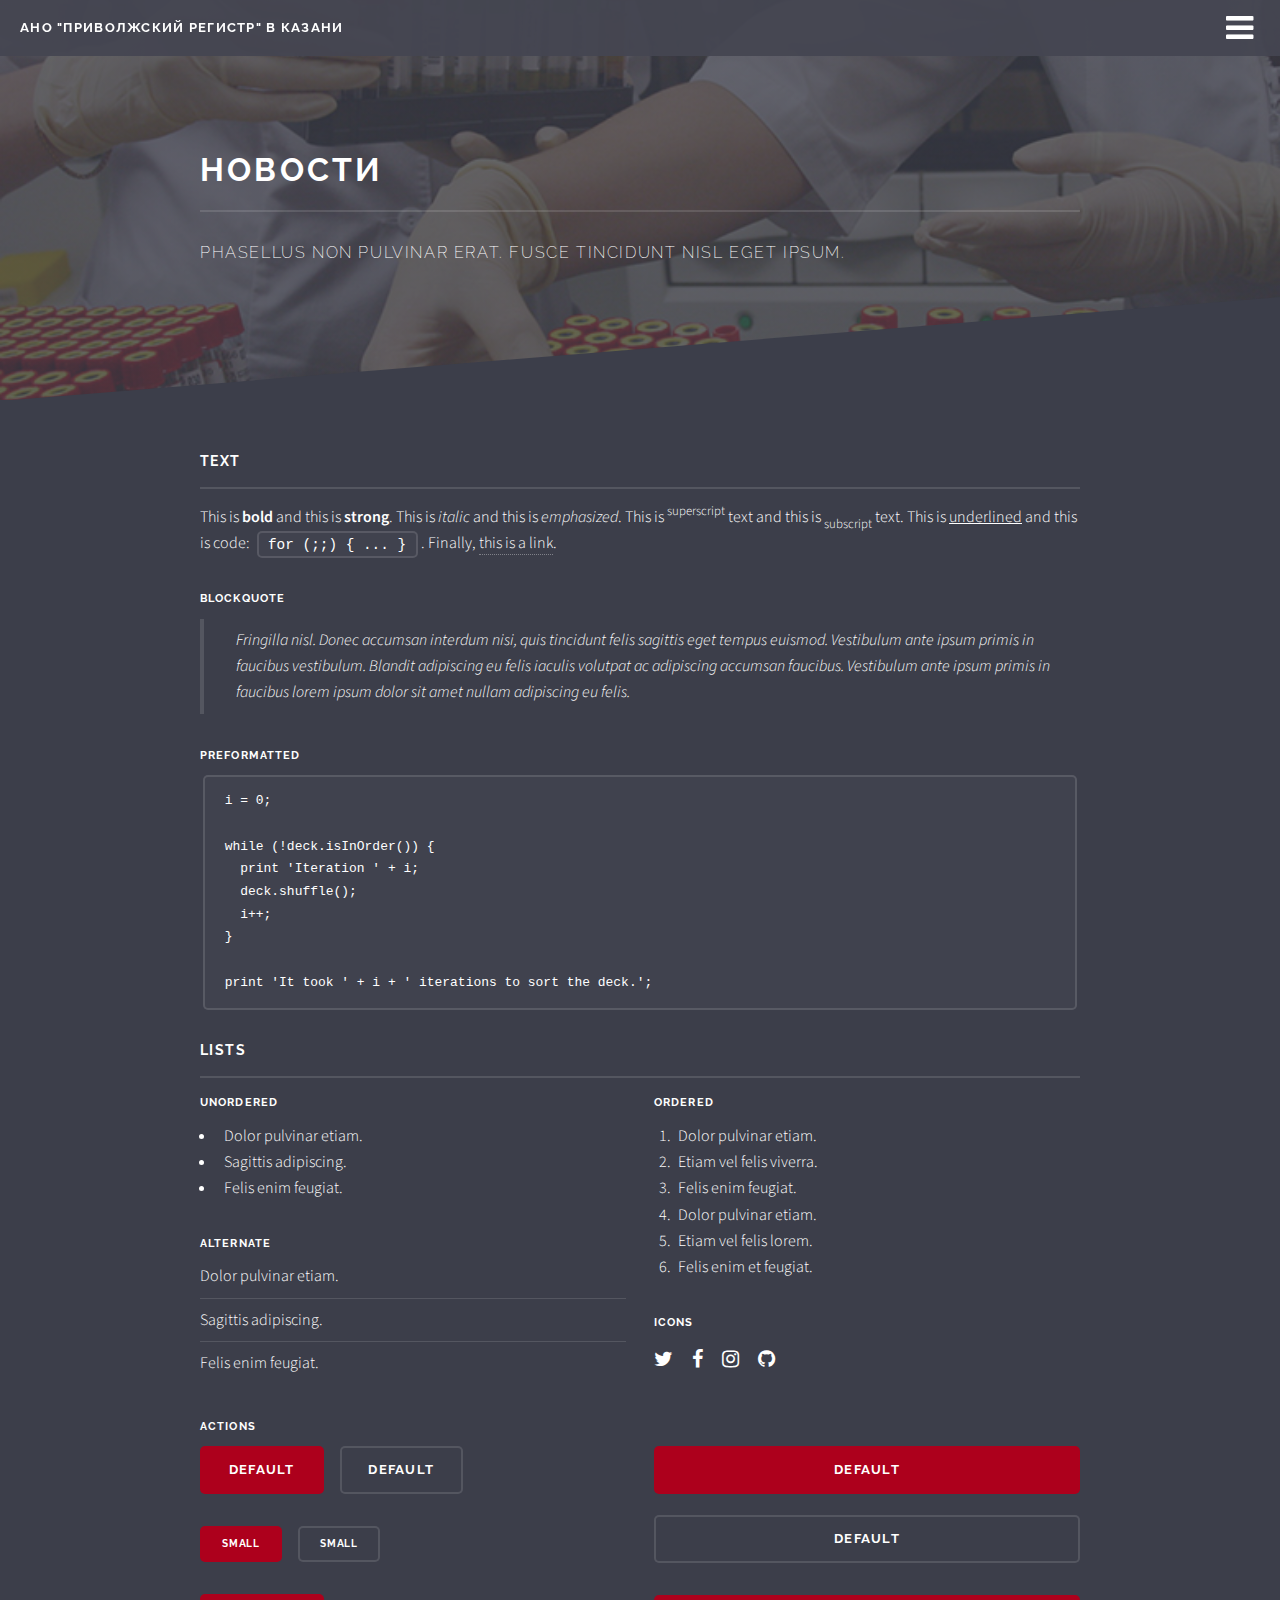
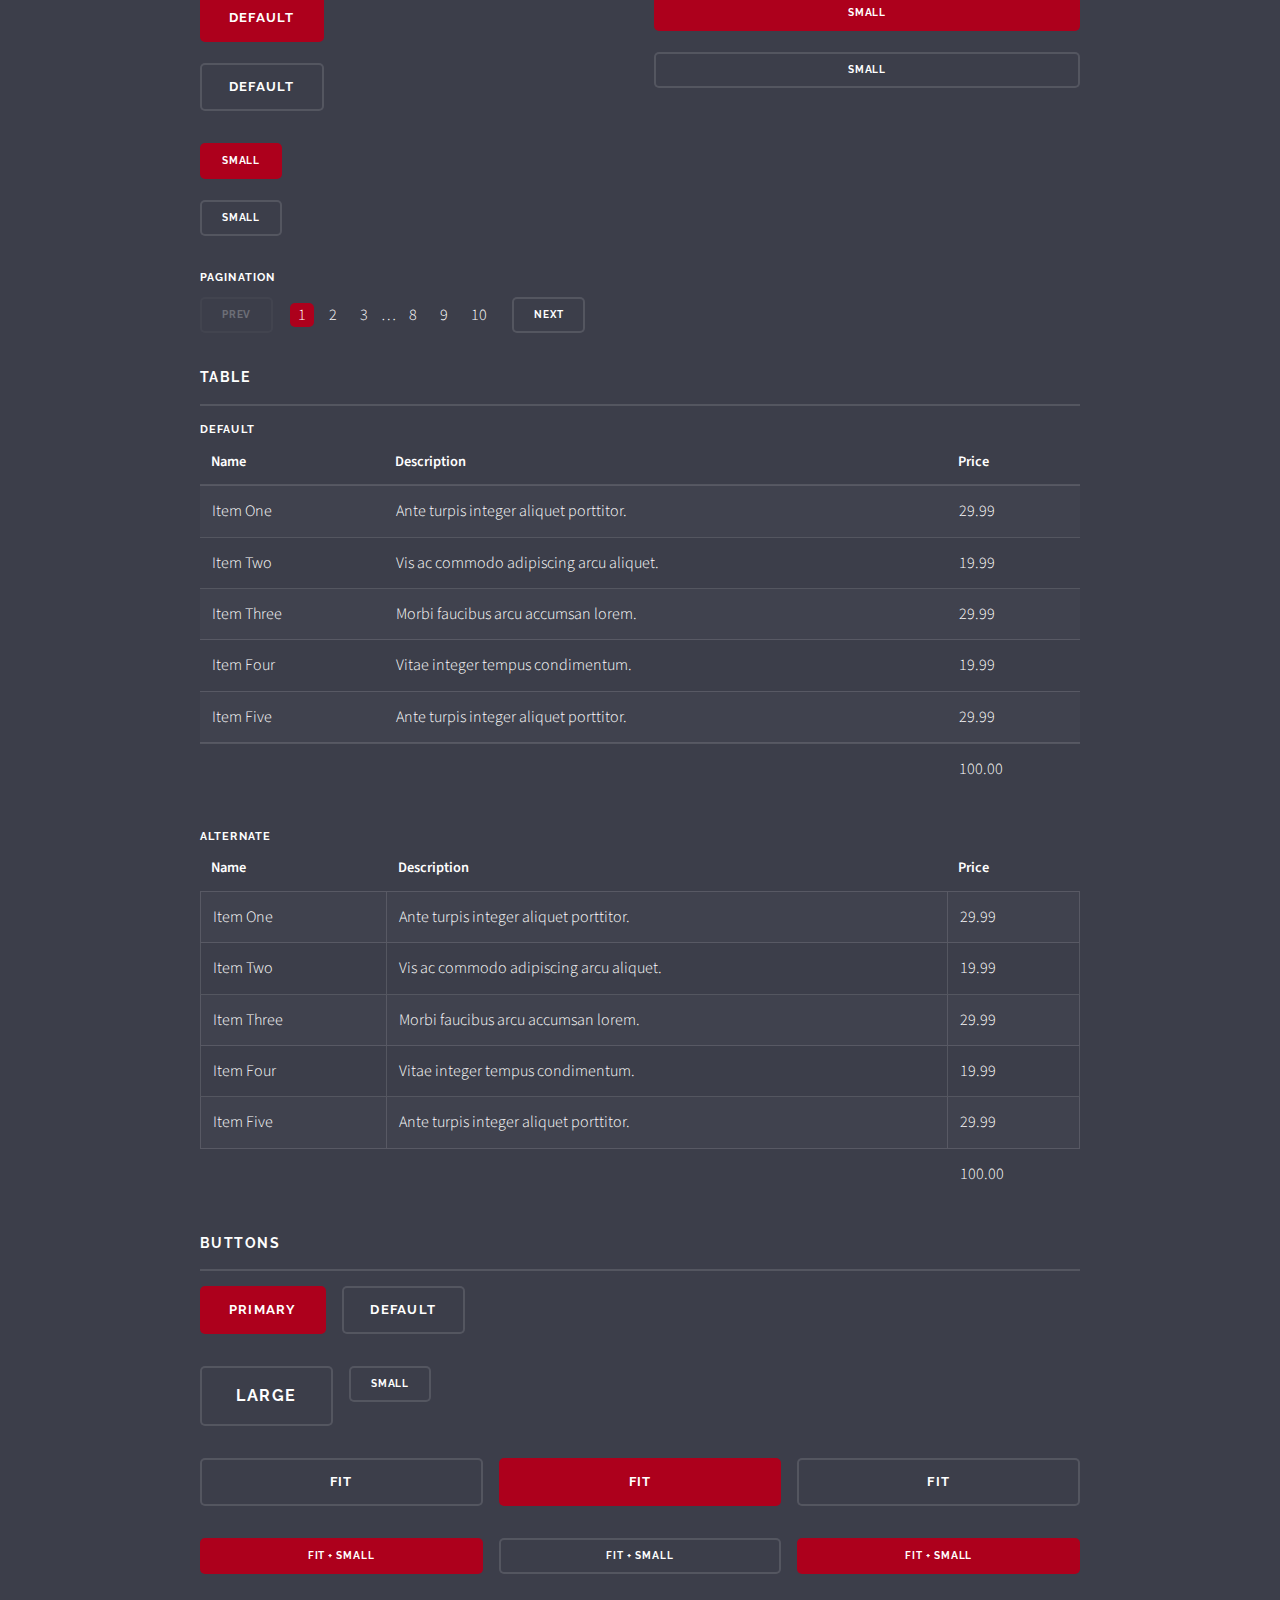
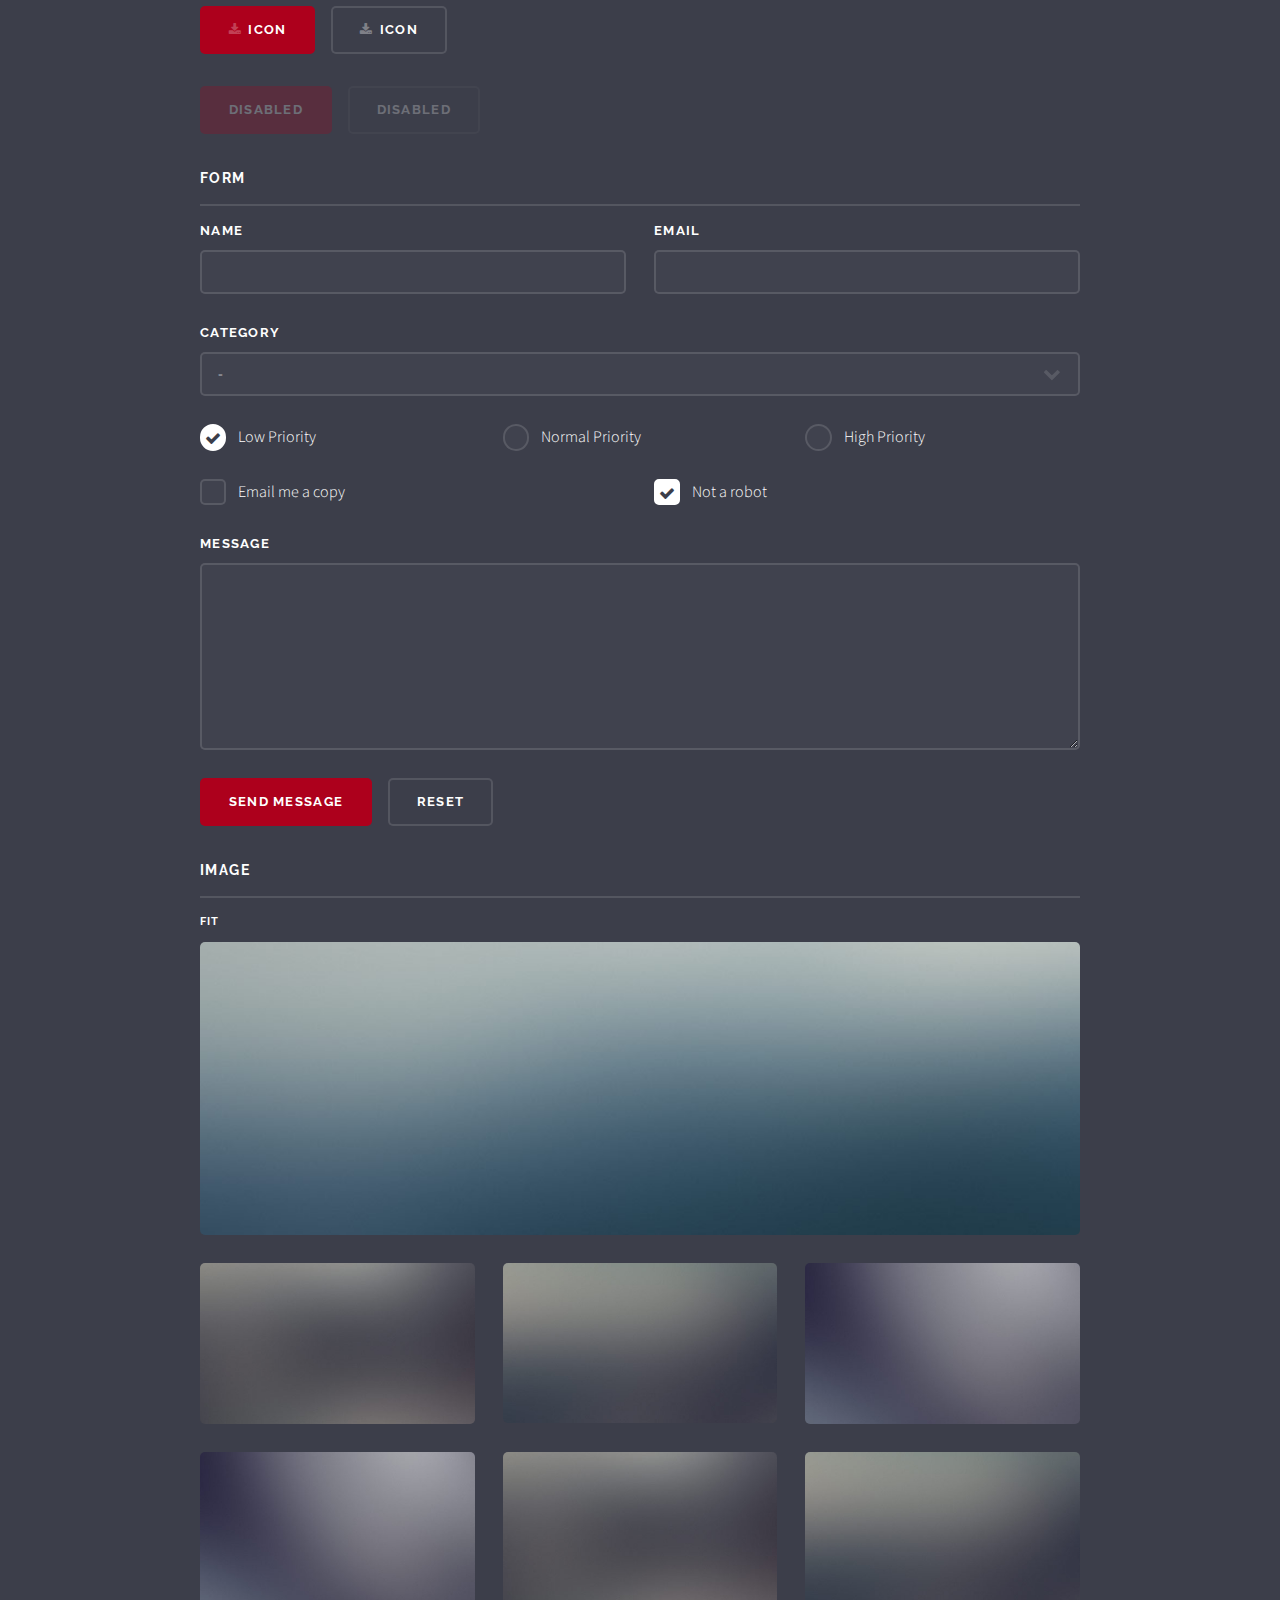
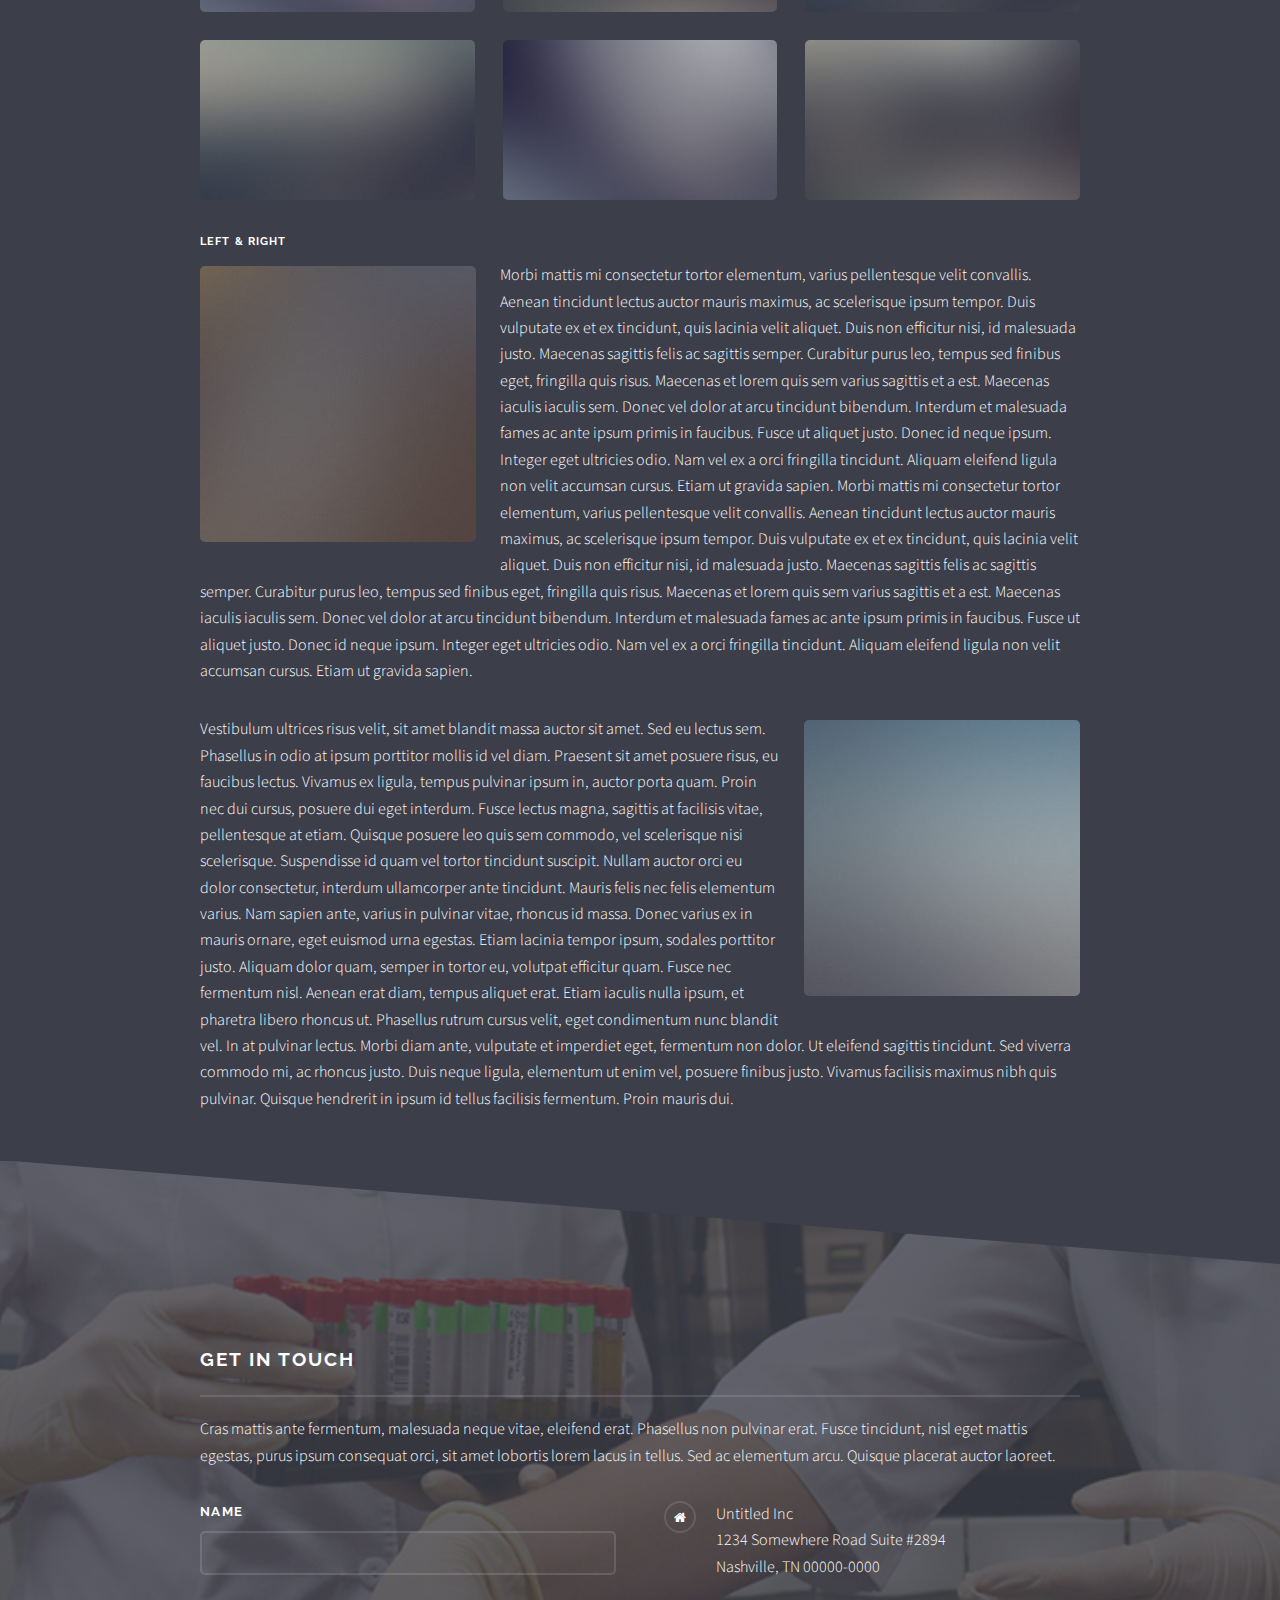
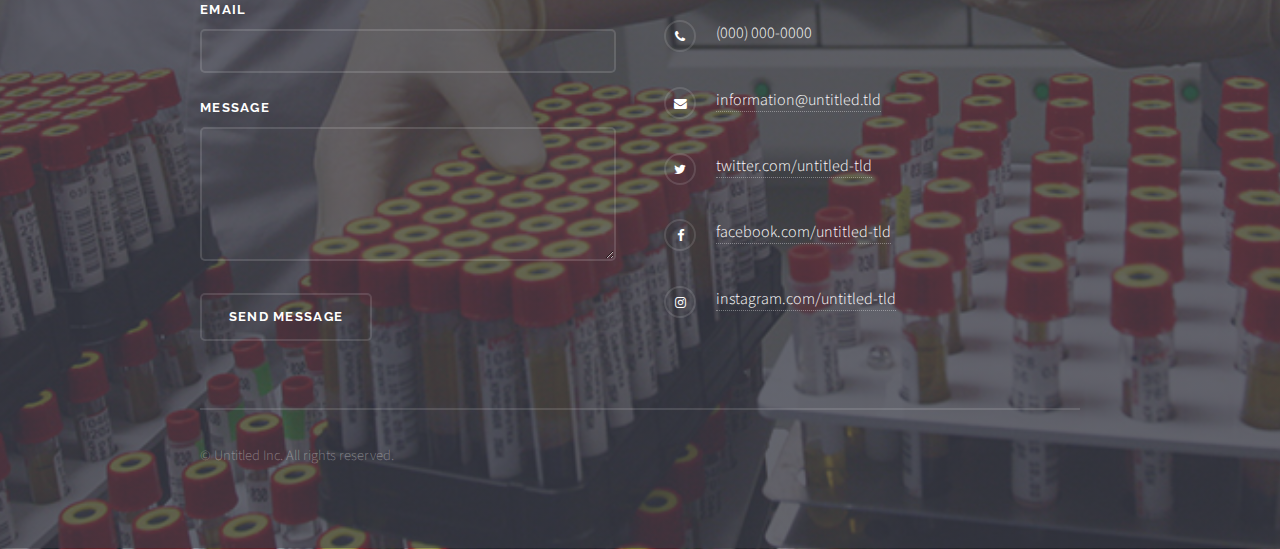
==== commit 49b86e4c: "change bg image;" ====
--- a/elements.html
+++ b/elements.html
@@ -398,7 +398,7 @@
 								<li class="fa-instagram"><a href="#">instagram.com/untitled-tld</a></li>
 							</ul>
 							<ul class="copyright">
-								<li>&copy; Untitled Inc. All rights reserved.</li><li>Design: <a href="http://html5up.net">HTML5 UP</a></li>
+								<li>&copy; Untitled Inc. All rights reserved.</li>
 							</ul>
 						</div>
 					</section>
